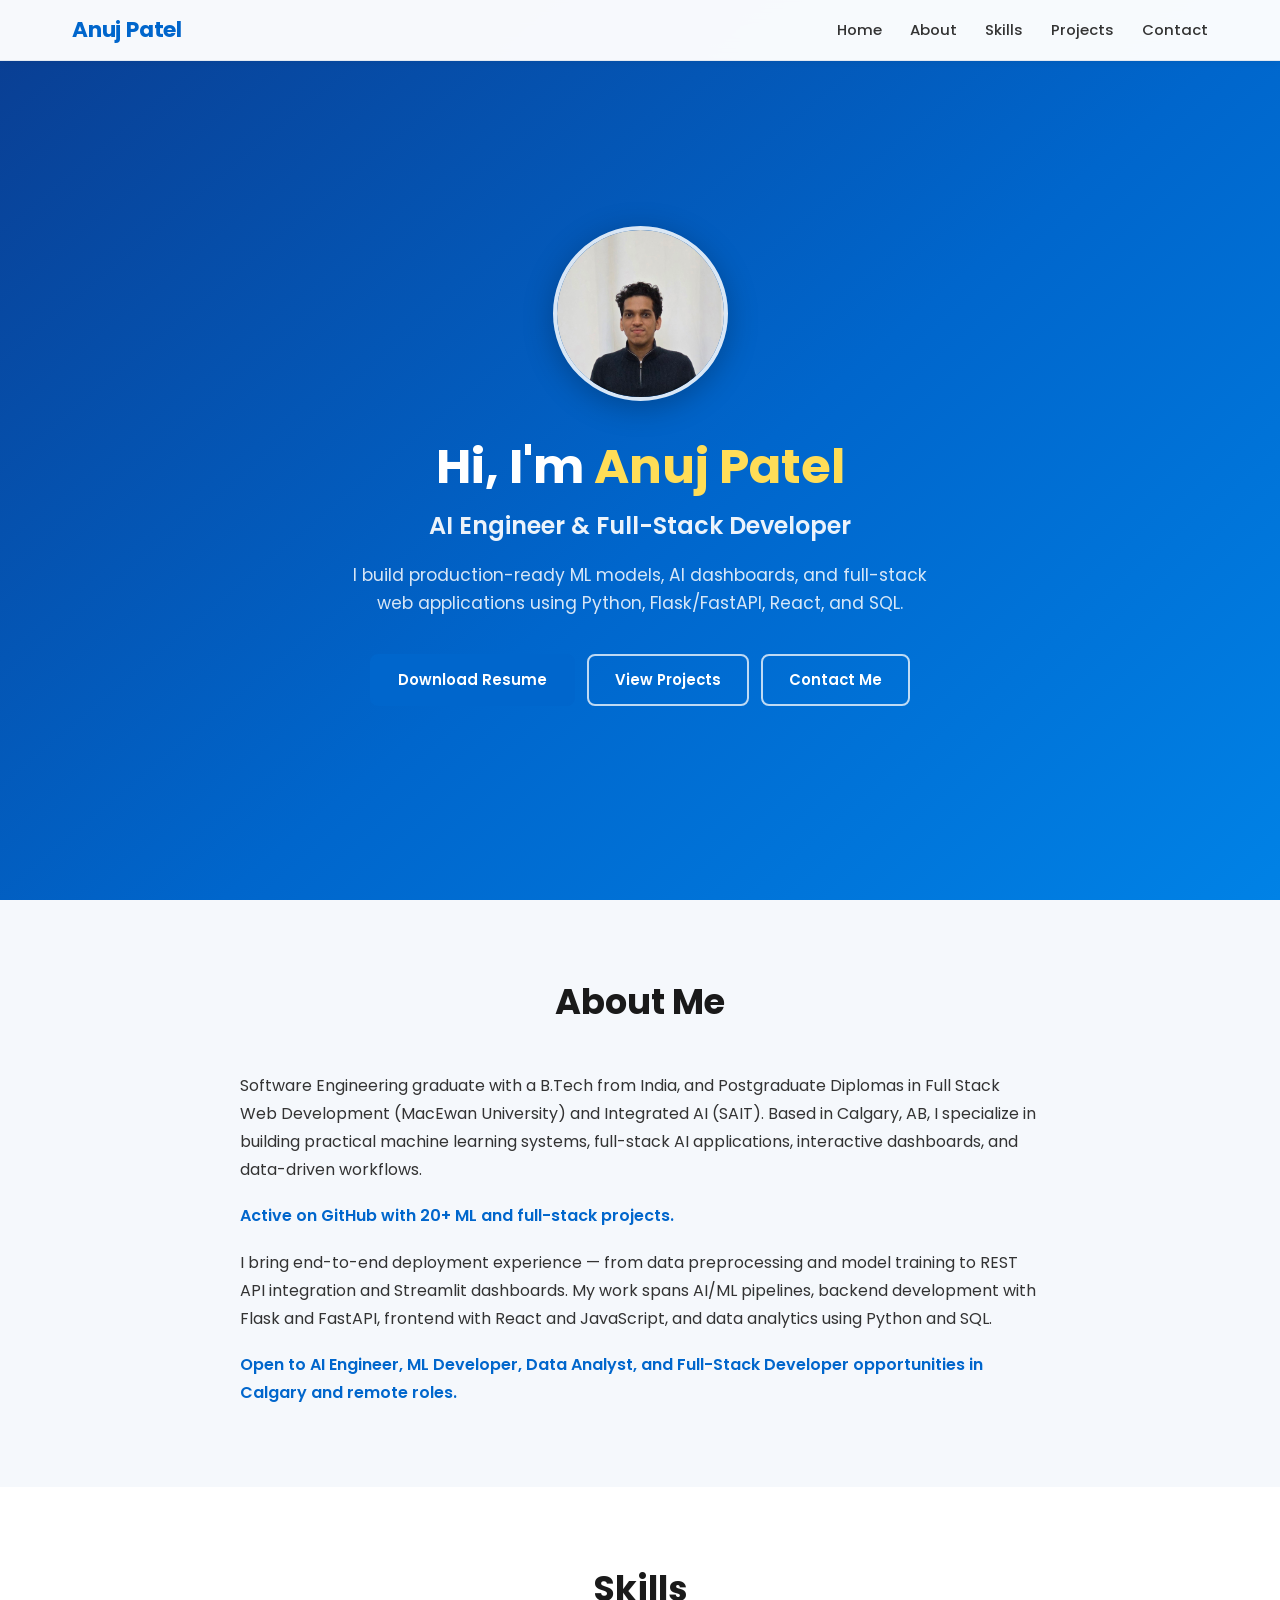
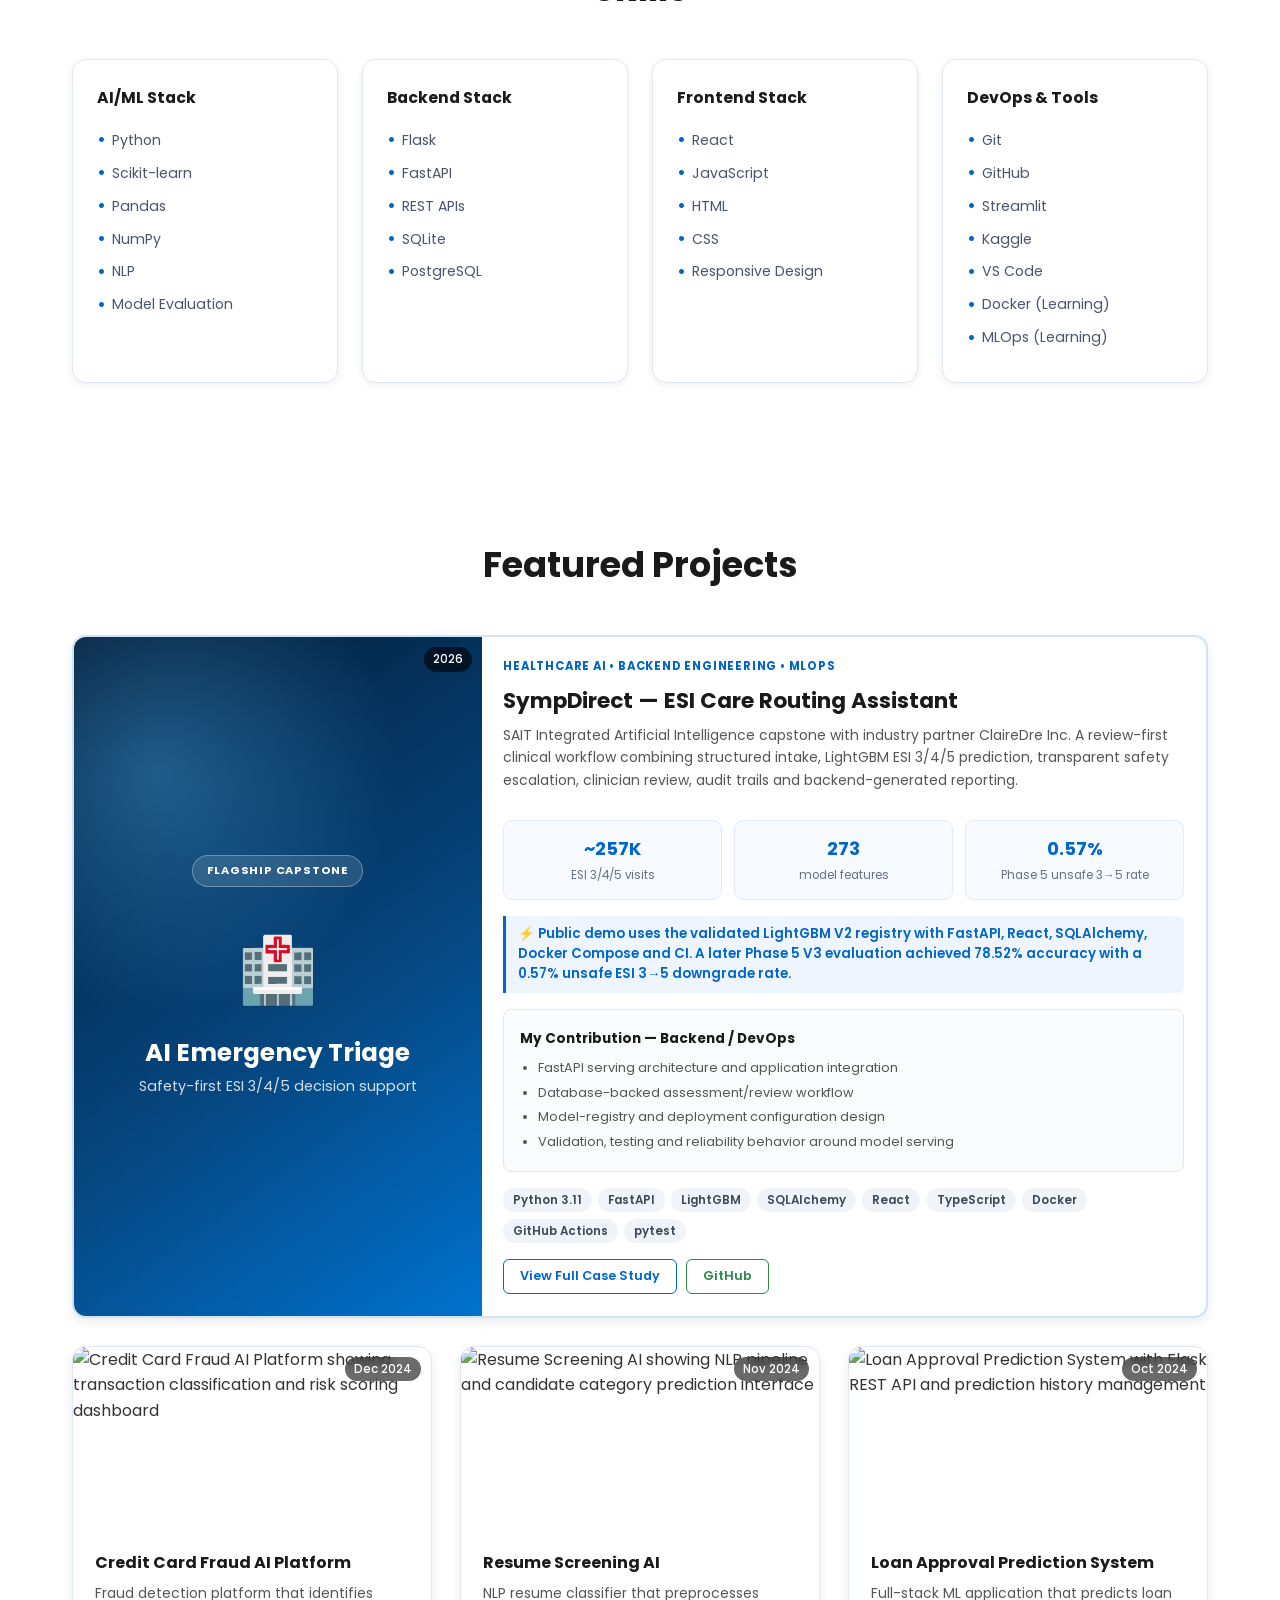
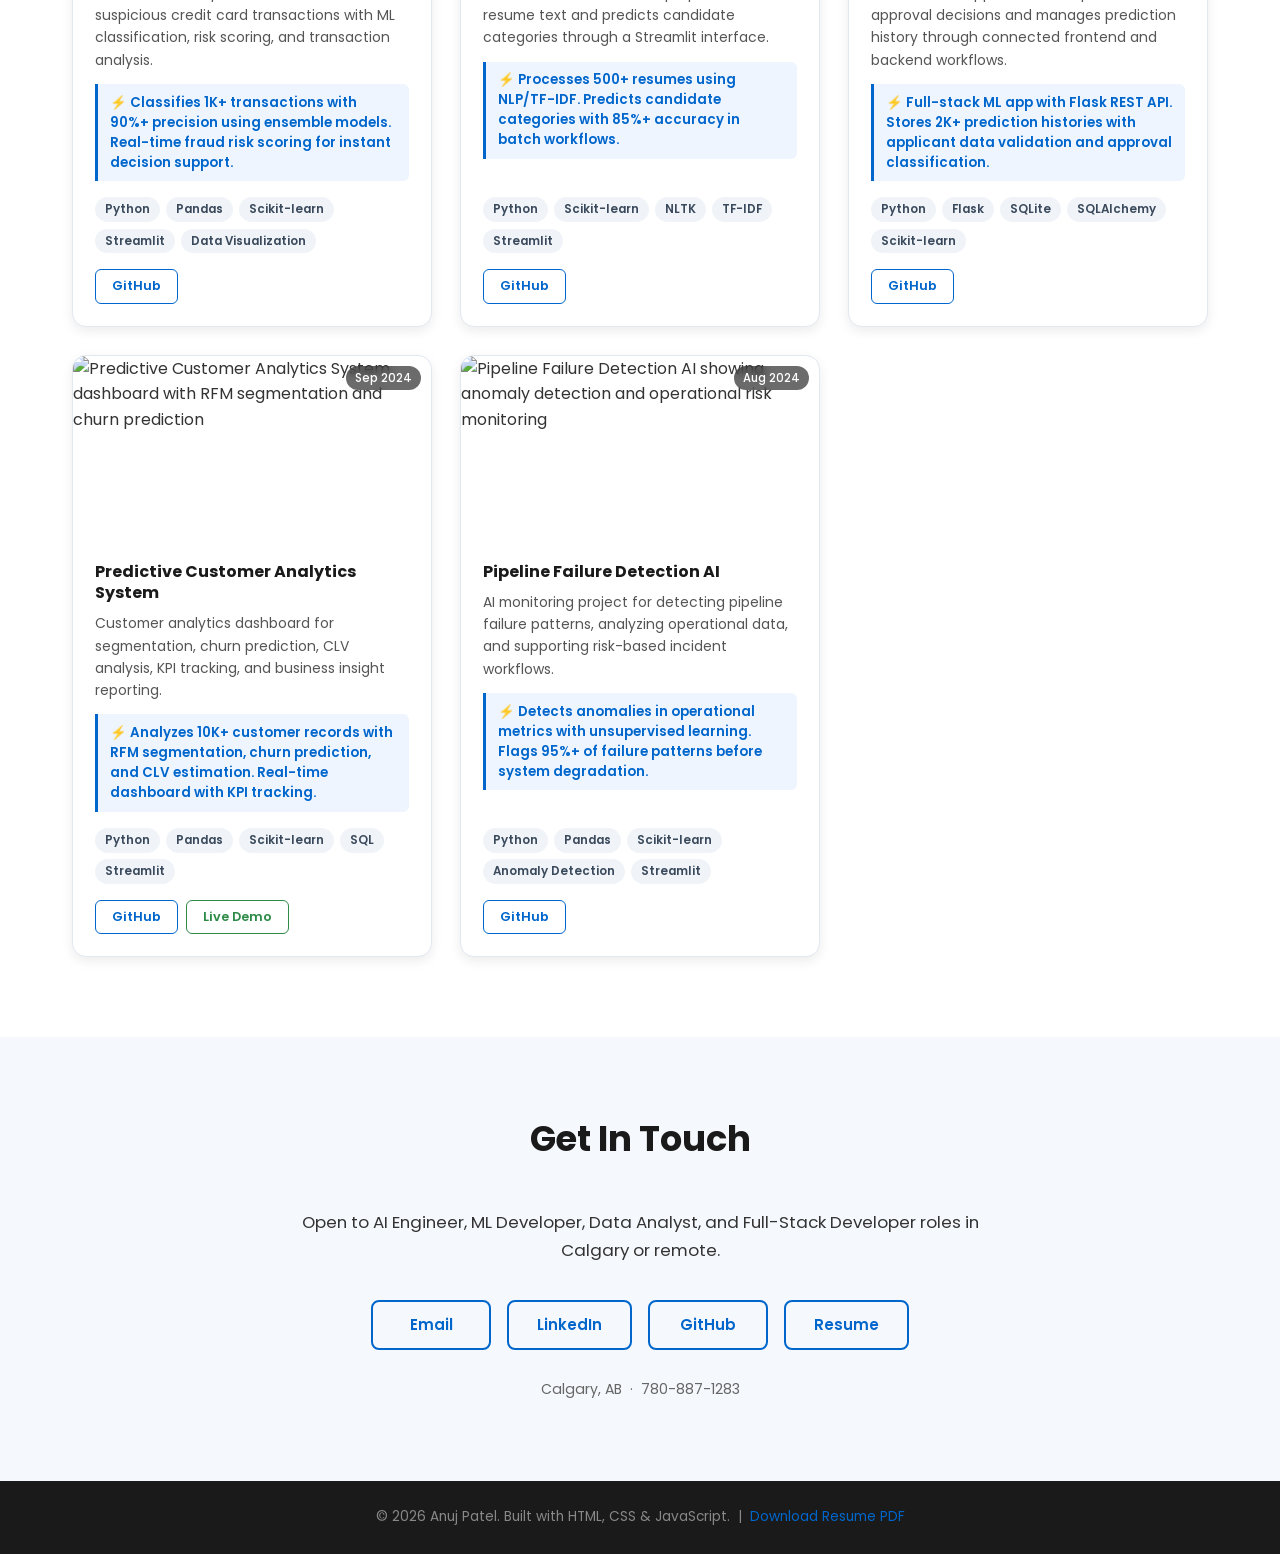
==== index.html @ 4b247e13 "Update Open Graph title for better SEO" ====
<!DOCTYPE html>
<html lang="en">
<head>
    <meta charset="UTF-8">
    <meta name="viewport" content="width=device-width, initial-scale=1.0">
    <title>Anuj Patel | AI Engineer & Data Scientist</title>
    <meta name="description" content="Anuj Patel – AI Engineer & Full-Stack Developer based in Calgary. Portfolio featuring production-ready ML models, REST APIs, dashboards, and full-stack applications.">
    <meta name="keywords" content="AI Engineer, Machine Learning, Python, Flask, FastAPI, React, Full-Stack Developer, Data Science, Calgary, Streamlit, NLP, Scikit-learn">
    <meta property="og:title" content="Anuj Patel | AI Engineer & Data Scientist">
    <meta property="og:description" content="Portfolio featuring production-ready ML models, AI dashboards, REST APIs, and full-stack applications.">
    <link rel="stylesheet" href="styles.css">
    <link rel="stylesheet" href="capstone.css">
    <link href="https://fonts.googleapis.com/css2?family=Poppins:wght@300;400;600;700&display=swap" rel="stylesheet">
</head>
<body>
<nav class="navbar"><div class="nav-container"><div class="logo">Anuj Patel</div><ul class="nav-menu"><li><a href="#home">Home</a></li><li><a href="#about">About</a></li><li><a href="#skills">Skills</a></li><li><a href="#projects">Projects</a></li><li><a href="#contact">Contact</a></li></ul><div class="hamburger"><span></span><span></span><span></span></div></div></nav>
<section id="home" class="hero"><div class="hero-content"><img src="images.jpg" alt="Anuj Patel – AI Engineer and Full-Stack Developer" class="profile-img"><h1>Hi, I'm <span class="highlight">Anuj Patel</span></h1><p class="hero-subtitle">AI Engineer &amp; Full-Stack Developer</p><p class="hero-desc">I build production-ready ML models, AI dashboards, and full-stack web applications using Python, Flask/FastAPI, React, and SQL.</p><div class="hero-buttons"><a href="Resume1.pdf" class="btn btn-primary" target="_blank" rel="noopener">Download Resume</a><a href="#projects" class="btn btn-outline">View Projects</a><a href="#contact" class="btn btn-outline">Contact Me</a></div></div></section>
<section id="about" class="about"><h2>About Me</h2><div class="about-content"><div class="about-text"><p>Software Engineering graduate with a B.Tech from India, and Postgraduate Diplomas in Full Stack Web Development (MacEwan University) and Integrated AI (SAIT). Based in Calgary, AB, I specialize in building practical machine learning systems, full-stack AI applications, interactive dashboards, and data-driven workflows.</p><p class="about-highlight">Active on GitHub with 20+ ML and full-stack projects.</p><p>I bring end-to-end deployment experience — from data preprocessing and model training to REST API integration and Streamlit dashboards. My work spans AI/ML pipelines, backend development with Flask and FastAPI, frontend with React and JavaScript, and data analytics using Python and SQL.</p><p class="about-cta">Open to AI Engineer, ML Developer, Data Analyst, and Full-Stack Developer opportunities in Calgary and remote roles.</p></div></div></section>
<section id="skills" class="skills"><h2>Skills</h2><div class="skills-grid"><div class="skill-card"><h3>AI/ML Stack</h3><ul><li>Python</li><li>Scikit-learn</li><li>Pandas</li><li>NumPy</li><li>NLP</li><li>Model Evaluation</li></ul></div><div class="skill-card"><h3>Backend Stack</h3><ul><li>Flask</li><li>FastAPI</li><li>REST APIs</li><li>SQLite</li><li>PostgreSQL</li></ul></div><div class="skill-card"><h3>Frontend Stack</h3><ul><li>React</li><li>JavaScript</li><li>HTML</li><li>CSS</li><li>Responsive Design</li></ul></div><div class="skill-card"><h3>DevOps &amp; Tools</h3><ul><li>Git</li><li>GitHub</li><li>Streamlit</li><li>Kaggle</li><li>VS Code</li><li>Docker (Learning)</li><li>MLOps (Learning)</li></ul></div></div></section>
<section id="projects" class="projects"><h2>Featured Projects</h2><div class="projects-grid">
<div class="project-card flagship-project"><div class="project-img-wrap capstone-visual"><div class="capstone-overlay"><span class="flagship-badge">Flagship Capstone</span><div class="capstone-icon">🏥</div><h3>AI Emergency Triage</h3><p>Safety-first ESI 3/4/5 decision support</p></div><span class="date-badge">2026</span></div><div class="project-body"><div class="project-category">Healthcare AI • Backend Engineering • MLOps</div><h3>SympDirect — ESI Care Routing Assistant</h3><p class="project-desc">SAIT Integrated Artificial Intelligence capstone with industry partner ClaireDre Inc. A review-first clinical workflow combining structured intake, LightGBM ESI 3/4/5 prediction, transparent safety escalation, clinician review, audit trails and backend-generated reporting.</p><div class="capstone-stats"><div class="capstone-stat"><strong>~257K</strong><span>ESI 3/4/5 visits</span></div><div class="capstone-stat"><strong>273</strong><span>model features</span></div><div class="capstone-stat"><strong>0.57%</strong><span>Phase 5 unsafe 3→5 rate</span></div></div><p class="project-impact">⚡ Public demo uses the validated LightGBM V2 registry with FastAPI, React, SQLAlchemy, Docker Compose and CI. A later Phase 5 V3 evaluation achieved 78.52% accuracy with a 0.57% unsafe ESI 3→5 downgrade rate.</p><div class="my-contribution"><strong>My Contribution — Backend / DevOps</strong><ul><li>FastAPI serving architecture and application integration</li><li>Database-backed assessment/review workflow</li><li>Model-registry and deployment configuration design</li><li>Validation, testing and reliability behavior around model serving</li></ul></div><div class="tech-badges"><span>Python 3.11</span><span>FastAPI</span><span>LightGBM</span><span>SQLAlchemy</span><span>React</span><span>TypeScript</span><span>Docker</span><span>GitHub Actions</span><span>pytest</span></div><div class="project-links"><a href="sympdirect.html" class="btn-link btn-github">View Full Case Study</a><a href="https://github.com/chintan-02/triageai-esi-care-routing" target="_blank" rel="noopener" class="btn-link btn-demo">GitHub</a></div></div></div>
<div class="project-card"><div class="project-img-wrap"><img src="https://picsum.photos/400/225?random=7" alt="Credit Card Fraud AI Platform showing transaction classification and risk scoring dashboard"><span class="date-badge">Dec 2024</span></div><div class="project-body"><h3>Credit Card Fraud AI Platform</h3><p class="project-desc">Fraud detection platform that identifies suspicious credit card transactions with ML classification, risk scoring, and transaction analysis.</p><p class="project-impact">⚡ Classifies 1K+ transactions with 90%+ precision using ensemble models. Real-time fraud risk scoring for instant decision support.</p><div class="tech-badges"><span>Python</span><span>Pandas</span><span>Scikit-learn</span><span>Streamlit</span><span>Data Visualization</span></div><div class="project-links"><a href="https://github.com/AnujPatel089/credit-card-fraud-ai-platform" target="_blank" rel="noopener" class="btn-link btn-github">GitHub</a></div></div></div>
<div class="project-card"><div class="project-img-wrap"><img src="https://picsum.photos/400/225?random=1" alt="Resume Screening AI showing NLP pipeline and candidate category prediction interface"><span class="date-badge">Nov 2024</span></div><div class="project-body"><h3>Resume Screening AI</h3><p class="project-desc">NLP resume classifier that preprocesses resume text and predicts candidate categories through a Streamlit interface.</p><p class="project-impact">⚡ Processes 500+ resumes using NLP/TF-IDF. Predicts candidate categories with 85%+ accuracy in batch workflows.</p><div class="tech-badges"><span>Python</span><span>Scikit-learn</span><span>NLTK</span><span>TF-IDF</span><span>Streamlit</span></div><div class="project-links"><a href="https://github.com/AnujPatel089/resume-screening-ai" target="_blank" rel="noopener" class="btn-link btn-github">GitHub</a></div></div></div>
<div class="project-card"><div class="project-img-wrap"><img src="https://picsum.photos/400/225?random=2" alt="Loan Approval Prediction System with Flask REST API and prediction history management"><span class="date-badge">Oct 2024</span></div><div class="project-body"><h3>Loan Approval Prediction System</h3><p class="project-desc">Full-stack ML application that predicts loan approval decisions and manages prediction history through connected frontend and backend workflows.</p><p class="project-impact">⚡ Full-stack ML app with Flask REST API. Stores 2K+ prediction histories with applicant data validation and approval classification.</p><div class="tech-badges"><span>Python</span><span>Flask</span><span>SQLite</span><span>SQLAlchemy</span><span>Scikit-learn</span></div><div class="project-links"><a href="https://github.com/AnujPatel089/loan-approval-prediction-system" target="_blank" rel="noopener" class="btn-link btn-github">GitHub</a></div></div></div>
<div class="project-card"><div class="project-img-wrap"><img src="https://picsum.photos/400/225?random=3" alt="Predictive Customer Analytics System dashboard with RFM segmentation and churn prediction"><span class="date-badge">Sep 2024</span></div><div class="project-body"><h3>Predictive Customer Analytics System</h3><p class="project-desc">Customer analytics dashboard for segmentation, churn prediction, CLV analysis, KPI tracking, and business insight reporting.</p><p class="project-impact">⚡ Analyzes 10K+ customer records with RFM segmentation, churn prediction, and CLV estimation. Real-time dashboard with KPI tracking.</p><div class="tech-badges"><span>Python</span><span>Pandas</span><span>Scikit-learn</span><span>SQL</span><span>Streamlit</span></div><div class="project-links"><a href="https://github.com/AnujPatel089/customer-intelligence-system" target="_blank" rel="noopener" class="btn-link btn-github">GitHub</a><a href="https://customer-intelligence-system-xshymtunan7ubdpxnwzs5q.streamlit.app/" target="_blank" rel="noopener" class="btn-link btn-demo">Live Demo</a></div></div></div>
<div class="project-card"><div class="project-img-wrap"><img src="https://picsum.photos/400/225?random=4" alt="Pipeline Failure Detection AI showing anomaly detection and operational risk monitoring"><span class="date-badge">Aug 2024</span></div><div class="project-body"><h3>Pipeline Failure Detection AI</h3><p class="project-desc">AI monitoring project for detecting pipeline failure patterns, analyzing operational data, and supporting risk-based incident workflows.</p><p class="project-impact">⚡ Detects anomalies in operational metrics with unsupervised learning. Flags 95%+ of failure patterns before system degradation.</p><div class="tech-badges"><span>Python</span><span>Pandas</span><span>Scikit-learn</span><span>Anomaly Detection</span><span>Streamlit</span></div><div class="project-links"><a href="https://github.com/AnujPatel089/pipeline-failure-detection-ai" target="_blank" rel="noopener" class="btn-link btn-github">GitHub</a></div></div></div>
</div></section>
<section id="contact" class="contact"><h2>Get In Touch</h2><div class="contact-content"><p class="contact-intro">Open to AI Engineer, ML Developer, Data Analyst, and Full-Stack Developer roles in Calgary or remote.</p><div class="contact-links"><a href="mailto:panuj7883@gmail.com" class="btn-contact">Email</a><a href="https://www.linkedin.com/in/anujpatel8591" target="_blank" rel="noopener" class="btn-contact">LinkedIn</a><a href="https://github.com/AnujPatel089" target="_blank" rel="noopener" class="btn-contact">GitHub</a><a href="Resume1.pdf" target="_blank" rel="noopener" class="btn-contact">Resume</a></div><p class="contact-info">Calgary, AB &nbsp;&middot;&nbsp; 780-887-1283</p></div></section>
<footer><p>&copy; 2026 Anuj Patel. Built with HTML, CSS &amp; JavaScript. &nbsp;|&nbsp; <a href="Resume.pdf" target="_blank" rel="noopener">Download Resume PDF</a></p></footer>
<script>const hamburger=document.querySelector('.hamburger');const navMenu=document.querySelector('.nav-menu');hamburger.addEventListener('click',()=>{hamburger.classList.toggle('active');navMenu.classList.toggle('active')});document.querySelectorAll('a[href^="#"]').forEach(anchor=>{anchor.addEventListener('click',function(e){e.preventDefault();document.querySelector(this.getAttribute('href')).scrollIntoView({behavior:'smooth'})})});</script>
</body>
</html>
---- styles.css ----
/* ============================================================
   Portfolio Styles – Anuj Patel | AI Engineer & Full-Stack Dev
   ============================================================ */

:root {
    --primary:    #0066cc;
    --primary-dk: #00509e;
    --heading:    #1a1a1a;
    --body:       #333333;
    --muted:      #666666;
    --bg-alt:     #f5f8fc;
    --border:     #e2e8f0;
    --radius:     10px;
    --radius-lg:  14px;
    --shadow-sm:  0 2px 8px rgba(0, 0, 0, 0.07);
    --shadow-md:  0 4px 16px rgba(0, 0, 0, 0.10);
    --shadow-lg:  0 8px 28px rgba(0, 0, 0, 0.14);
    --ease:       0.2s ease;
}

* {
    margin: 0;
    padding: 0;
    box-sizing: border-box;
}

html { scroll-behavior: smooth; }

body {
    font-family: 'Poppins', -apple-system, BlinkMacSystemFont, 'Segoe UI', sans-serif;
    color: var(--body);
    line-height: 1.6;
    background: #fff;
}

h1, h2, h3 {
    font-weight: 700;
    line-height: 1.25;
}

/* ─── NAVIGATION ───────────────────────────────────────────── */

.navbar {
    position: fixed;
    top: 0;
    width: 100%;
    background: rgba(255, 255, 255, 0.97);
    backdrop-filter: blur(10px);
    border-bottom: 1px solid var(--border);
    box-shadow: 0 1px 10px rgba(0, 0, 0, 0.07);
    z-index: 1000;
    padding: 0.8rem 0;
}

.nav-container {
    max-width: 1200px;
    margin: 0 auto;
    padding: 0 2rem;
    display: flex;
    justify-content: space-between;
    align-items: center;
}

.logo {
    font-size: 1.35rem;
    font-weight: 700;
    color: var(--primary);
    letter-spacing: -0.2px;
}

.nav-menu {
    display: flex;
    list-style: none;
    gap: 1.75rem;
}

.nav-menu a {
    text-decoration: none;
    color: var(--body);
    font-weight: 500;
    font-size: 0.93rem;
    transition: color var(--ease);
}

.nav-menu a:hover { color: var(--primary); }

.hamburger {
    display: none;
    flex-direction: column;
    cursor: pointer;
    gap: 5px;
}

.hamburger span {
    display: block;
    width: 24px;
    height: 2px;
    background: var(--heading);
    border-radius: 2px;
    transition: 0.3s;
}

/* ─── HERO ─────────────────────────────────────────────────── */

.hero {
    min-height: 100vh;
    display: flex;
    align-items: center;
    justify-content: center;
    text-align: center;
    padding: 6rem 2rem 4rem;
    background: linear-gradient(140deg, #0a3d91 0%, #0066cc 55%, #0082e6 100%);
    color: #fff;
}

.hero-content { max-width: 740px; }

.profile-img {
    width: 175px;
    height: 175px;
    border-radius: 50%;
    border: 4px solid rgba(255, 255, 255, 0.85);
    margin-bottom: 1.75rem;
    box-shadow: 0 6px 30px rgba(0, 0, 0, 0.25);
    object-fit: cover;
}

.hero h1 {
    font-size: clamp(2rem, 5vw, 3rem);
    margin-bottom: 0.6rem;
    color: #fff;
}

.highlight { color: #ffdd57; }

.hero-subtitle {
    font-size: clamp(1.1rem, 2.5vw, 1.5rem);
    font-weight: 600;
    color: rgba(255, 255, 255, 0.92);
    margin-bottom: 1rem;
}

.hero-desc {
    font-size: clamp(0.95rem, 1.8vw, 1.08rem);
    color: rgba(255, 255, 255, 0.84);
    max-width: 600px;
    margin: 0 auto 2.25rem;
    line-height: 1.65;
}

.hero-buttons {
    display: flex;
    flex-wrap: wrap;
    justify-content: center;
    gap: 12px;
}

/* ─── BUTTONS ──────────────────────────────────────────────── */

.btn {
    display: inline-flex;
    align-items: center;
    justify-content: center;
    padding: 12px 26px;
    border-radius: 8px;
    text-decoration: none;
    font-weight: 600;
    font-size: 0.93rem;
    min-height: 46px;
    transition: all var(--ease);
    cursor: pointer;
    white-space: nowrap;
}

.btn-primary {
    background: var(--primary);
    color: #fff;
    border: 2px solid var(--primary);
}

.btn-primary:hover {
    background: var(--primary-dk);
    border-color: var(--primary-dk);
}

.btn-outline {
    background: transparent;
    color: #fff;
    border: 2px solid rgba(255, 255, 255, 0.75);
}

.btn-outline:hover {
    background: rgba(255, 255, 255, 0.15);
    border-color: #fff;
}

/* ─── SECTION BASE ─────────────────────────────────────────── */

section { padding: 5rem 2rem; }

section h2 {
    text-align: center;
    font-size: clamp(1.7rem, 3.5vw, 2.2rem);
    color: var(--heading);
    margin-bottom: 3rem;
}

/* ─── ABOUT ────────────────────────────────────────────────── */

.about { background: var(--bg-alt); }

.about-content {
    max-width: 800px;
    margin: 0 auto;
}

.about-text { font-size: 1rem; }

.about-text p {
    margin-bottom: 1.15rem;
    line-height: 1.75;
    color: var(--body);
}

.about-text p:last-child { margin-bottom: 0; }

.about-highlight {
    font-weight: 600;
    color: var(--primary) !important;
}

.about-cta {
    font-weight: 600;
    color: var(--primary) !important;
}

/* ─── SKILLS ───────────────────────────────────────────────── */

.skills {
    max-width: 1200px;
    margin: 0 auto;
}

.skills-grid {
    display: grid;
    grid-template-columns: repeat(4, 1fr);
    gap: 1.5rem;
}

.skill-card {
    background: #fff;
    border: 1px solid var(--border);
    border-radius: var(--radius-lg);
    padding: 1.75rem 1.5rem;
    box-shadow: var(--shadow-sm);
    transition: transform var(--ease), box-shadow var(--ease);
    min-height: 255px;
}

.skill-card:hover {
    transform: translateY(-3px);
    box-shadow: var(--shadow-md);
}

.skill-icon {
    font-size: 1.65rem;
    margin-bottom: 0.65rem;
}

.skill-card h3 {
    font-size: 0.98rem;
    font-weight: 700;
    color: var(--heading);
    margin-bottom: 1rem;
}

.skill-card ul { list-style: none; }

.skill-card li {
    display: flex;
    align-items: center;
    gap: 6px;
    font-size: 0.88rem;
    color: #4a5568;
    padding: 0.28rem 0;
    line-height: 1.5;
}

.skill-card li::before {
    content: "•";
    color: var(--primary);
    font-weight: 700;
    font-size: 1rem;
    flex-shrink: 0;
}

.learning-tag {
    background: #e6f4ea;
    color: #277a3a;
    font-size: 0.68rem;
    font-weight: 700;
    padding: 1px 7px;
    border-radius: 20px;
    letter-spacing: 0.2px;
}

/* ─── PROJECTS ─────────────────────────────────────────────── */

.projects {
    max-width: 1200px;
    margin: 0 auto;
}

.projects-grid {
    display: grid;
    grid-template-columns: repeat(3, 1fr);
    gap: 1.75rem;
}

.project-card {
    background: #fff;
    border: 1px solid var(--border);
    border-radius: var(--radius-lg);
    overflow: hidden;
    box-shadow: 0 4px 12px rgba(0, 0, 0, 0.08);
    transition: transform 0.25s ease, box-shadow 0.25s ease;
    display: flex;
    flex-direction: column;
    min-height: 500px;
}

.project-card:hover {
    transform: translateY(-4px);
    box-shadow: var(--shadow-lg);
}

.project-img-wrap {
    position: relative;
    overflow: hidden;
    flex-shrink: 0;
}

.project-img-wrap img {
    width: 100%;
    height: 185px;
    object-fit: cover;
    display: block;
    transition: transform 0.3s ease;
}

.project-card:hover .project-img-wrap img {
    transform: scale(1.04);
}

.date-badge {
    position: absolute;
    top: 10px;
    right: 10px;
    background: rgba(0, 0, 0, 0.58);
    color: #fff;
    font-size: 0.72rem;
    font-weight: 500;
    padding: 3px 9px;
    border-radius: 20px;
    backdrop-filter: blur(4px);
}

.project-body {
    padding: 1.25rem 1.35rem 1.35rem;
    display: flex;
    flex-direction: column;
    flex: 1;
}

.project-body h3 {
    font-size: 1rem;
    font-weight: 700;
    color: var(--heading);
    margin-bottom: 0.55rem;
    line-height: 1.35;
}

.project-desc {
    font-size: 0.87rem;
    color: #555;
    line-height: 1.6;
    margin-bottom: 0.8rem;
}

.project-impact {
    font-size: 0.835rem;
    font-weight: 600;
    color: var(--primary);
    line-height: 1.5;
    padding: 0.55rem 0.75rem;
    background: #eef5ff;
    border-left: 3px solid var(--primary);
    border-radius: 0 6px 6px 0;
    margin-bottom: 1rem;
}

.tech-badges {
    display: flex;
    flex-wrap: wrap;
    gap: 0.38rem;
    margin-top: auto;
    margin-bottom: 1rem;
}

.tech-badges span {
    background: #f0f4f8;
    color: #3a4a5c;
    border-radius: 20px;
    font-size: 0.74rem;
    font-weight: 600;
    padding: 3px 10px;
}

.project-links {
    display: flex;
    flex-wrap: wrap;
    gap: 0.55rem;
}

.btn-link {
    display: inline-flex;
    align-items: center;
    justify-content: center;
    padding: 6px 16px;
    border-radius: 6px;
    font-size: 0.8rem;
    font-weight: 600;
    text-decoration: none;
    border: 1.5px solid;
    min-height: 32px;
    transition: all var(--ease);
    white-space: nowrap;
}

.btn-github {
    color: var(--primary);
    border-color: var(--primary);
    background: transparent;
}

.btn-github:hover {
    background: var(--primary);
    color: #fff;
}

.btn-demo {
    color: #2d8a47;
    border-color: #2d8a47;
    background: transparent;
}

.btn-demo:hover {
    background: #2d8a47;
    color: #fff;
}

/* ─── CONTACT ──────────────────────────────────────────────── */

.contact {
    background: var(--bg-alt);
    text-align: center;
}

.contact-content {
    max-width: 680px;
    margin: 0 auto;
}

.contact-intro {
    font-size: 1.05rem;
    color: var(--body);
    line-height: 1.65;
    margin-bottom: 2.25rem;
}

.contact-links {
    display: flex;
    justify-content: center;
    flex-wrap: wrap;
    gap: 1rem;
    margin-bottom: 1.75rem;
}

.btn-contact {
    display: inline-flex;
    align-items: center;
    justify-content: center;
    padding: 11px 28px;
    border: 2px solid var(--primary);
    border-radius: 8px;
    color: var(--primary);
    background: transparent;
    font-weight: 600;
    font-size: 0.93rem;
    text-decoration: none;
    min-height: 46px;
    min-width: 120px;
    transition: all var(--ease);
    white-space: nowrap;
}

.btn-contact:hover {
    background: var(--primary);
    color: #fff;
}

.contact-info {
    font-size: 0.88rem;
    color: var(--muted);
}

/* ─── FOOTER ───────────────────────────────────────────────── */

footer {
    background: #1a1a1a;
    color: #888;
    text-align: center;
    padding: 1.6rem 2rem;
    font-size: 0.85rem;
}

footer a {
    color: var(--primary);
    text-decoration: none;
}

footer a:hover { text-decoration: underline; }

/* ─── RESPONSIVE: 1024px ───────────────────────────────────── */

@media (max-width: 1024px) {
    .skills-grid {
        grid-template-columns: repeat(2, 1fr);
    }

    .projects-grid {
        grid-template-columns: repeat(2, 1fr);
    }
}

/* ─── RESPONSIVE: 768px ────────────────────────────────────── */

@media (max-width: 768px) {
    .hamburger { display: flex; }

    .nav-menu {
        position: fixed;
        top: 58px;
        left: -100%;
        flex-direction: column;
        width: 100%;
        background: #fff;
        border-top: 1px solid var(--border);
        box-shadow: 0 8px 20px rgba(0, 0, 0, 0.08);
        padding: 1.25rem 0 1.5rem;
        gap: 0;
        transition: left 0.3s;
        text-align: center;
    }

    .nav-menu.active { left: 0; }
    .nav-menu li { padding: 0.7rem 0; }

    .hero { padding: 5rem 1.5rem 3rem; }

    .hero-buttons {
        flex-direction: column;
        align-items: center;
    }

    .btn { width: 220px; }

    section { padding: 3.5rem 1.25rem; }

    .skills-grid {
        grid-template-columns: repeat(2, 1fr);
        gap: 1rem;
    }

    .skill-card { min-height: auto; }

    .projects-grid { grid-template-columns: 1fr; }

    .project-card { min-height: auto; }

    .contact-links {
        flex-direction: column;
        align-items: center;
    }

    .btn-contact { width: 240px; }
}

/* ─── RESPONSIVE: 480px ────────────────────────────────────── */

@media (max-width: 480px) {
    .nav-container { padding: 0 1rem; }

    .profile-img {
        width: 140px;
        height: 140px;
    }

    .skills-grid { grid-template-columns: 1fr; }

    .btn {
        width: 100%;
        max-width: 260px;
    }

    .project-body { padding: 1rem 1.1rem; }

    .project-img-wrap img { height: 160px; }
}

/* ─── HAMBURGER ANIMATION ──────────────────────────────────── */

.hamburger.active span:nth-child(1) {
    transform: rotate(-45deg) translate(-5px, 5px);
}

.hamburger.active span:nth-child(2) { opacity: 0; }

.hamburger.active span:nth-child(3) {
    transform: rotate(45deg) translate(-5px, -5px);
}
---- capstone.css ----
/* SympDirect flagship project and case-study styles */

.flagship-project {
    grid-column: 1 / -1;
    display: grid;
    grid-template-columns: minmax(300px, 0.9fr) 1.6fr;
    min-height: auto;
    border: 2px solid rgba(0, 102, 204, 0.18);
}

.flagship-project .project-img-wrap { min-height: 100%; }

.capstone-visual {
    min-height: 430px;
    display: flex;
    align-items: center;
    justify-content: center;
    color: #fff;
    background:
        radial-gradient(circle at 20% 20%, rgba(86, 190, 255, 0.34), transparent 38%),
        linear-gradient(145deg, #031a33, #06457d 56%, #0072ce);
}

.capstone-overlay { text-align: center; padding: 3rem 2rem; }
.capstone-icon { font-size: 4rem; margin-bottom: 1rem; }
.capstone-overlay h3 { color: #fff; font-size: 1.55rem; margin-bottom: 0.4rem; }
.capstone-overlay p { color: rgba(255,255,255,.82); font-size: .9rem; }

.flagship-badge,
.status-badge {
    display: inline-block;
    padding: 6px 14px;
    border-radius: 999px;
    font-size: .7rem;
    font-weight: 700;
    letter-spacing: .8px;
    text-transform: uppercase;
}

.flagship-badge {
    margin-bottom: 2rem;
    color: #fff;
    border: 1px solid rgba(255,255,255,.3);
    background: rgba(255,255,255,.12);
}

.project-category {
    color: var(--primary);
    font-size: .72rem;
    font-weight: 700;
    text-transform: uppercase;
    letter-spacing: .8px;
    margin-bottom: .65rem;
}

.flagship-project .project-body h3 { font-size: 1.35rem; }

.capstone-stats {
    display: grid;
    grid-template-columns: repeat(3, 1fr);
    gap: .75rem;
    margin: 1rem 0;
}

.capstone-stat {
    padding: .9rem;
    text-align: center;
    background: #f7faff;
    border: 1px solid #e1ecf8;
    border-radius: 9px;
}

.capstone-stat strong { display: block; color: var(--primary); font-size: 1.12rem; }
.capstone-stat span { display: block; margin-top: 2px; color: #667085; font-size: .72rem; }

.my-contribution {
    margin-bottom: 1rem;
    padding: .9rem 1rem;
    background: #fafbfc;
    border: 1px solid var(--border);
    border-radius: 8px;
}

.my-contribution strong { color: var(--heading); font-size: .85rem; }
.my-contribution ul { margin: .5rem 0 0 1.1rem; }
.my-contribution li { margin-bottom: .25rem; color: #555; font-size: .8rem; }

.case-study-body { background: #f7f9fc; }
.case-navbar .logo a { color: var(--primary); text-decoration: none; }

.case-hero {
    padding: 8.5rem 2rem 5rem;
    color: #fff;
    background:
        radial-gradient(circle at 85% 10%, rgba(73, 185, 255, .28), transparent 32%),
        linear-gradient(135deg, #061b31, #063e70 55%, #0066cc);
}

.case-hero-inner,
.case-section-inner { max-width: 1120px; margin: 0 auto; }
.case-kicker { font-size: .8rem; font-weight: 700; letter-spacing: 1.4px; text-transform: uppercase; color: #9ed7ff; margin-bottom: 1rem; }
.case-hero h1 { font-size: clamp(2.25rem, 6vw, 4.4rem); max-width: 900px; color: #fff; margin-bottom: 1rem; }
.case-hero-lead { max-width: 900px; font-size: 1.05rem; color: rgba(255,255,255,.84); line-height: 1.8; }
.case-hero-actions { display: flex; gap: .8rem; flex-wrap: wrap; margin-top: 2rem; }
.case-hero .btn-primary { background: #fff; color: #06457d; border-color: #fff; }

.case-metrics {
    display: grid;
    grid-template-columns: repeat(4, 1fr);
    gap: 1rem;
    margin-top: 3rem;
}

.case-metric {
    padding: 1rem;
    border: 1px solid rgba(255,255,255,.18);
    background: rgba(255,255,255,.08);
    border-radius: 12px;
    backdrop-filter: blur(8px);
}
.case-metric strong { display: block; font-size: 1.35rem; }
.case-metric span { color: rgba(255,255,255,.72); font-size: .8rem; }
.role-strip { margin-top: 1rem; color: rgba(255,255,255,.78); font-size: .88rem; }
.role-strip span { margin: 0 .5rem; opacity: .6; }

.case-section { padding: 5rem 2rem; }
.case-section.alt { background: #fff; }
.case-section h2 { text-align: left; margin-bottom: 1.2rem; }
.case-section-intro { max-width: 880px; color: #5a6472; line-height: 1.8; margin-bottom: 2rem; }
.section-eyebrow { color: var(--primary); text-transform: uppercase; font-size: .72rem; font-weight: 700; letter-spacing: 1.1px; margin-bottom: .6rem; }

.case-grid-2,
.case-grid-3 {
    display: grid;
    gap: 1.25rem;
}
.case-grid-2 { grid-template-columns: repeat(2, 1fr); }
.case-grid-3 { grid-template-columns: repeat(3, 1fr); }

.case-card,
.flow-node {
    background: #fff;
    border: 1px solid var(--border);
    border-radius: 14px;
    padding: 1.4rem;
    box-shadow: var(--shadow-sm);
}
.case-card h3 { margin-bottom: .65rem; font-size: 1rem; }
.case-card p, .case-card li { color: #566171; font-size: .9rem; line-height: 1.7; }
.case-card ul { margin-left: 1.15rem; }

.model-table {
    width: 100%;
    border-collapse: collapse;
    background: #fff;
    border-radius: 12px;
    overflow: hidden;
    box-shadow: var(--shadow-sm);
}
.model-table th, .model-table td { padding: .95rem 1rem; border-bottom: 1px solid var(--border); text-align: left; font-size: .86rem; }
.model-table th { background: #eef5ff; color: #24415c; }
.model-table td { color: #566171; }

.safety-callout,
.registry-note,
.limitation-callout {
    margin-top: 1.25rem;
    padding: 1rem 1.1rem;
    border-radius: 10px;
    font-size: .88rem;
    line-height: 1.65;
}
.safety-callout { background: #eef8f1; color: #275b36; border-left: 4px solid #2f8b4e; }
.registry-note { background: #eef5ff; color: #31516f; border-left: 4px solid var(--primary); }
.limitation-callout { background: #fff4e5; color: #744a11; border-left: 4px solid #d79325; }

.flow-pipeline {
    display: grid;
    grid-template-columns: 1fr auto 1fr auto 1fr auto 1fr;
    gap: .65rem;
    align-items: center;
}
.flow-pipeline-wide { display: flex; gap: .65rem; align-items: center; overflow-x: auto; padding-bottom: .75rem; }
.flow-node { min-width: 150px; text-align: center; }
.flow-node.small { min-width: 128px; }
.flow-node strong { display: block; color: #24415c; font-size: .84rem; }
.flow-node span { display: block; color: #718096; font-size: .72rem; margin-top: .3rem; }
.flow-arrow { color: var(--primary); font-weight: 700; text-align: center; }
.tech-stack-grid { margin-top: 1.5rem; }

.screenshot-grid {
    display: grid;
    grid-template-columns: repeat(2, minmax(0, 1fr));
    gap: 1.25rem;
}
.screenshot-card {
    margin: 0;
    overflow: hidden;
    background: #fff;
    border: 1px solid var(--border);
    border-radius: 14px;
    box-shadow: var(--shadow-sm);
}
.screenshot-card img {
    display: block;
    width: 100%;
    aspect-ratio: 16 / 9;
    object-fit: cover;
    object-position: top;
    background: #eef2f6;
}
.screenshot-card figcaption { padding: 1rem 1.1rem 1.15rem; }
.screenshot-card figcaption strong { display: block; color: var(--heading); font-size: .92rem; }
.screenshot-card figcaption span { display: block; color: #667085; font-size: .8rem; margin-top: .25rem; line-height: 1.5; }
.version-card strong { color: var(--primary); }
.engineering-extra { margin-top: 1.25rem; }
.case-github-links { margin-top: 1.5rem; }

.case-footer-cta { text-align: center; padding: 4rem 2rem; background: #071a2d; color: #fff; }
.case-footer-cta h2 { color: #fff; margin-bottom: .8rem; }
.case-footer-cta p { color: rgba(255,255,255,.72); margin: 0 auto 1.4rem; max-width: 800px; }

@media (max-width: 900px) {
    .flagship-project { grid-template-columns: 1fr; }
    .capstone-visual { min-height: 300px; }
    .case-metrics { grid-template-columns: repeat(2, 1fr); }
    .case-grid-3 { grid-template-columns: 1fr; }
    .screenshot-grid { grid-template-columns: 1fr; }
}

@media (max-width: 650px) {
    .capstone-stats,
    .case-metrics,
    .case-grid-2 { grid-template-columns: 1fr; }
    .case-hero { padding-top: 7rem; }
    .flagship-project .project-body h3 { font-size: 1.15rem; }
    .model-table { display: block; overflow-x: auto; }
    .case-hero h1 { font-size: 2.2rem; }
}
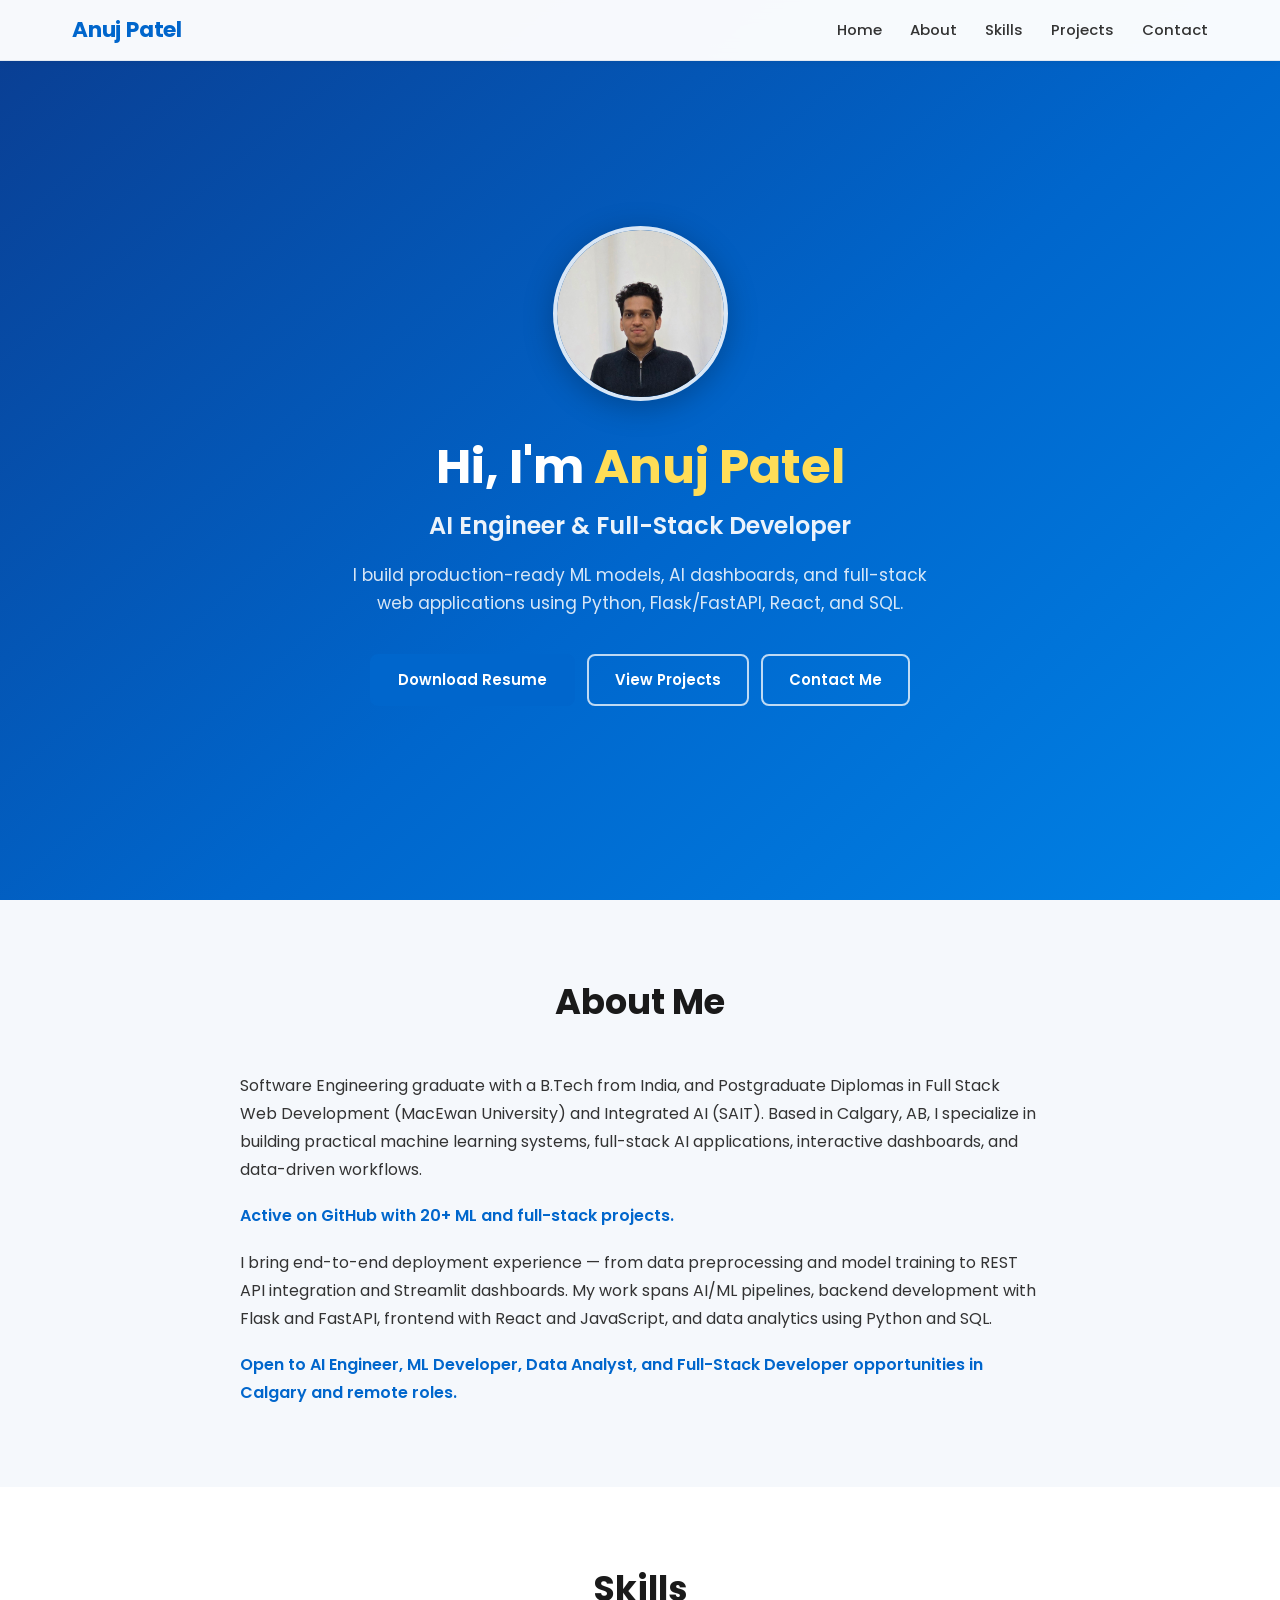
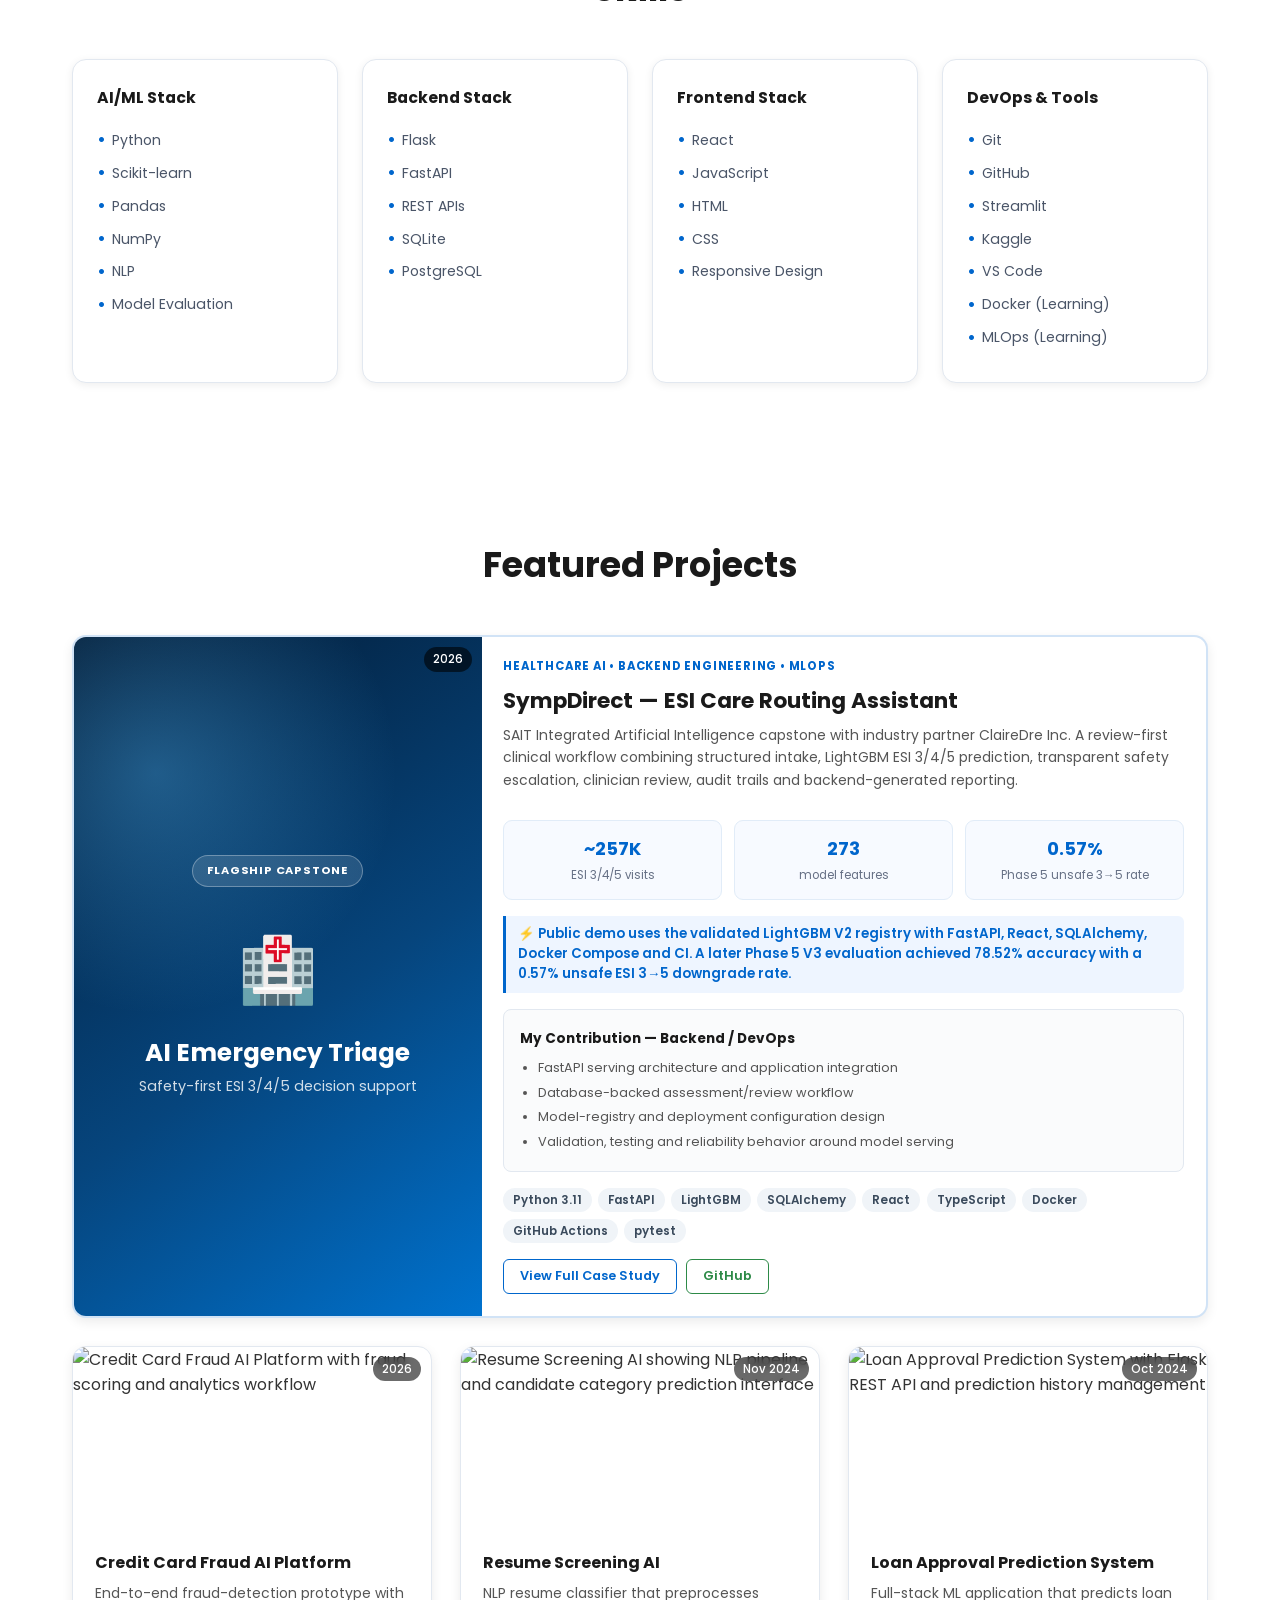
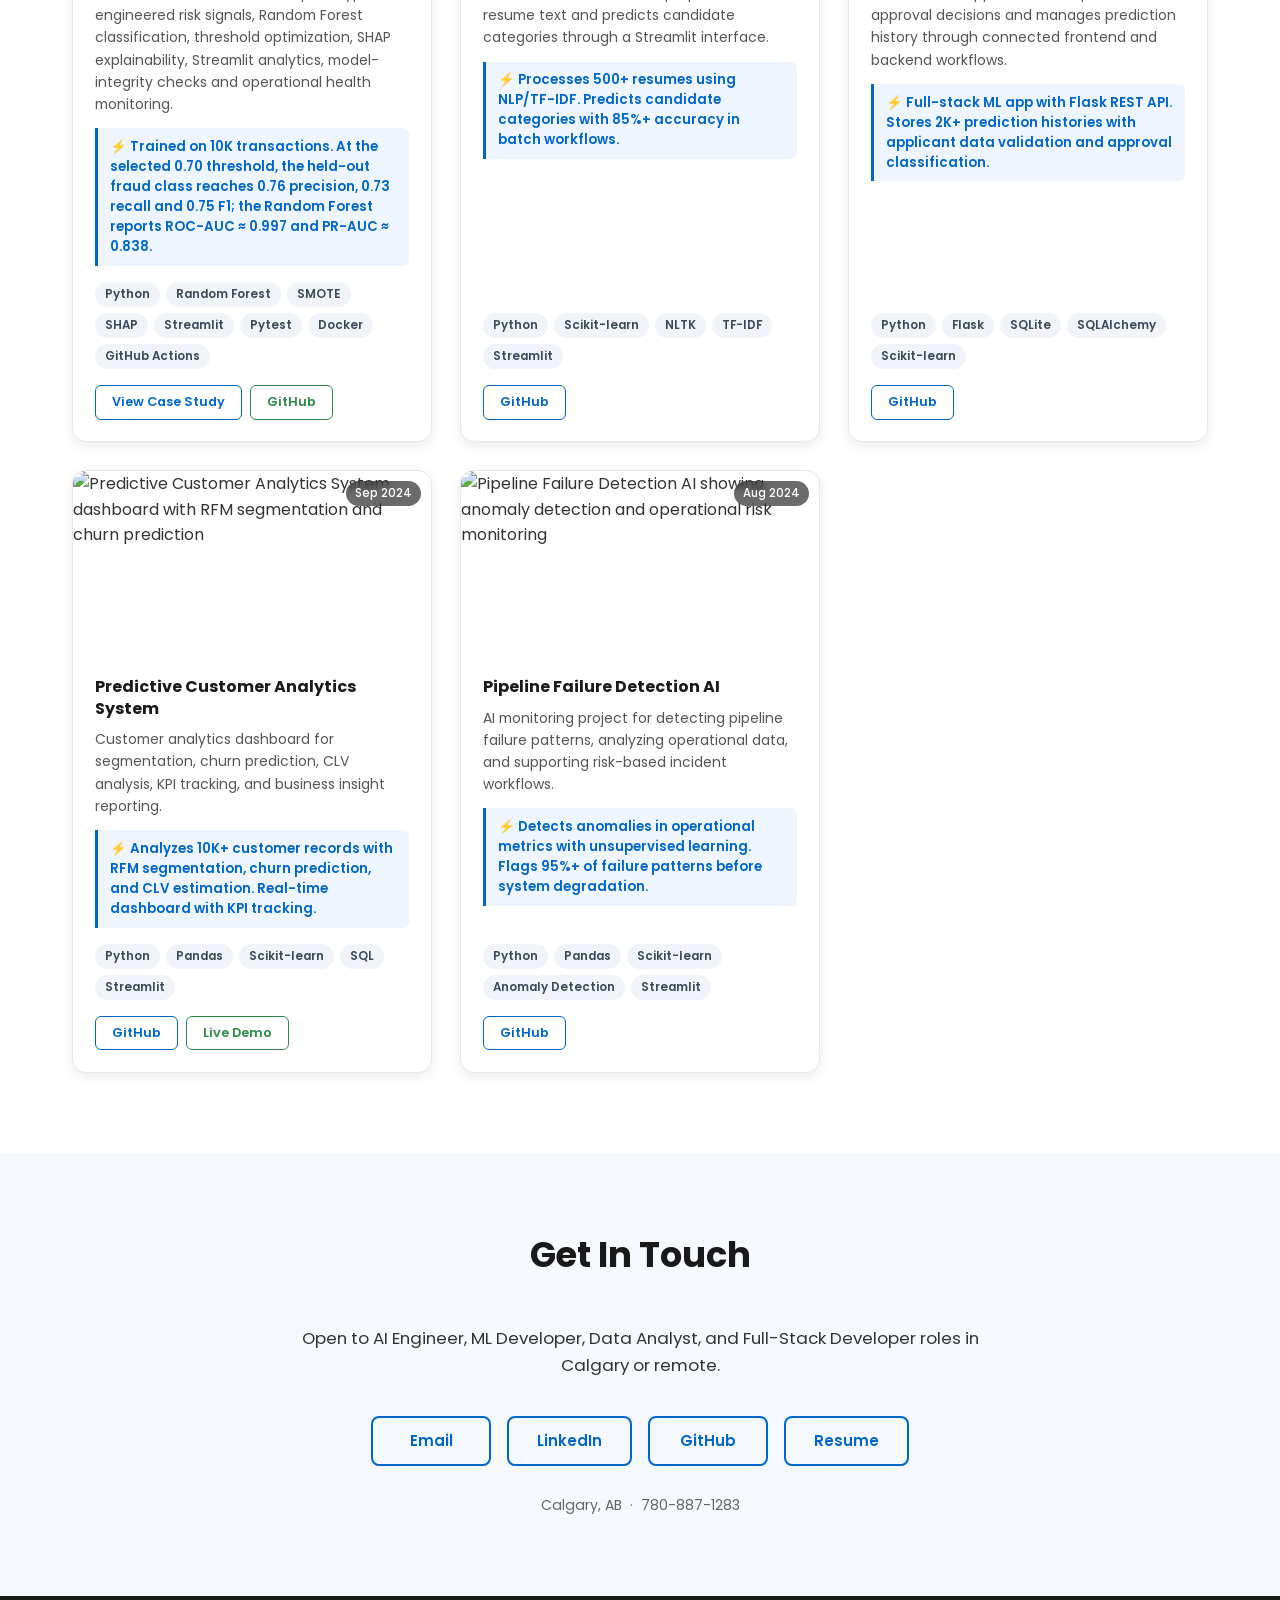
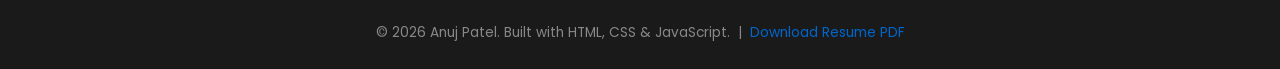
==== commit fd768010: "Link verified fraud case study from homepage" ====
--- a/index.html
+++ b/index.html
@@ -19,7 +19,7 @@
 <section id="skills" class="skills"><h2>Skills</h2><div class="skills-grid"><div class="skill-card"><h3>AI/ML Stack</h3><ul><li>Python</li><li>Scikit-learn</li><li>Pandas</li><li>NumPy</li><li>NLP</li><li>Model Evaluation</li></ul></div><div class="skill-card"><h3>Backend Stack</h3><ul><li>Flask</li><li>FastAPI</li><li>REST APIs</li><li>SQLite</li><li>PostgreSQL</li></ul></div><div class="skill-card"><h3>Frontend Stack</h3><ul><li>React</li><li>JavaScript</li><li>HTML</li><li>CSS</li><li>Responsive Design</li></ul></div><div class="skill-card"><h3>DevOps &amp; Tools</h3><ul><li>Git</li><li>GitHub</li><li>Streamlit</li><li>Kaggle</li><li>VS Code</li><li>Docker (Learning)</li><li>MLOps (Learning)</li></ul></div></div></section>
 <section id="projects" class="projects"><h2>Featured Projects</h2><div class="projects-grid">
 <div class="project-card flagship-project"><div class="project-img-wrap capstone-visual"><div class="capstone-overlay"><span class="flagship-badge">Flagship Capstone</span><div class="capstone-icon">🏥</div><h3>AI Emergency Triage</h3><p>Safety-first ESI 3/4/5 decision support</p></div><span class="date-badge">2026</span></div><div class="project-body"><div class="project-category">Healthcare AI • Backend Engineering • MLOps</div><h3>SympDirect — ESI Care Routing Assistant</h3><p class="project-desc">SAIT Integrated Artificial Intelligence capstone with industry partner ClaireDre Inc. A review-first clinical workflow combining structured intake, LightGBM ESI 3/4/5 prediction, transparent safety escalation, clinician review, audit trails and backend-generated reporting.</p><div class="capstone-stats"><div class="capstone-stat"><strong>~257K</strong><span>ESI 3/4/5 visits</span></div><div class="capstone-stat"><strong>273</strong><span>model features</span></div><div class="capstone-stat"><strong>0.57%</strong><span>Phase 5 unsafe 3→5 rate</span></div></div><p class="project-impact">⚡ Public demo uses the validated LightGBM V2 registry with FastAPI, React, SQLAlchemy, Docker Compose and CI. A later Phase 5 V3 evaluation achieved 78.52% accuracy with a 0.57% unsafe ESI 3→5 downgrade rate.</p><div class="my-contribution"><strong>My Contribution — Backend / DevOps</strong><ul><li>FastAPI serving architecture and application integration</li><li>Database-backed assessment/review workflow</li><li>Model-registry and deployment configuration design</li><li>Validation, testing and reliability behavior around model serving</li></ul></div><div class="tech-badges"><span>Python 3.11</span><span>FastAPI</span><span>LightGBM</span><span>SQLAlchemy</span><span>React</span><span>TypeScript</span><span>Docker</span><span>GitHub Actions</span><span>pytest</span></div><div class="project-links"><a href="sympdirect.html" class="btn-link btn-github">View Full Case Study</a><a href="https://github.com/chintan-02/triageai-esi-care-routing" target="_blank" rel="noopener" class="btn-link btn-demo">GitHub</a></div></div></div>
-<div class="project-card"><div class="project-img-wrap"><img src="https://picsum.photos/400/225?random=7" alt="Credit Card Fraud AI Platform showing transaction classification and risk scoring dashboard"><span class="date-badge">Dec 2024</span></div><div class="project-body"><h3>Credit Card Fraud AI Platform</h3><p class="project-desc">Fraud detection platform that identifies suspicious credit card transactions with ML classification, risk scoring, and transaction analysis.</p><p class="project-impact">⚡ Classifies 1K+ transactions with 90%+ precision using ensemble models. Real-time fraud risk scoring for instant decision support.</p><div class="tech-badges"><span>Python</span><span>Pandas</span><span>Scikit-learn</span><span>Streamlit</span><span>Data Visualization</span></div><div class="project-links"><a href="https://github.com/AnujPatel089/credit-card-fraud-ai-platform" target="_blank" rel="noopener" class="btn-link btn-github">GitHub</a></div></div></div>
+<div class="project-card"><div class="project-img-wrap"><img src="https://picsum.photos/400/225?random=7" alt="Credit Card Fraud AI Platform with fraud scoring and analytics workflow"><span class="date-badge">2026</span></div><div class="project-body"><h3>Credit Card Fraud AI Platform</h3><p class="project-desc">End-to-end fraud-detection prototype with engineered risk signals, Random Forest classification, threshold optimization, SHAP explainability, Streamlit analytics, model-integrity checks and operational health monitoring.</p><p class="project-impact">⚡ Trained on 10K transactions. At the selected 0.70 threshold, the held-out fraud class reaches 0.76 precision, 0.73 recall and 0.75 F1; the Random Forest reports ROC-AUC ≈ 0.997 and PR-AUC ≈ 0.838.</p><div class="tech-badges"><span>Python</span><span>Random Forest</span><span>SMOTE</span><span>SHAP</span><span>Streamlit</span><span>Pytest</span><span>Docker</span><span>GitHub Actions</span></div><div class="project-links"><a href="credit-card-fraud.html" class="btn-link btn-github">View Case Study</a><a href="https://github.com/AnujPatel089/credit-card-fraud-ai-platform" target="_blank" rel="noopener" class="btn-link btn-demo">GitHub</a></div></div></div>
 <div class="project-card"><div class="project-img-wrap"><img src="https://picsum.photos/400/225?random=1" alt="Resume Screening AI showing NLP pipeline and candidate category prediction interface"><span class="date-badge">Nov 2024</span></div><div class="project-body"><h3>Resume Screening AI</h3><p class="project-desc">NLP resume classifier that preprocesses resume text and predicts candidate categories through a Streamlit interface.</p><p class="project-impact">⚡ Processes 500+ resumes using NLP/TF-IDF. Predicts candidate categories with 85%+ accuracy in batch workflows.</p><div class="tech-badges"><span>Python</span><span>Scikit-learn</span><span>NLTK</span><span>TF-IDF</span><span>Streamlit</span></div><div class="project-links"><a href="https://github.com/AnujPatel089/resume-screening-ai" target="_blank" rel="noopener" class="btn-link btn-github">GitHub</a></div></div></div>
 <div class="project-card"><div class="project-img-wrap"><img src="https://picsum.photos/400/225?random=2" alt="Loan Approval Prediction System with Flask REST API and prediction history management"><span class="date-badge">Oct 2024</span></div><div class="project-body"><h3>Loan Approval Prediction System</h3><p class="project-desc">Full-stack ML application that predicts loan approval decisions and manages prediction history through connected frontend and backend workflows.</p><p class="project-impact">⚡ Full-stack ML app with Flask REST API. Stores 2K+ prediction histories with applicant data validation and approval classification.</p><div class="tech-badges"><span>Python</span><span>Flask</span><span>SQLite</span><span>SQLAlchemy</span><span>Scikit-learn</span></div><div class="project-links"><a href="https://github.com/AnujPatel089/loan-approval-prediction-system" target="_blank" rel="noopener" class="btn-link btn-github">GitHub</a></div></div></div>
 <div class="project-card"><div class="project-img-wrap"><img src="https://picsum.photos/400/225?random=3" alt="Predictive Customer Analytics System dashboard with RFM segmentation and churn prediction"><span class="date-badge">Sep 2024</span></div><div class="project-body"><h3>Predictive Customer Analytics System</h3><p class="project-desc">Customer analytics dashboard for segmentation, churn prediction, CLV analysis, KPI tracking, and business insight reporting.</p><p class="project-impact">⚡ Analyzes 10K+ customer records with RFM segmentation, churn prediction, and CLV estimation. Real-time dashboard with KPI tracking.</p><div class="tech-badges"><span>Python</span><span>Pandas</span><span>Scikit-learn</span><span>SQL</span><span>Streamlit</span></div><div class="project-links"><a href="https://github.com/AnujPatel089/customer-intelligence-system" target="_blank" rel="noopener" class="btn-link btn-github">GitHub</a><a href="https://customer-intelligence-system-xshymtunan7ubdpxnwzs5q.streamlit.app/" target="_blank" rel="noopener" class="btn-link btn-demo">Live Demo</a></div></div></div>
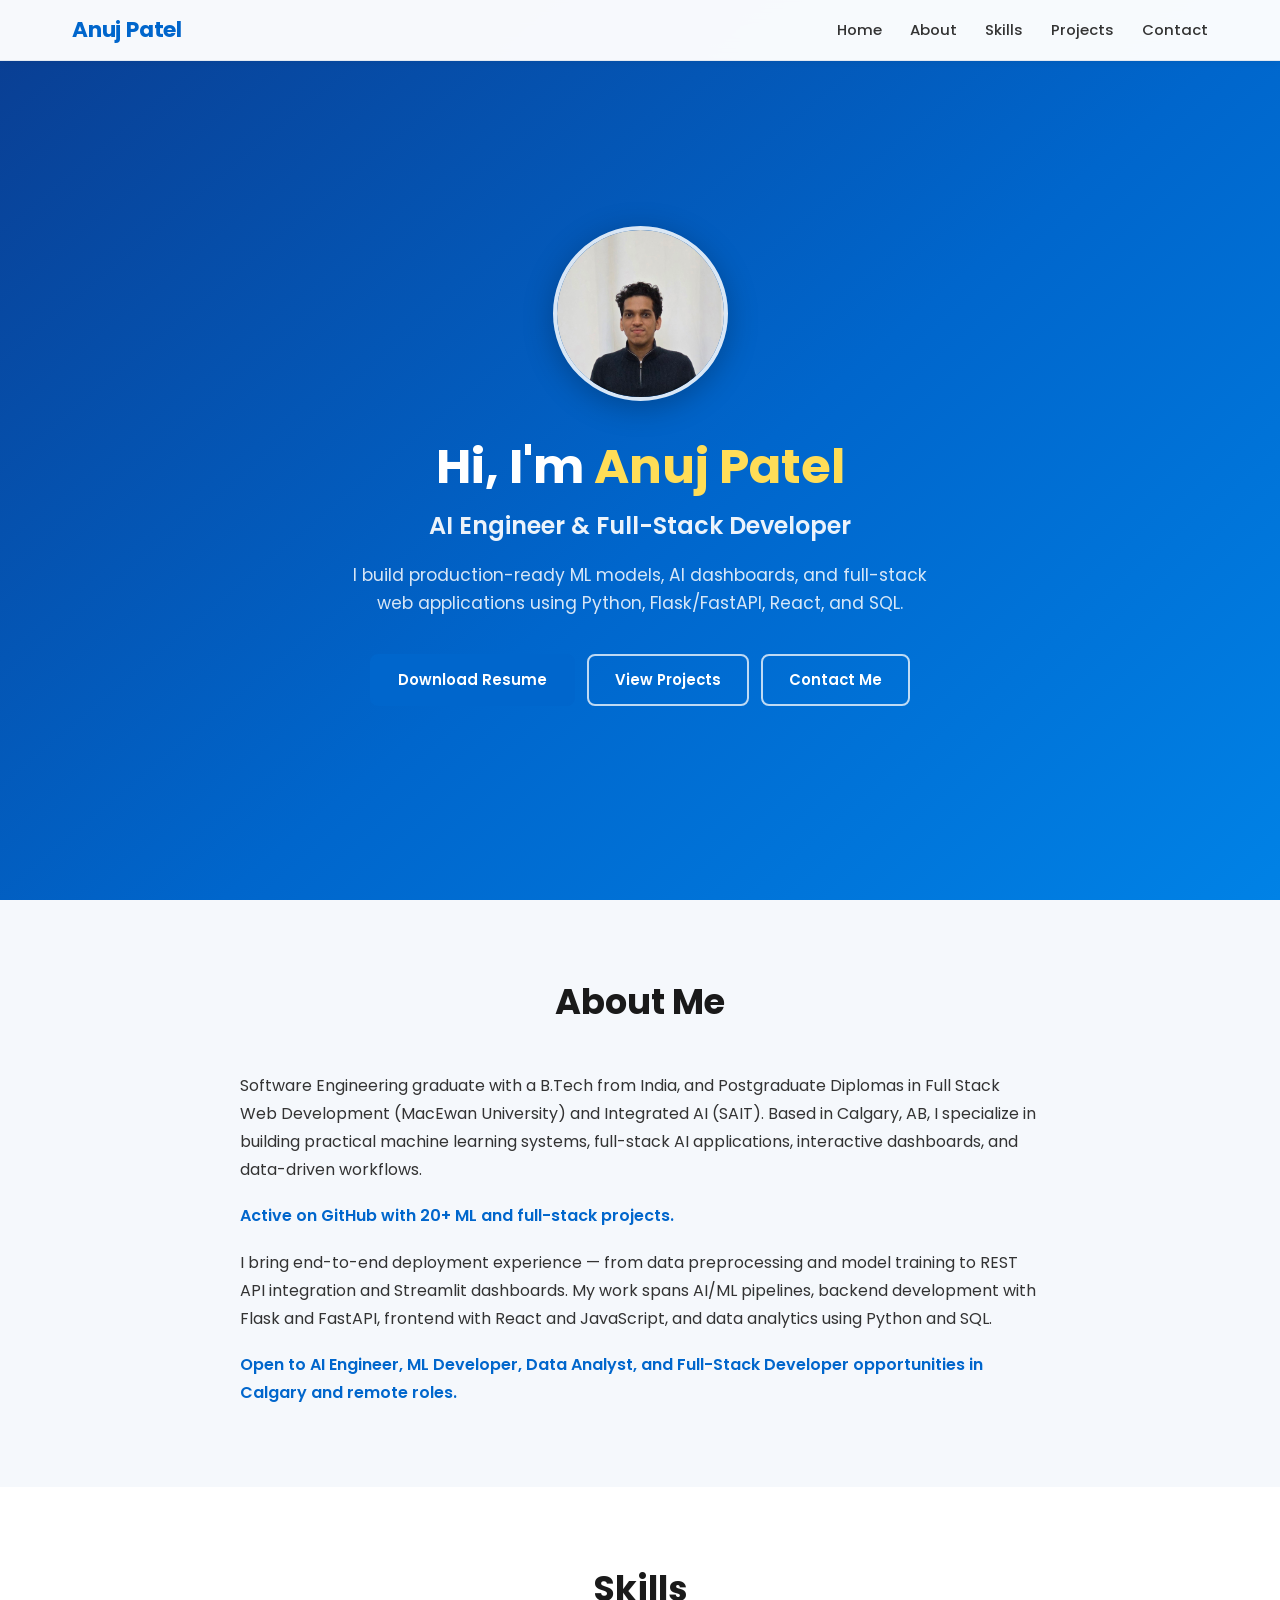
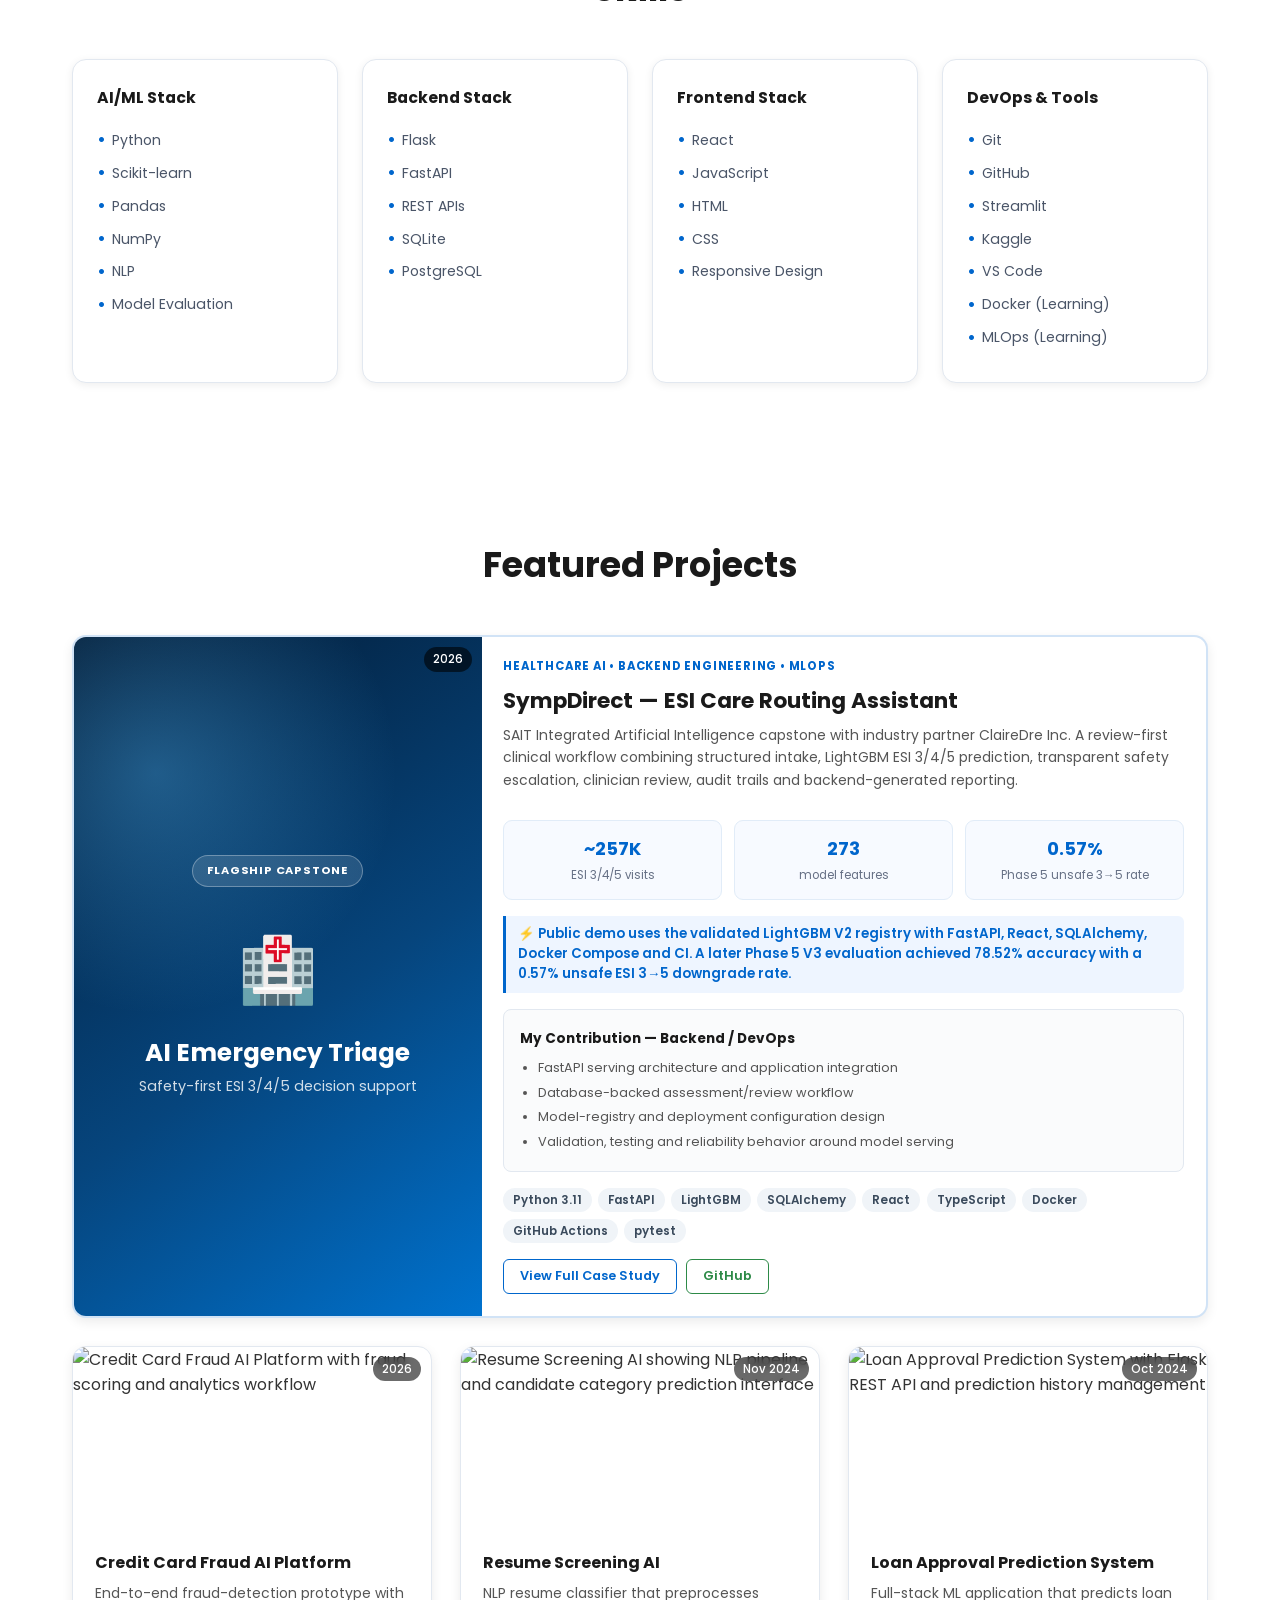
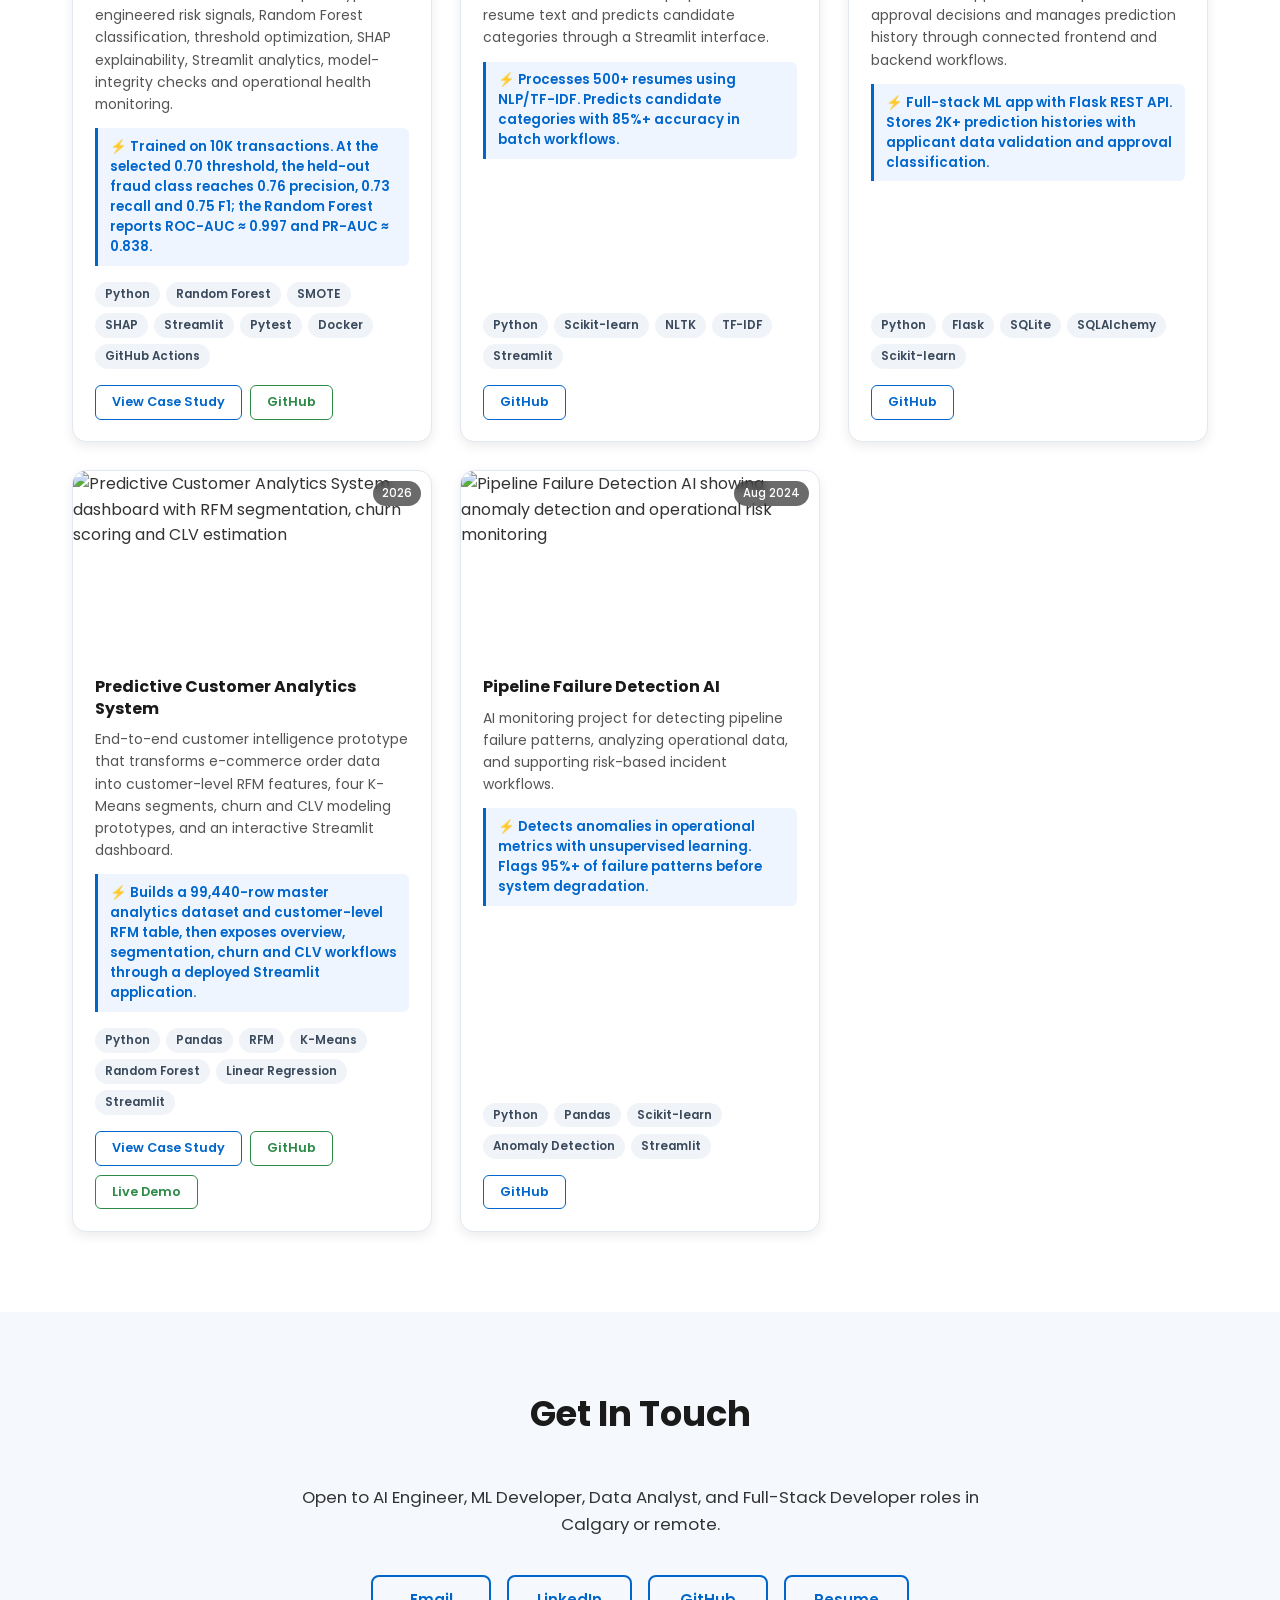
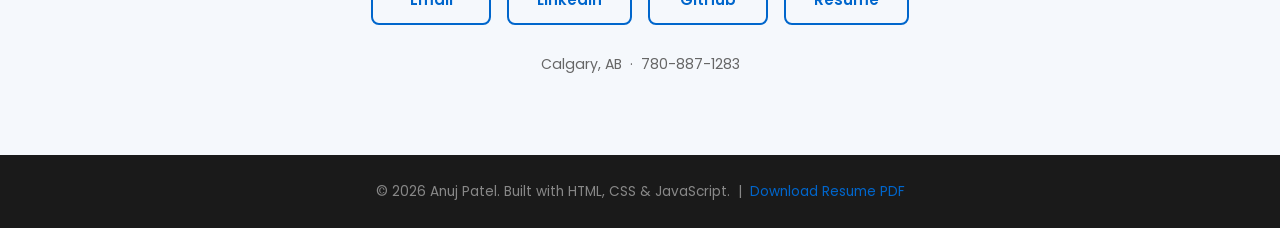
==== commit 934da3a5: "Add Customer Intelligence case study link" ====
--- a/index.html
+++ b/index.html
@@ -22,11 +22,11 @@
 <div class="project-card"><div class="project-img-wrap"><img src="https://picsum.photos/400/225?random=7" alt="Credit Card Fraud AI Platform with fraud scoring and analytics workflow"><span class="date-badge">2026</span></div><div class="project-body"><h3>Credit Card Fraud AI Platform</h3><p class="project-desc">End-to-end fraud-detection prototype with engineered risk signals, Random Forest classification, threshold optimization, SHAP explainability, Streamlit analytics, model-integrity checks and operational health monitoring.</p><p class="project-impact">⚡ Trained on 10K transactions. At the selected 0.70 threshold, the held-out fraud class reaches 0.76 precision, 0.73 recall and 0.75 F1; the Random Forest reports ROC-AUC ≈ 0.997 and PR-AUC ≈ 0.838.</p><div class="tech-badges"><span>Python</span><span>Random Forest</span><span>SMOTE</span><span>SHAP</span><span>Streamlit</span><span>Pytest</span><span>Docker</span><span>GitHub Actions</span></div><div class="project-links"><a href="credit-card-fraud.html" class="btn-link btn-github">View Case Study</a><a href="https://github.com/AnujPatel089/credit-card-fraud-ai-platform" target="_blank" rel="noopener" class="btn-link btn-demo">GitHub</a></div></div></div>
 <div class="project-card"><div class="project-img-wrap"><img src="https://picsum.photos/400/225?random=1" alt="Resume Screening AI showing NLP pipeline and candidate category prediction interface"><span class="date-badge">Nov 2024</span></div><div class="project-body"><h3>Resume Screening AI</h3><p class="project-desc">NLP resume classifier that preprocesses resume text and predicts candidate categories through a Streamlit interface.</p><p class="project-impact">⚡ Processes 500+ resumes using NLP/TF-IDF. Predicts candidate categories with 85%+ accuracy in batch workflows.</p><div class="tech-badges"><span>Python</span><span>Scikit-learn</span><span>NLTK</span><span>TF-IDF</span><span>Streamlit</span></div><div class="project-links"><a href="https://github.com/AnujPatel089/resume-screening-ai" target="_blank" rel="noopener" class="btn-link btn-github">GitHub</a></div></div></div>
 <div class="project-card"><div class="project-img-wrap"><img src="https://picsum.photos/400/225?random=2" alt="Loan Approval Prediction System with Flask REST API and prediction history management"><span class="date-badge">Oct 2024</span></div><div class="project-body"><h3>Loan Approval Prediction System</h3><p class="project-desc">Full-stack ML application that predicts loan approval decisions and manages prediction history through connected frontend and backend workflows.</p><p class="project-impact">⚡ Full-stack ML app with Flask REST API. Stores 2K+ prediction histories with applicant data validation and approval classification.</p><div class="tech-badges"><span>Python</span><span>Flask</span><span>SQLite</span><span>SQLAlchemy</span><span>Scikit-learn</span></div><div class="project-links"><a href="https://github.com/AnujPatel089/loan-approval-prediction-system" target="_blank" rel="noopener" class="btn-link btn-github">GitHub</a></div></div></div>
-<div class="project-card"><div class="project-img-wrap"><img src="https://picsum.photos/400/225?random=3" alt="Predictive Customer Analytics System dashboard with RFM segmentation and churn prediction"><span class="date-badge">Sep 2024</span></div><div class="project-body"><h3>Predictive Customer Analytics System</h3><p class="project-desc">Customer analytics dashboard for segmentation, churn prediction, CLV analysis, KPI tracking, and business insight reporting.</p><p class="project-impact">⚡ Analyzes 10K+ customer records with RFM segmentation, churn prediction, and CLV estimation. Real-time dashboard with KPI tracking.</p><div class="tech-badges"><span>Python</span><span>Pandas</span><span>Scikit-learn</span><span>SQL</span><span>Streamlit</span></div><div class="project-links"><a href="https://github.com/AnujPatel089/customer-intelligence-system" target="_blank" rel="noopener" class="btn-link btn-github">GitHub</a><a href="https://customer-intelligence-system-xshymtunan7ubdpxnwzs5q.streamlit.app/" target="_blank" rel="noopener" class="btn-link btn-demo">Live Demo</a></div></div></div>
+<div class="project-card"><div class="project-img-wrap"><img src="https://picsum.photos/400/225?random=3" alt="Predictive Customer Analytics System dashboard with RFM segmentation, churn scoring and CLV estimation"><span class="date-badge">2026</span></div><div class="project-body"><h3>Predictive Customer Analytics System</h3><p class="project-desc">End-to-end customer intelligence prototype that transforms e-commerce order data into customer-level RFM features, four K-Means segments, churn and CLV modeling prototypes, and an interactive Streamlit dashboard.</p><p class="project-impact">⚡ Builds a 99,440-row master analytics dataset and customer-level RFM table, then exposes overview, segmentation, churn and CLV workflows through a deployed Streamlit application.</p><div class="tech-badges"><span>Python</span><span>Pandas</span><span>RFM</span><span>K-Means</span><span>Random Forest</span><span>Linear Regression</span><span>Streamlit</span></div><div class="project-links"><a href="customer-intelligence.html" class="btn-link btn-github">View Case Study</a><a href="https://github.com/AnujPatel089/customer-intelligence-system" target="_blank" rel="noopener" class="btn-link btn-demo">GitHub</a><a href="https://customer-intelligence-system-xshymtunan7ubdpxnwzs5q.streamlit.app/" target="_blank" rel="noopener" class="btn-link btn-demo">Live Demo</a></div></div></div>
 <div class="project-card"><div class="project-img-wrap"><img src="https://picsum.photos/400/225?random=4" alt="Pipeline Failure Detection AI showing anomaly detection and operational risk monitoring"><span class="date-badge">Aug 2024</span></div><div class="project-body"><h3>Pipeline Failure Detection AI</h3><p class="project-desc">AI monitoring project for detecting pipeline failure patterns, analyzing operational data, and supporting risk-based incident workflows.</p><p class="project-impact">⚡ Detects anomalies in operational metrics with unsupervised learning. Flags 95%+ of failure patterns before system degradation.</p><div class="tech-badges"><span>Python</span><span>Pandas</span><span>Scikit-learn</span><span>Anomaly Detection</span><span>Streamlit</span></div><div class="project-links"><a href="https://github.com/AnujPatel089/pipeline-failure-detection-ai" target="_blank" rel="noopener" class="btn-link btn-github">GitHub</a></div></div></div>
 </div></section>
 <section id="contact" class="contact"><h2>Get In Touch</h2><div class="contact-content"><p class="contact-intro">Open to AI Engineer, ML Developer, Data Analyst, and Full-Stack Developer roles in Calgary or remote.</p><div class="contact-links"><a href="mailto:panuj7883@gmail.com" class="btn-contact">Email</a><a href="https://www.linkedin.com/in/anujpatel8591" target="_blank" rel="noopener" class="btn-contact">LinkedIn</a><a href="https://github.com/AnujPatel089" target="_blank" rel="noopener" class="btn-contact">GitHub</a><a href="Resume1.pdf" target="_blank" rel="noopener" class="btn-contact">Resume</a></div><p class="contact-info">Calgary, AB &nbsp;&middot;&nbsp; 780-887-1283</p></div></section>
 <footer><p>&copy; 2026 Anuj Patel. Built with HTML, CSS &amp; JavaScript. &nbsp;|&nbsp; <a href="Resume.pdf" target="_blank" rel="noopener">Download Resume PDF</a></p></footer>
 <script>const hamburger=document.querySelector('.hamburger');const navMenu=document.querySelector('.nav-menu');hamburger.addEventListener('click',()=>{hamburger.classList.toggle('active');navMenu.classList.toggle('active')});document.querySelectorAll('a[href^="#"]').forEach(anchor=>{anchor.addEventListener('click',function(e){e.preventDefault();document.querySelector(this.getAttribute('href')).scrollIntoView({behavior:'smooth'})})});</script>
 </body>
-</html>
+</html>
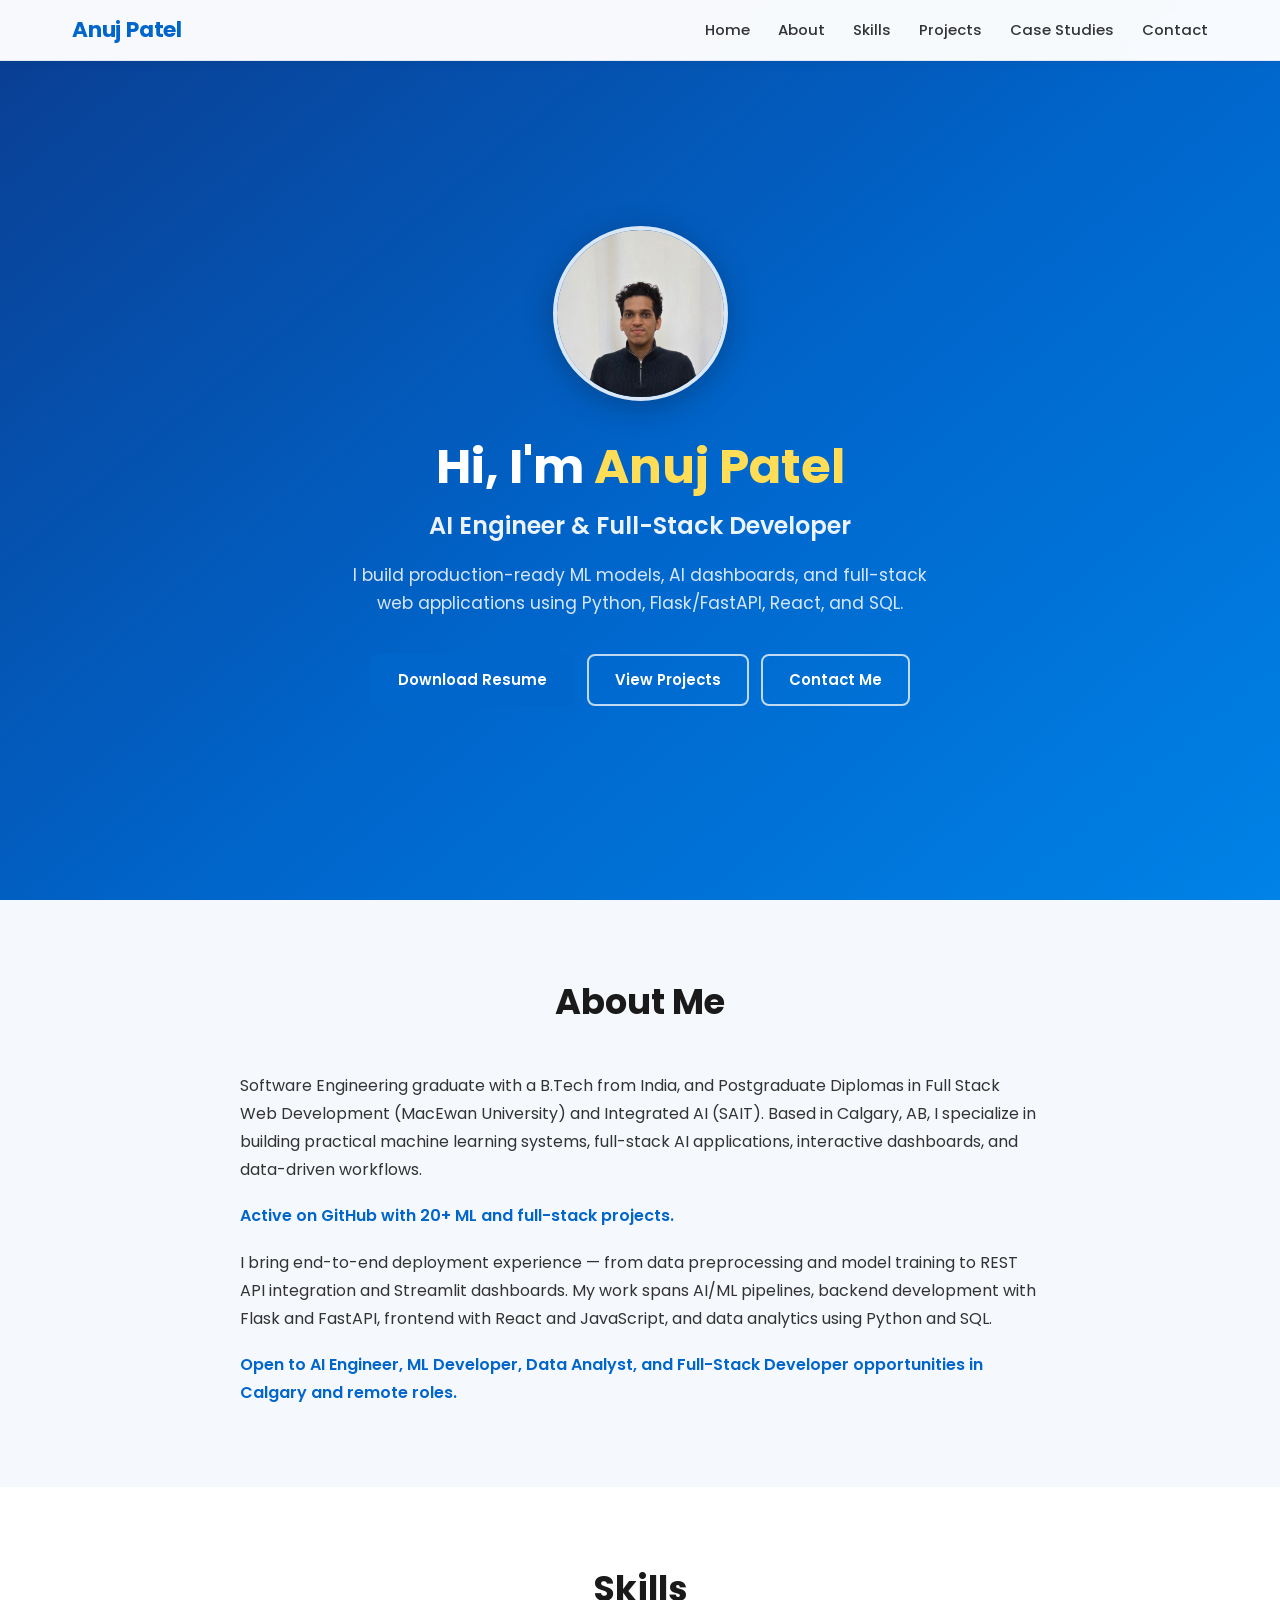
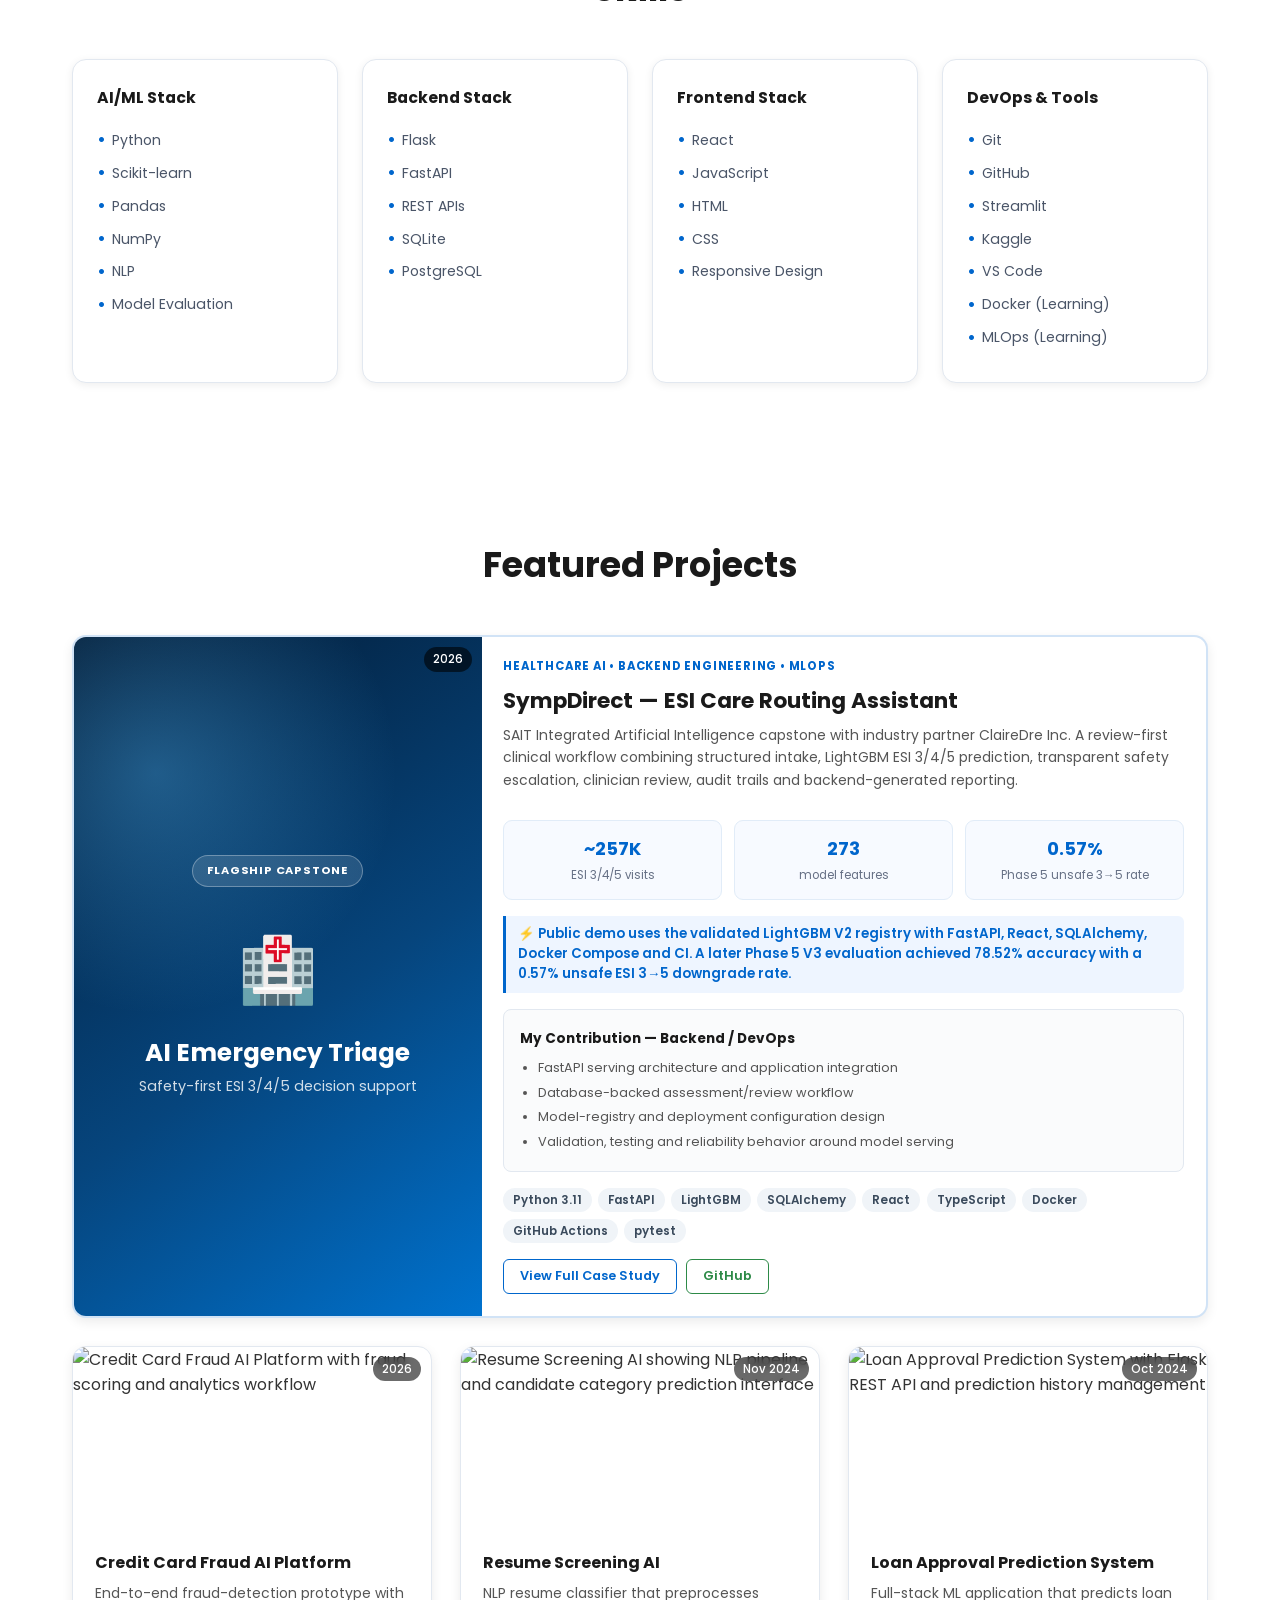
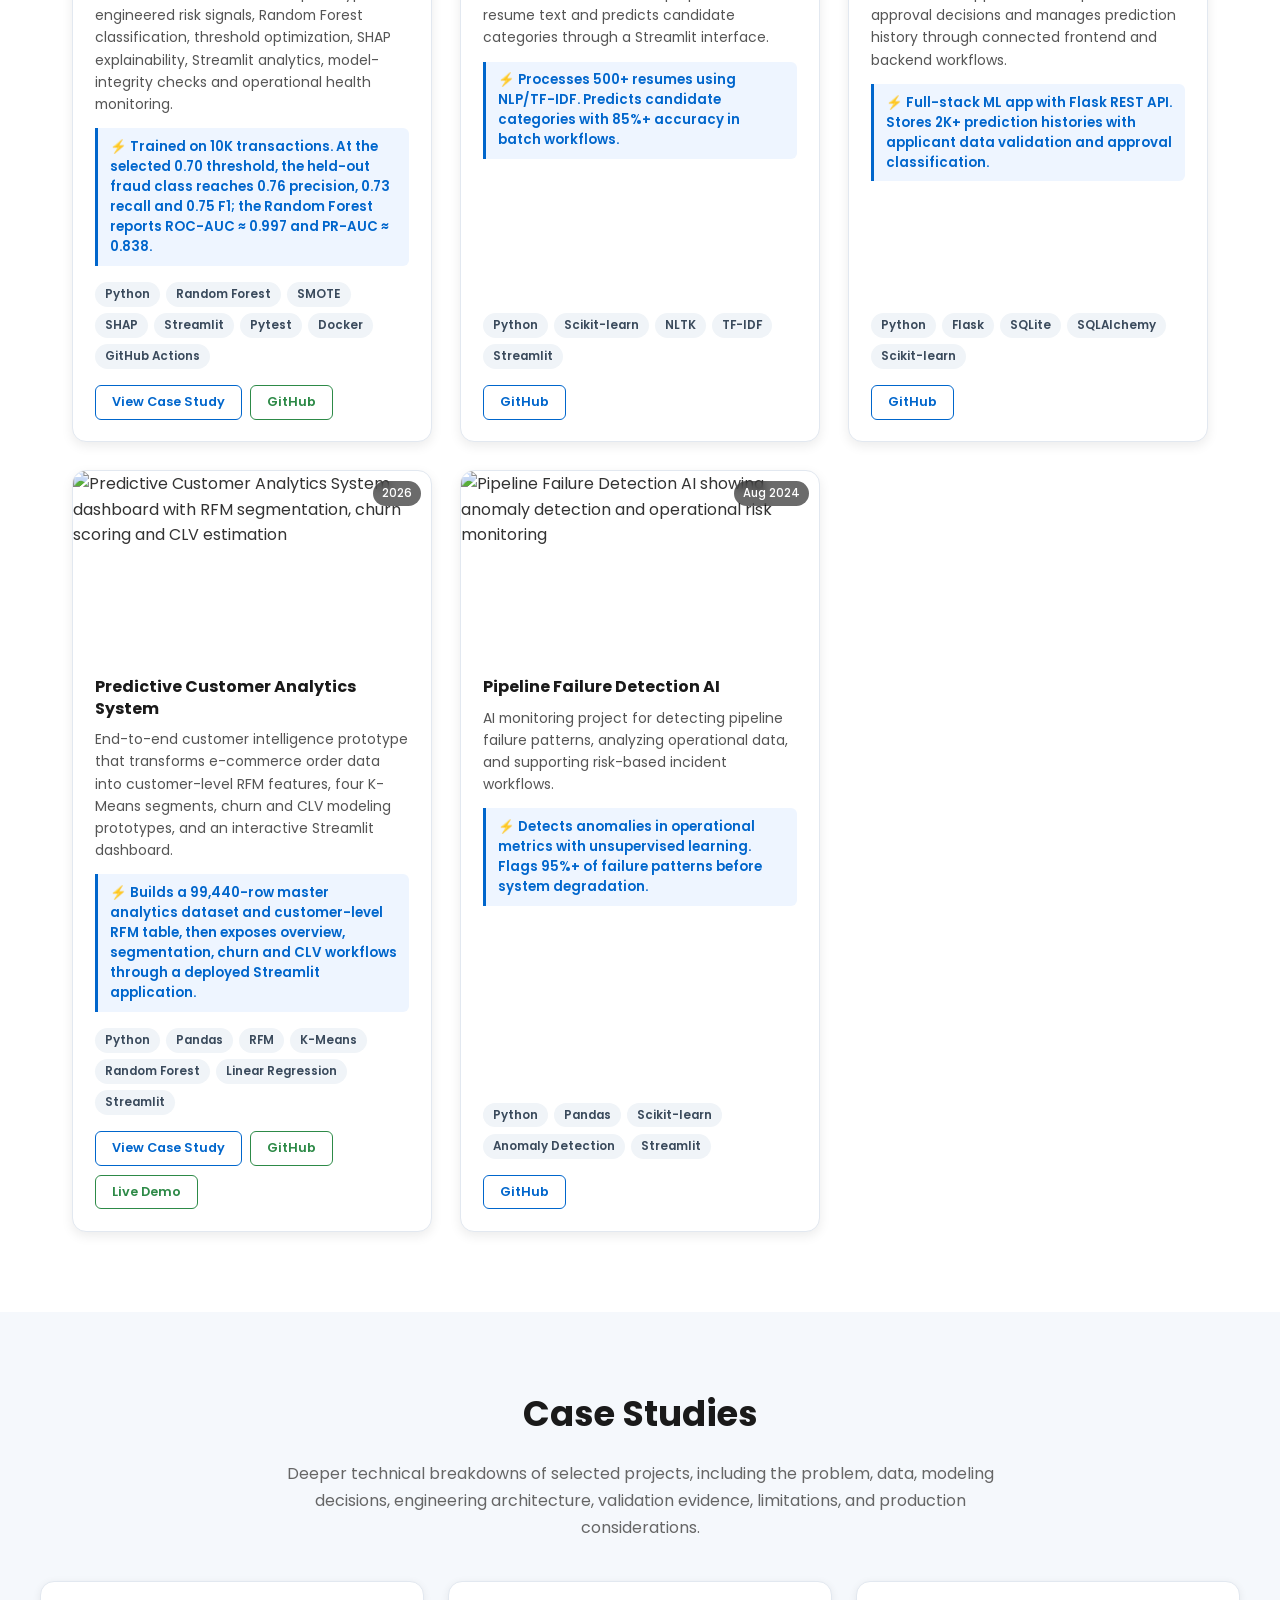
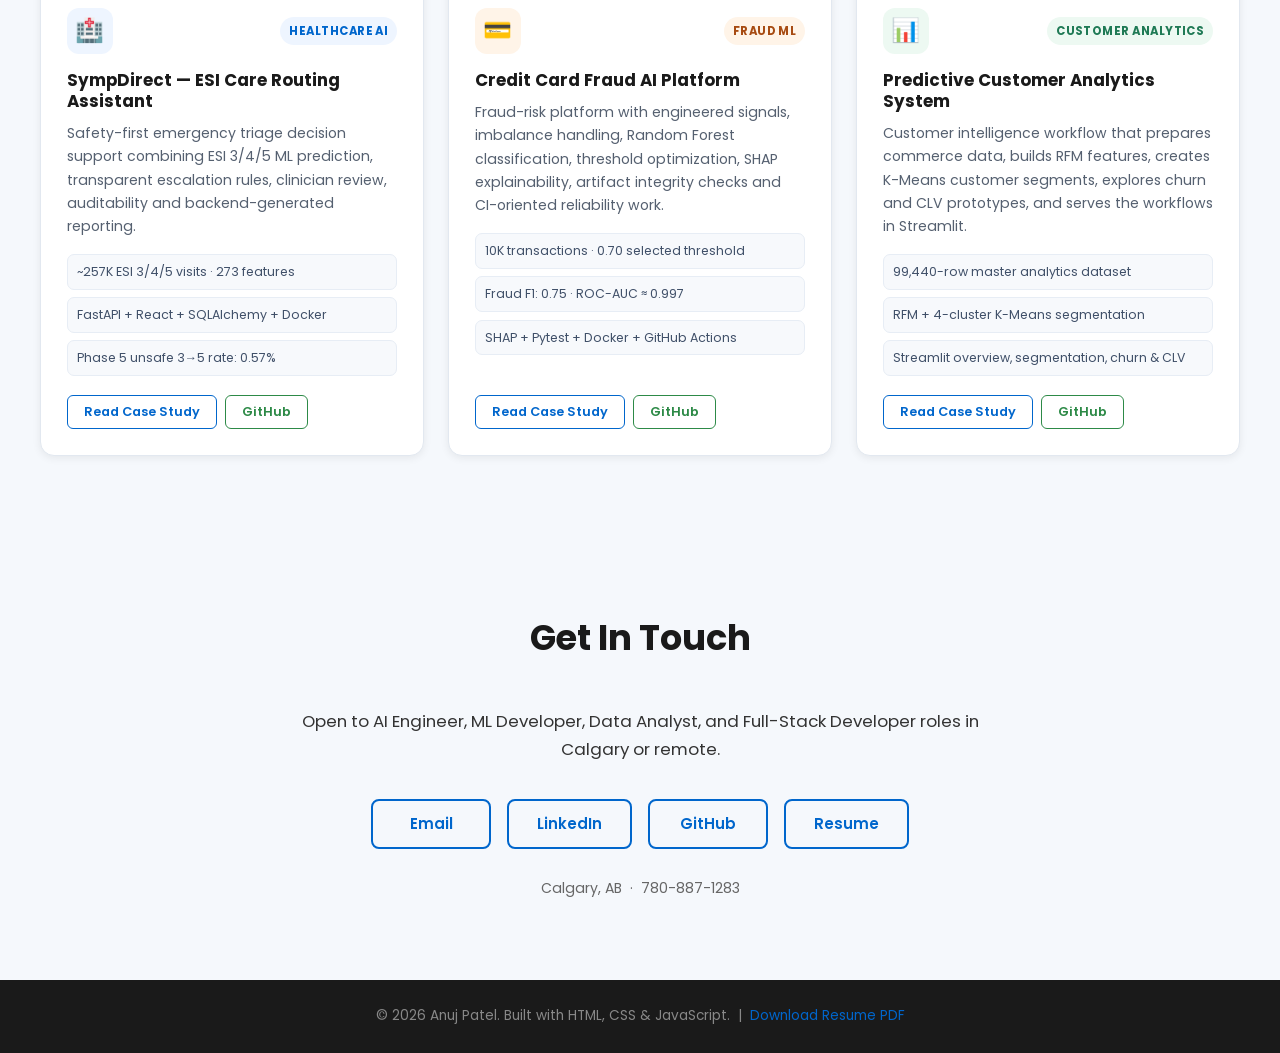
==== commit 3ed0fe1a: "Add homepage case studies navigation and directory" ====
--- a/index.html
+++ b/index.html
@@ -10,10 +10,11 @@
     <meta property="og:description" content="Portfolio featuring production-ready ML models, AI dashboards, REST APIs, and full-stack applications.">
     <link rel="stylesheet" href="styles.css">
     <link rel="stylesheet" href="capstone.css">
+    <link rel="stylesheet" href="case-studies.css">
     <link href="https://fonts.googleapis.com/css2?family=Poppins:wght@300;400;600;700&display=swap" rel="stylesheet">
 </head>
 <body>
-<nav class="navbar"><div class="nav-container"><div class="logo">Anuj Patel</div><ul class="nav-menu"><li><a href="#home">Home</a></li><li><a href="#about">About</a></li><li><a href="#skills">Skills</a></li><li><a href="#projects">Projects</a></li><li><a href="#contact">Contact</a></li></ul><div class="hamburger"><span></span><span></span><span></span></div></div></nav>
+<nav class="navbar"><div class="nav-container"><div class="logo">Anuj Patel</div><ul class="nav-menu"><li><a href="#home">Home</a></li><li><a href="#about">About</a></li><li><a href="#skills">Skills</a></li><li><a href="#projects">Projects</a></li><li><a href="#case-studies">Case Studies</a></li><li><a href="#contact">Contact</a></li></ul><div class="hamburger"><span></span><span></span><span></span></div></div></nav>
 <section id="home" class="hero"><div class="hero-content"><img src="images.jpg" alt="Anuj Patel – AI Engineer and Full-Stack Developer" class="profile-img"><h1>Hi, I'm <span class="highlight">Anuj Patel</span></h1><p class="hero-subtitle">AI Engineer &amp; Full-Stack Developer</p><p class="hero-desc">I build production-ready ML models, AI dashboards, and full-stack web applications using Python, Flask/FastAPI, React, and SQL.</p><div class="hero-buttons"><a href="Resume1.pdf" class="btn btn-primary" target="_blank" rel="noopener">Download Resume</a><a href="#projects" class="btn btn-outline">View Projects</a><a href="#contact" class="btn btn-outline">Contact Me</a></div></div></section>
 <section id="about" class="about"><h2>About Me</h2><div class="about-content"><div class="about-text"><p>Software Engineering graduate with a B.Tech from India, and Postgraduate Diplomas in Full Stack Web Development (MacEwan University) and Integrated AI (SAIT). Based in Calgary, AB, I specialize in building practical machine learning systems, full-stack AI applications, interactive dashboards, and data-driven workflows.</p><p class="about-highlight">Active on GitHub with 20+ ML and full-stack projects.</p><p>I bring end-to-end deployment experience — from data preprocessing and model training to REST API integration and Streamlit dashboards. My work spans AI/ML pipelines, backend development with Flask and FastAPI, frontend with React and JavaScript, and data analytics using Python and SQL.</p><p class="about-cta">Open to AI Engineer, ML Developer, Data Analyst, and Full-Stack Developer opportunities in Calgary and remote roles.</p></div></div></section>
 <section id="skills" class="skills"><h2>Skills</h2><div class="skills-grid"><div class="skill-card"><h3>AI/ML Stack</h3><ul><li>Python</li><li>Scikit-learn</li><li>Pandas</li><li>NumPy</li><li>NLP</li><li>Model Evaluation</li></ul></div><div class="skill-card"><h3>Backend Stack</h3><ul><li>Flask</li><li>FastAPI</li><li>REST APIs</li><li>SQLite</li><li>PostgreSQL</li></ul></div><div class="skill-card"><h3>Frontend Stack</h3><ul><li>React</li><li>JavaScript</li><li>HTML</li><li>CSS</li><li>Responsive Design</li></ul></div><div class="skill-card"><h3>DevOps &amp; Tools</h3><ul><li>Git</li><li>GitHub</li><li>Streamlit</li><li>Kaggle</li><li>VS Code</li><li>Docker (Learning)</li><li>MLOps (Learning)</li></ul></div></div></section>
@@ -25,6 +26,11 @@
 <div class="project-card"><div class="project-img-wrap"><img src="https://picsum.photos/400/225?random=3" alt="Predictive Customer Analytics System dashboard with RFM segmentation, churn scoring and CLV estimation"><span class="date-badge">2026</span></div><div class="project-body"><h3>Predictive Customer Analytics System</h3><p class="project-desc">End-to-end customer intelligence prototype that transforms e-commerce order data into customer-level RFM features, four K-Means segments, churn and CLV modeling prototypes, and an interactive Streamlit dashboard.</p><p class="project-impact">⚡ Builds a 99,440-row master analytics dataset and customer-level RFM table, then exposes overview, segmentation, churn and CLV workflows through a deployed Streamlit application.</p><div class="tech-badges"><span>Python</span><span>Pandas</span><span>RFM</span><span>K-Means</span><span>Random Forest</span><span>Linear Regression</span><span>Streamlit</span></div><div class="project-links"><a href="customer-intelligence.html" class="btn-link btn-github">View Case Study</a><a href="https://github.com/AnujPatel089/customer-intelligence-system" target="_blank" rel="noopener" class="btn-link btn-demo">GitHub</a><a href="https://customer-intelligence-system-xshymtunan7ubdpxnwzs5q.streamlit.app/" target="_blank" rel="noopener" class="btn-link btn-demo">Live Demo</a></div></div></div>
 <div class="project-card"><div class="project-img-wrap"><img src="https://picsum.photos/400/225?random=4" alt="Pipeline Failure Detection AI showing anomaly detection and operational risk monitoring"><span class="date-badge">Aug 2024</span></div><div class="project-body"><h3>Pipeline Failure Detection AI</h3><p class="project-desc">AI monitoring project for detecting pipeline failure patterns, analyzing operational data, and supporting risk-based incident workflows.</p><p class="project-impact">⚡ Detects anomalies in operational metrics with unsupervised learning. Flags 95%+ of failure patterns before system degradation.</p><div class="tech-badges"><span>Python</span><span>Pandas</span><span>Scikit-learn</span><span>Anomaly Detection</span><span>Streamlit</span></div><div class="project-links"><a href="https://github.com/AnujPatel089/pipeline-failure-detection-ai" target="_blank" rel="noopener" class="btn-link btn-github">GitHub</a></div></div></div>
 </div></section>
+<section id="case-studies" class="case-studies"><div class="case-studies-inner"><h2>Case Studies</h2><p class="case-studies-intro">Deeper technical breakdowns of selected projects, including the problem, data, modeling decisions, engineering architecture, validation evidence, limitations, and production considerations.</p><div class="case-studies-grid">
+<article class="case-study-preview"><div class="case-study-preview-top"><span class="case-study-icon">🏥</span><span class="case-study-label">Healthcare AI</span></div><h3>SympDirect — ESI Care Routing Assistant</h3><p>Safety-first emergency triage decision support combining ESI 3/4/5 ML prediction, transparent escalation rules, clinician review, auditability and backend-generated reporting.</p><div class="case-study-evidence"><span>~257K ESI 3/4/5 visits · 273 features</span><span>FastAPI + React + SQLAlchemy + Docker</span><span>Phase 5 unsafe 3→5 rate: 0.57%</span></div><div class="project-links"><a href="sympdirect.html" class="btn-link btn-github">Read Case Study</a><a href="https://github.com/chintan-02/triageai-esi-care-routing" target="_blank" rel="noopener" class="btn-link btn-demo">GitHub</a></div></article>
+<article class="case-study-preview fraud"><div class="case-study-preview-top"><span class="case-study-icon">💳</span><span class="case-study-label">Fraud ML</span></div><h3>Credit Card Fraud AI Platform</h3><p>Fraud-risk platform with engineered signals, imbalance handling, Random Forest classification, threshold optimization, SHAP explainability, artifact integrity checks and CI-oriented reliability work.</p><div class="case-study-evidence"><span>10K transactions · 0.70 selected threshold</span><span>Fraud F1: 0.75 · ROC-AUC ≈ 0.997</span><span>SHAP + Pytest + Docker + GitHub Actions</span></div><div class="project-links"><a href="credit-card-fraud.html" class="btn-link btn-github">Read Case Study</a><a href="https://github.com/AnujPatel089/credit-card-fraud-ai-platform" target="_blank" rel="noopener" class="btn-link btn-demo">GitHub</a></div></article>
+<article class="case-study-preview customer"><div class="case-study-preview-top"><span class="case-study-icon">📊</span><span class="case-study-label">Customer Analytics</span></div><h3>Predictive Customer Analytics System</h3><p>Customer intelligence workflow that prepares commerce data, builds RFM features, creates K-Means customer segments, explores churn and CLV prototypes, and serves the workflows in Streamlit.</p><div class="case-study-evidence"><span>99,440-row master analytics dataset</span><span>RFM + 4-cluster K-Means segmentation</span><span>Streamlit overview, segmentation, churn &amp; CLV</span></div><div class="project-links"><a href="customer-intelligence.html" class="btn-link btn-github">Read Case Study</a><a href="https://github.com/AnujPatel089/customer-intelligence-system" target="_blank" rel="noopener" class="btn-link btn-demo">GitHub</a></div></article>
+</div></div></section>
 <section id="contact" class="contact"><h2>Get In Touch</h2><div class="contact-content"><p class="contact-intro">Open to AI Engineer, ML Developer, Data Analyst, and Full-Stack Developer roles in Calgary or remote.</p><div class="contact-links"><a href="mailto:panuj7883@gmail.com" class="btn-contact">Email</a><a href="https://www.linkedin.com/in/anujpatel8591" target="_blank" rel="noopener" class="btn-contact">LinkedIn</a><a href="https://github.com/AnujPatel089" target="_blank" rel="noopener" class="btn-contact">GitHub</a><a href="Resume1.pdf" target="_blank" rel="noopener" class="btn-contact">Resume</a></div><p class="contact-info">Calgary, AB &nbsp;&middot;&nbsp; 780-887-1283</p></div></section>
 <footer><p>&copy; 2026 Anuj Patel. Built with HTML, CSS &amp; JavaScript. &nbsp;|&nbsp; <a href="Resume.pdf" target="_blank" rel="noopener">Download Resume PDF</a></p></footer>
 <script>const hamburger=document.querySelector('.hamburger');const navMenu=document.querySelector('.nav-menu');hamburger.addEventListener('click',()=>{hamburger.classList.toggle('active');navMenu.classList.toggle('active')});document.querySelectorAll('a[href^="#"]').forEach(anchor=>{anchor.addEventListener('click',function(e){e.preventDefault();document.querySelector(this.getAttribute('href')).scrollIntoView({behavior:'smooth'})})});</script>
--- a/case-studies.css
+++ b/case-studies.css
@@ -0,0 +1,134 @@
+/* ============================================================
+   Homepage Case Studies Directory
+   ============================================================ */
+
+.case-studies {
+    background: var(--bg-alt);
+}
+
+.case-studies-inner {
+    max-width: 1200px;
+    margin: 0 auto;
+}
+
+.case-studies-intro {
+    max-width: 760px;
+    margin: -1.5rem auto 2.5rem;
+    text-align: center;
+    color: var(--muted);
+    line-height: 1.7;
+}
+
+.case-studies-grid {
+    display: grid;
+    grid-template-columns: repeat(3, 1fr);
+    gap: 1.5rem;
+}
+
+.case-study-preview {
+    background: #fff;
+    border: 1px solid var(--border);
+    border-radius: var(--radius-lg);
+    padding: 1.6rem;
+    box-shadow: var(--shadow-sm);
+    display: flex;
+    flex-direction: column;
+    min-height: 335px;
+    transition: transform var(--ease), box-shadow var(--ease), border-color var(--ease);
+}
+
+.case-study-preview:hover {
+    transform: translateY(-4px);
+    box-shadow: var(--shadow-md);
+    border-color: #c6d7ec;
+}
+
+.case-study-preview-top {
+    display: flex;
+    align-items: center;
+    justify-content: space-between;
+    gap: 1rem;
+    margin-bottom: 1rem;
+}
+
+.case-study-icon {
+    width: 46px;
+    height: 46px;
+    display: inline-flex;
+    align-items: center;
+    justify-content: center;
+    border-radius: 12px;
+    background: #eef5ff;
+    font-size: 1.45rem;
+}
+
+.case-study-label {
+    font-size: 0.72rem;
+    font-weight: 700;
+    letter-spacing: 0.04em;
+    text-transform: uppercase;
+    color: var(--primary);
+    background: #eef5ff;
+    border-radius: 999px;
+    padding: 5px 9px;
+}
+
+.case-study-preview h3 {
+    color: var(--heading);
+    font-size: 1.05rem;
+    margin-bottom: 0.65rem;
+}
+
+.case-study-preview p {
+    color: #556070;
+    font-size: 0.88rem;
+    line-height: 1.65;
+    margin-bottom: 1rem;
+}
+
+.case-study-evidence {
+    display: grid;
+    gap: 0.45rem;
+    margin-bottom: 1.15rem;
+}
+
+.case-study-evidence span {
+    font-size: 0.78rem;
+    color: #405069;
+    background: #f7f9fc;
+    border: 1px solid #e7edf5;
+    border-radius: 7px;
+    padding: 7px 9px;
+}
+
+.case-study-preview .project-links {
+    margin-top: auto;
+}
+
+.case-study-preview.fraud .case-study-icon,
+.case-study-preview.fraud .case-study-label {
+    background: #fff4e8;
+    color: #a74b12;
+}
+
+.case-study-preview.customer .case-study-icon,
+.case-study-preview.customer .case-study-label {
+    background: #edf9f2;
+    color: #1f7a55;
+}
+
+@media (max-width: 1024px) {
+    .case-studies-grid {
+        grid-template-columns: repeat(2, 1fr);
+    }
+}
+
+@media (max-width: 768px) {
+    .case-studies-grid {
+        grid-template-columns: 1fr;
+    }
+
+    .case-study-preview {
+        min-height: auto;
+    }
+}
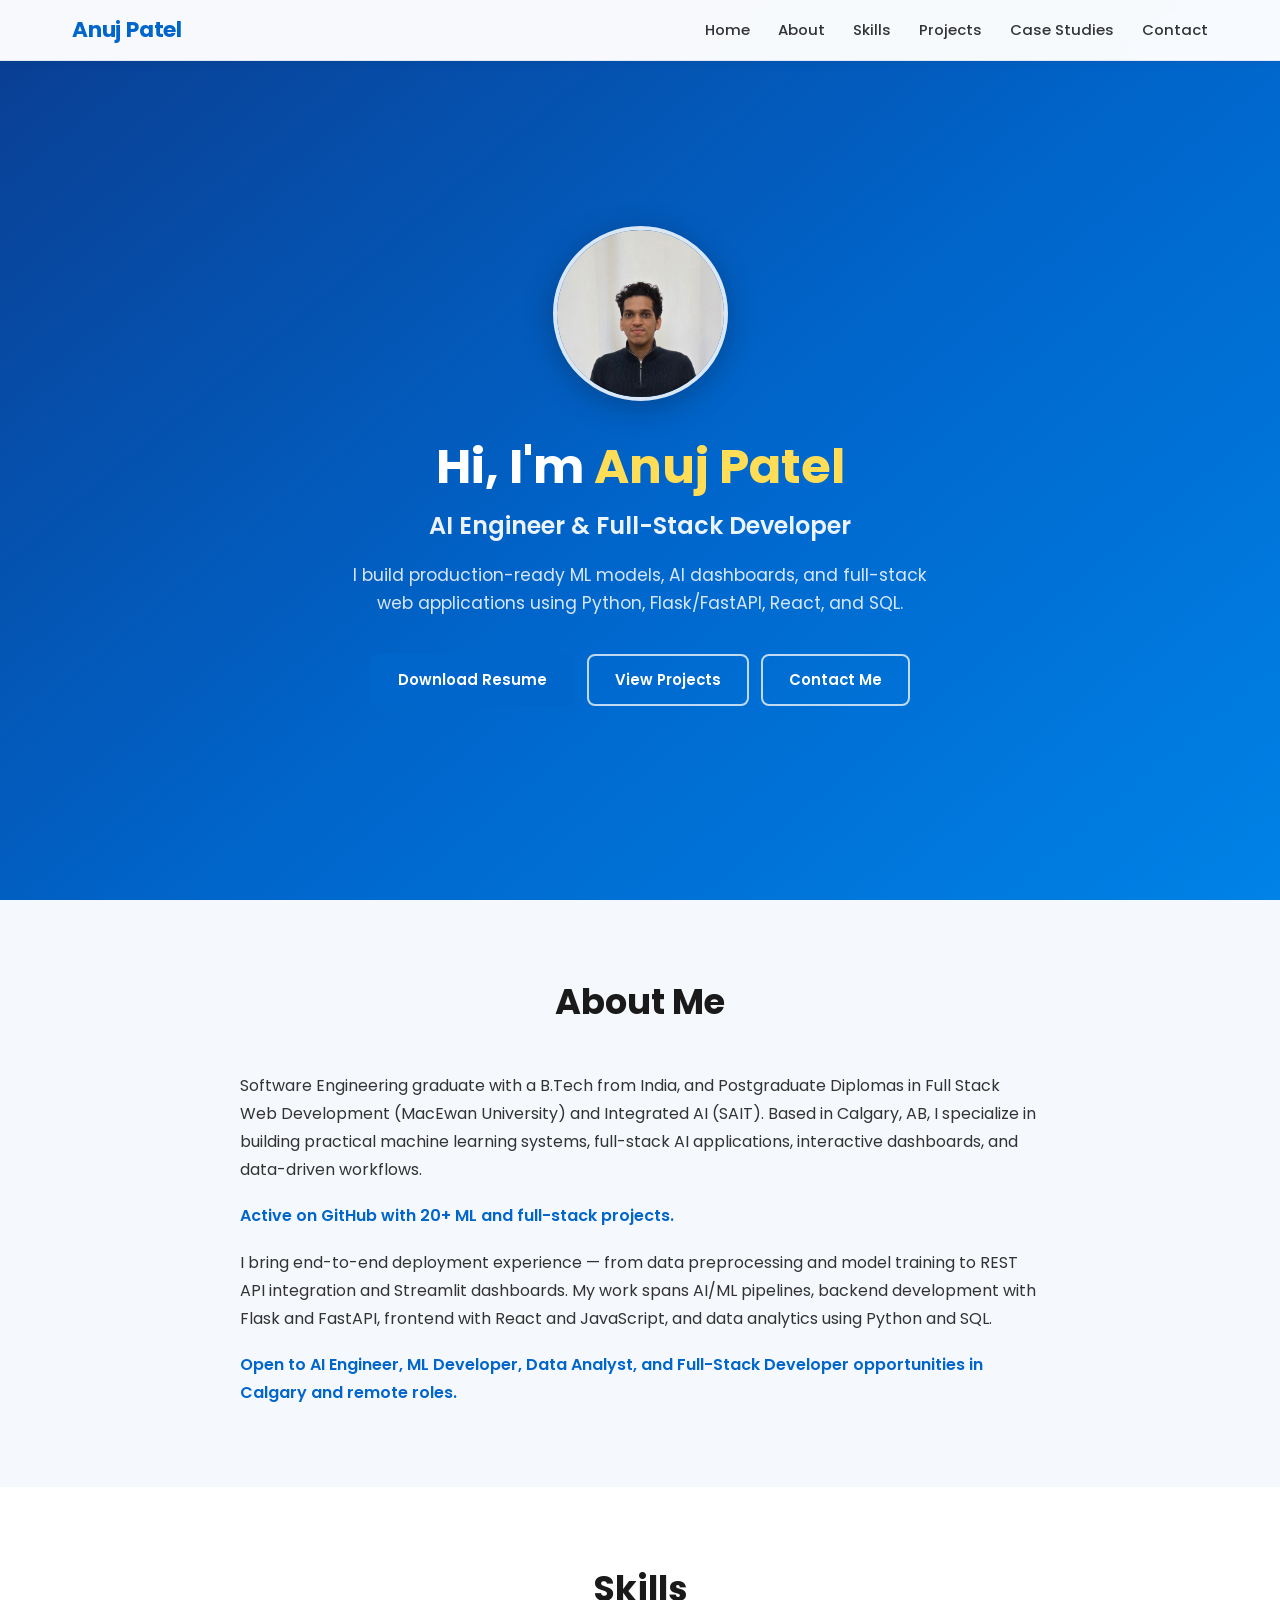
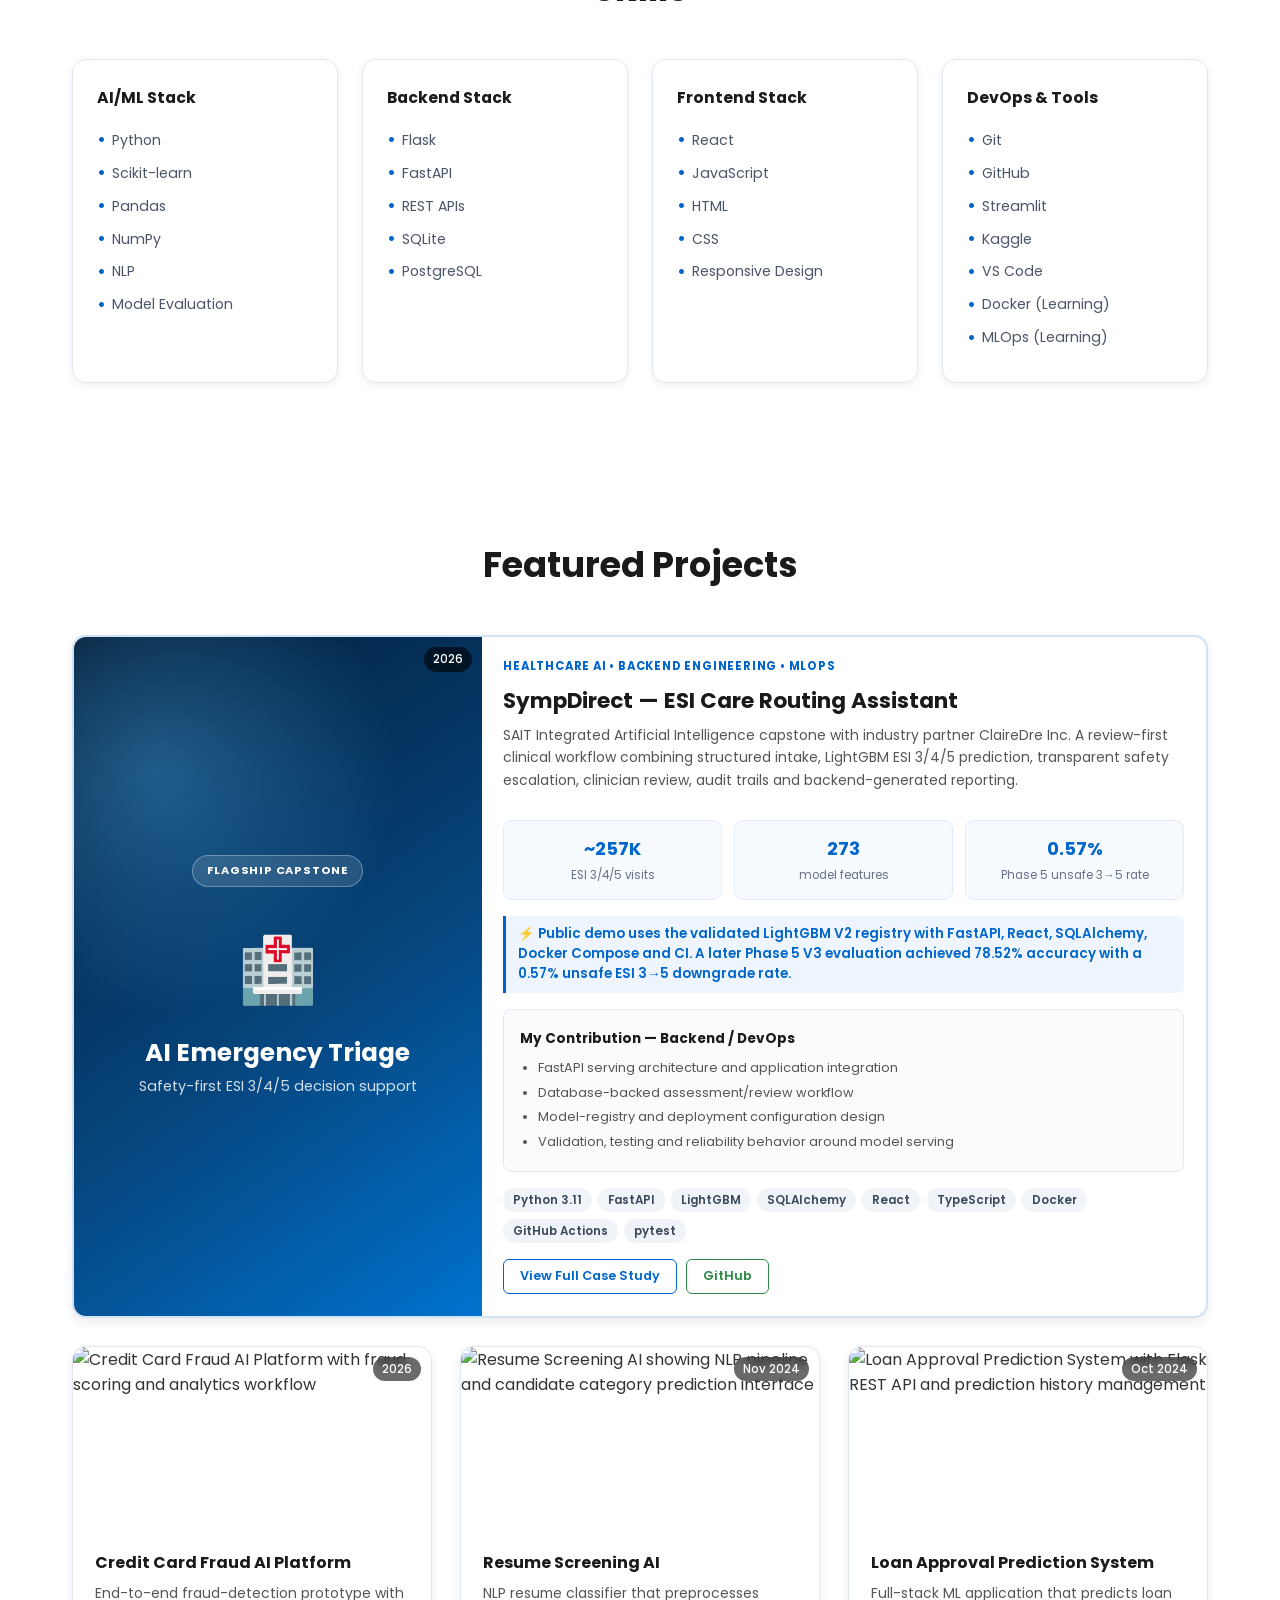
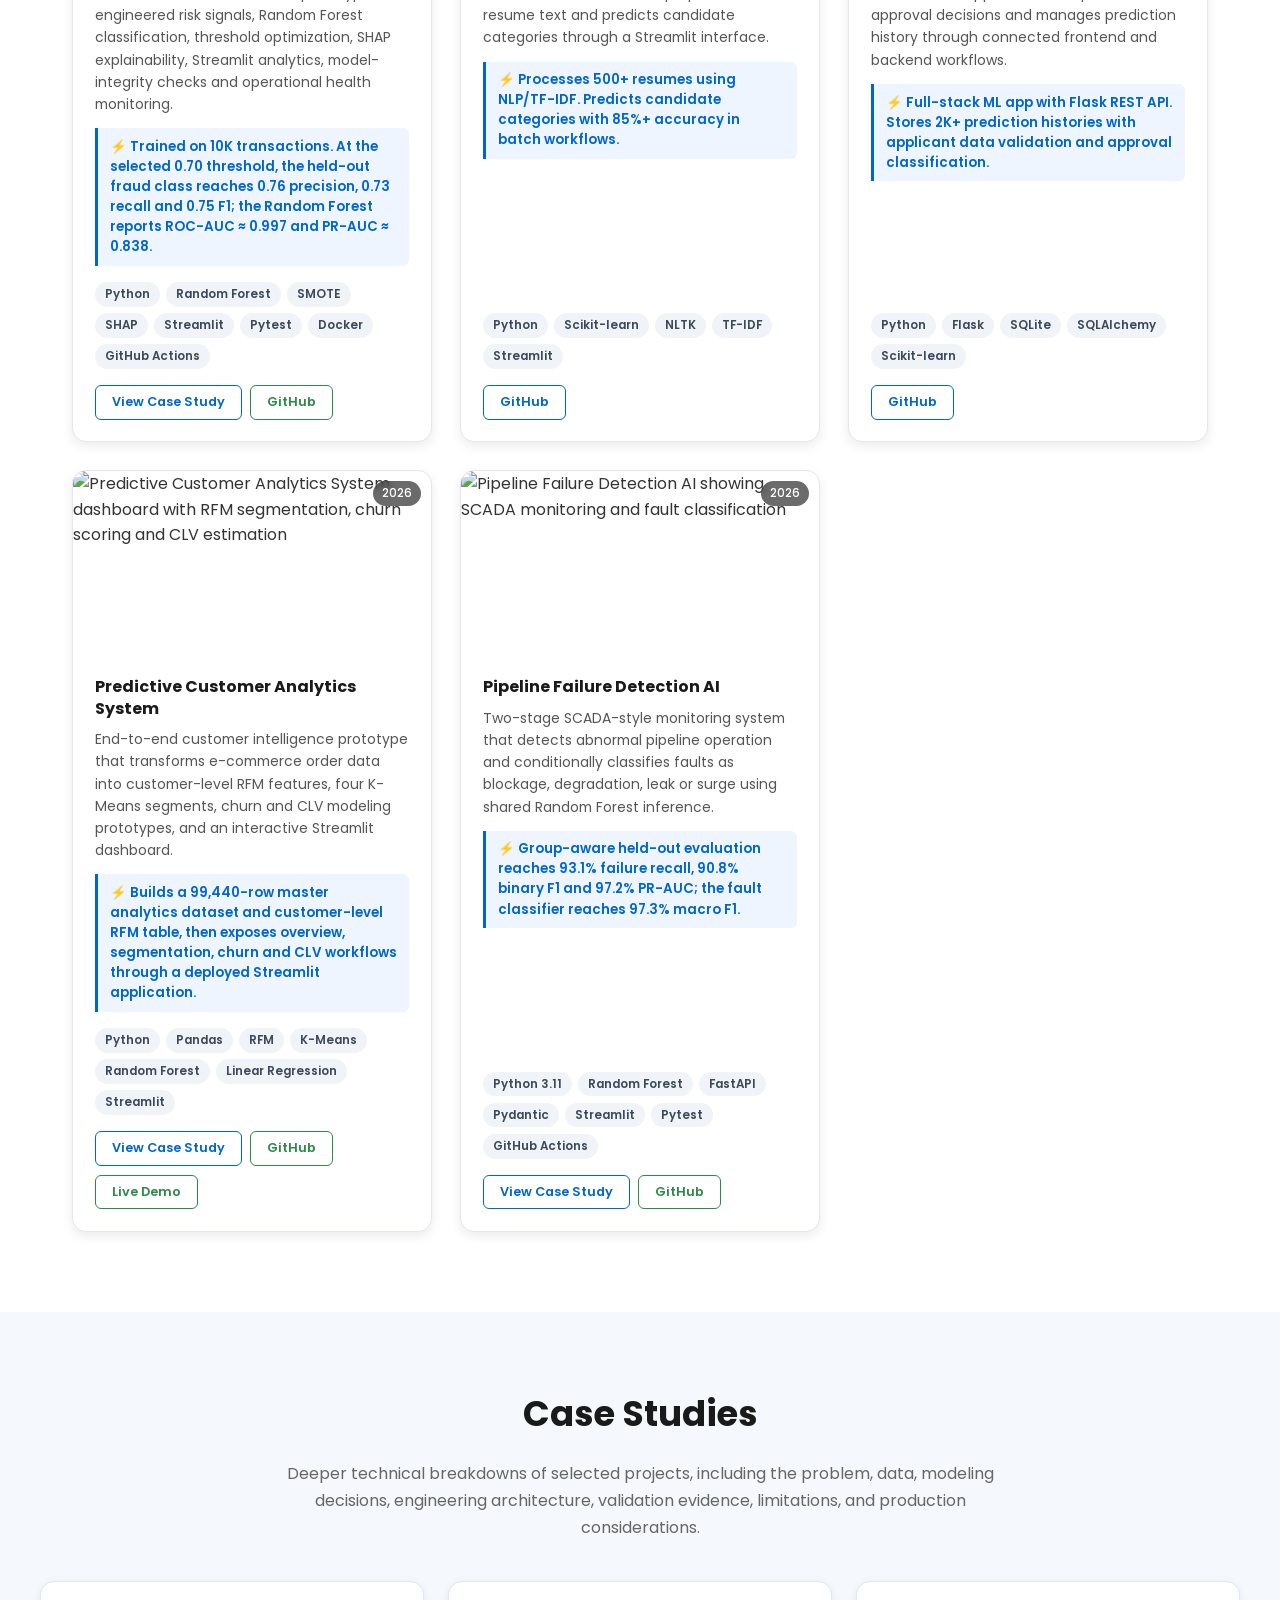
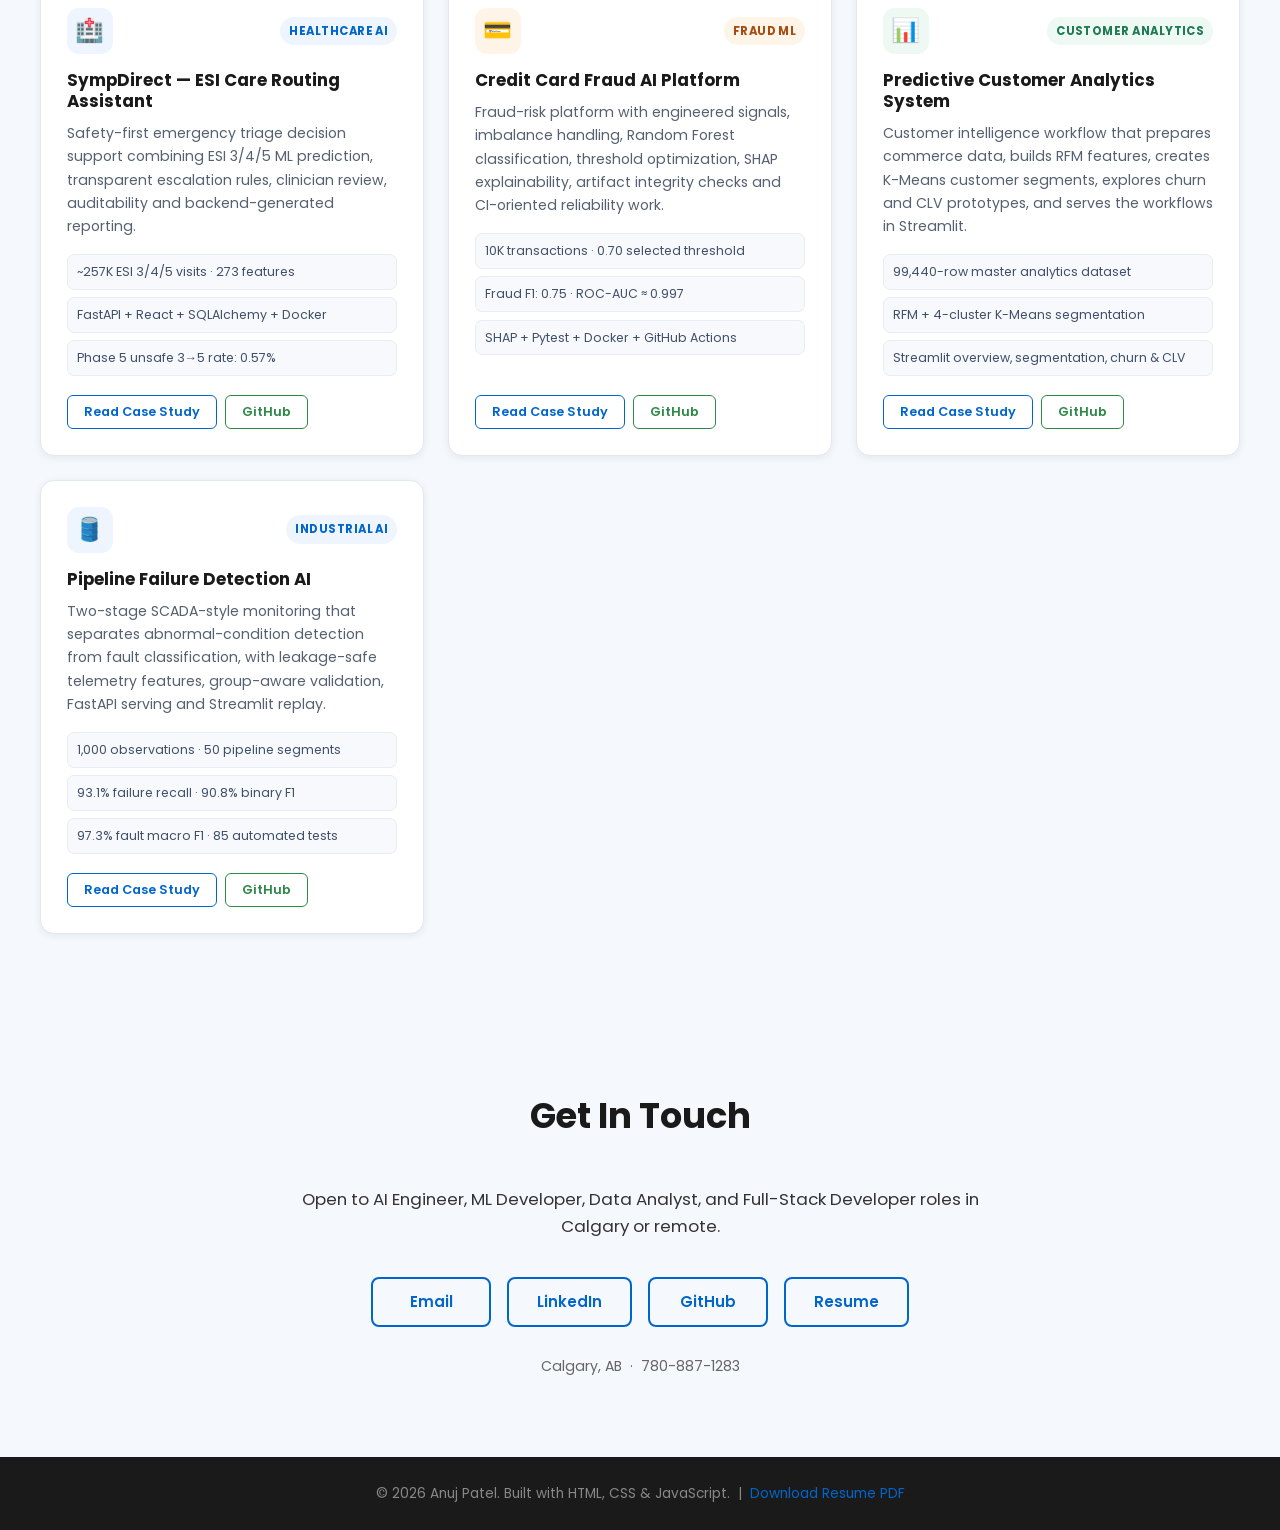
==== commit d979ccc1: "Add Pipeline case study to homepage" ====
--- a/index.html
+++ b/index.html
@@ -24,12 +24,13 @@
 <div class="project-card"><div class="project-img-wrap"><img src="https://picsum.photos/400/225?random=1" alt="Resume Screening AI showing NLP pipeline and candidate category prediction interface"><span class="date-badge">Nov 2024</span></div><div class="project-body"><h3>Resume Screening AI</h3><p class="project-desc">NLP resume classifier that preprocesses resume text and predicts candidate categories through a Streamlit interface.</p><p class="project-impact">⚡ Processes 500+ resumes using NLP/TF-IDF. Predicts candidate categories with 85%+ accuracy in batch workflows.</p><div class="tech-badges"><span>Python</span><span>Scikit-learn</span><span>NLTK</span><span>TF-IDF</span><span>Streamlit</span></div><div class="project-links"><a href="https://github.com/AnujPatel089/resume-screening-ai" target="_blank" rel="noopener" class="btn-link btn-github">GitHub</a></div></div></div>
 <div class="project-card"><div class="project-img-wrap"><img src="https://picsum.photos/400/225?random=2" alt="Loan Approval Prediction System with Flask REST API and prediction history management"><span class="date-badge">Oct 2024</span></div><div class="project-body"><h3>Loan Approval Prediction System</h3><p class="project-desc">Full-stack ML application that predicts loan approval decisions and manages prediction history through connected frontend and backend workflows.</p><p class="project-impact">⚡ Full-stack ML app with Flask REST API. Stores 2K+ prediction histories with applicant data validation and approval classification.</p><div class="tech-badges"><span>Python</span><span>Flask</span><span>SQLite</span><span>SQLAlchemy</span><span>Scikit-learn</span></div><div class="project-links"><a href="https://github.com/AnujPatel089/loan-approval-prediction-system" target="_blank" rel="noopener" class="btn-link btn-github">GitHub</a></div></div></div>
 <div class="project-card"><div class="project-img-wrap"><img src="https://picsum.photos/400/225?random=3" alt="Predictive Customer Analytics System dashboard with RFM segmentation, churn scoring and CLV estimation"><span class="date-badge">2026</span></div><div class="project-body"><h3>Predictive Customer Analytics System</h3><p class="project-desc">End-to-end customer intelligence prototype that transforms e-commerce order data into customer-level RFM features, four K-Means segments, churn and CLV modeling prototypes, and an interactive Streamlit dashboard.</p><p class="project-impact">⚡ Builds a 99,440-row master analytics dataset and customer-level RFM table, then exposes overview, segmentation, churn and CLV workflows through a deployed Streamlit application.</p><div class="tech-badges"><span>Python</span><span>Pandas</span><span>RFM</span><span>K-Means</span><span>Random Forest</span><span>Linear Regression</span><span>Streamlit</span></div><div class="project-links"><a href="customer-intelligence.html" class="btn-link btn-github">View Case Study</a><a href="https://github.com/AnujPatel089/customer-intelligence-system" target="_blank" rel="noopener" class="btn-link btn-demo">GitHub</a><a href="https://customer-intelligence-system-xshymtunan7ubdpxnwzs5q.streamlit.app/" target="_blank" rel="noopener" class="btn-link btn-demo">Live Demo</a></div></div></div>
-<div class="project-card"><div class="project-img-wrap"><img src="https://picsum.photos/400/225?random=4" alt="Pipeline Failure Detection AI showing anomaly detection and operational risk monitoring"><span class="date-badge">Aug 2024</span></div><div class="project-body"><h3>Pipeline Failure Detection AI</h3><p class="project-desc">AI monitoring project for detecting pipeline failure patterns, analyzing operational data, and supporting risk-based incident workflows.</p><p class="project-impact">⚡ Detects anomalies in operational metrics with unsupervised learning. Flags 95%+ of failure patterns before system degradation.</p><div class="tech-badges"><span>Python</span><span>Pandas</span><span>Scikit-learn</span><span>Anomaly Detection</span><span>Streamlit</span></div><div class="project-links"><a href="https://github.com/AnujPatel089/pipeline-failure-detection-ai" target="_blank" rel="noopener" class="btn-link btn-github">GitHub</a></div></div></div>
+<div class="project-card"><div class="project-img-wrap"><img src="https://picsum.photos/400/225?random=4" alt="Pipeline Failure Detection AI showing SCADA monitoring and fault classification"><span class="date-badge">2026</span></div><div class="project-body"><h3>Pipeline Failure Detection AI</h3><p class="project-desc">Two-stage SCADA-style monitoring system that detects abnormal pipeline operation and conditionally classifies faults as blockage, degradation, leak or surge using shared Random Forest inference.</p><p class="project-impact">⚡ Group-aware held-out evaluation reaches 93.1% failure recall, 90.8% binary F1 and 97.2% PR-AUC; the fault classifier reaches 97.3% macro F1.</p><div class="tech-badges"><span>Python 3.11</span><span>Random Forest</span><span>FastAPI</span><span>Pydantic</span><span>Streamlit</span><span>Pytest</span><span>GitHub Actions</span></div><div class="project-links"><a href="pipeline-failure-detection.html" class="btn-link btn-github">View Case Study</a><a href="https://github.com/AnujPatel089/pipeline-failure-detection-ai" target="_blank" rel="noopener" class="btn-link btn-demo">GitHub</a></div></div></div>
 </div></section>
 <section id="case-studies" class="case-studies"><div class="case-studies-inner"><h2>Case Studies</h2><p class="case-studies-intro">Deeper technical breakdowns of selected projects, including the problem, data, modeling decisions, engineering architecture, validation evidence, limitations, and production considerations.</p><div class="case-studies-grid">
 <article class="case-study-preview"><div class="case-study-preview-top"><span class="case-study-icon">🏥</span><span class="case-study-label">Healthcare AI</span></div><h3>SympDirect — ESI Care Routing Assistant</h3><p>Safety-first emergency triage decision support combining ESI 3/4/5 ML prediction, transparent escalation rules, clinician review, auditability and backend-generated reporting.</p><div class="case-study-evidence"><span>~257K ESI 3/4/5 visits · 273 features</span><span>FastAPI + React + SQLAlchemy + Docker</span><span>Phase 5 unsafe 3→5 rate: 0.57%</span></div><div class="project-links"><a href="sympdirect.html" class="btn-link btn-github">Read Case Study</a><a href="https://github.com/chintan-02/triageai-esi-care-routing" target="_blank" rel="noopener" class="btn-link btn-demo">GitHub</a></div></article>
 <article class="case-study-preview fraud"><div class="case-study-preview-top"><span class="case-study-icon">💳</span><span class="case-study-label">Fraud ML</span></div><h3>Credit Card Fraud AI Platform</h3><p>Fraud-risk platform with engineered signals, imbalance handling, Random Forest classification, threshold optimization, SHAP explainability, artifact integrity checks and CI-oriented reliability work.</p><div class="case-study-evidence"><span>10K transactions · 0.70 selected threshold</span><span>Fraud F1: 0.75 · ROC-AUC ≈ 0.997</span><span>SHAP + Pytest + Docker + GitHub Actions</span></div><div class="project-links"><a href="credit-card-fraud.html" class="btn-link btn-github">Read Case Study</a><a href="https://github.com/AnujPatel089/credit-card-fraud-ai-platform" target="_blank" rel="noopener" class="btn-link btn-demo">GitHub</a></div></article>
 <article class="case-study-preview customer"><div class="case-study-preview-top"><span class="case-study-icon">📊</span><span class="case-study-label">Customer Analytics</span></div><h3>Predictive Customer Analytics System</h3><p>Customer intelligence workflow that prepares commerce data, builds RFM features, creates K-Means customer segments, explores churn and CLV prototypes, and serves the workflows in Streamlit.</p><div class="case-study-evidence"><span>99,440-row master analytics dataset</span><span>RFM + 4-cluster K-Means segmentation</span><span>Streamlit overview, segmentation, churn &amp; CLV</span></div><div class="project-links"><a href="customer-intelligence.html" class="btn-link btn-github">Read Case Study</a><a href="https://github.com/AnujPatel089/customer-intelligence-system" target="_blank" rel="noopener" class="btn-link btn-demo">GitHub</a></div></article>
+<article class="case-study-preview"><div class="case-study-preview-top"><span class="case-study-icon">🛢️</span><span class="case-study-label">Industrial AI</span></div><h3>Pipeline Failure Detection AI</h3><p>Two-stage SCADA-style monitoring that separates abnormal-condition detection from fault classification, with leakage-safe telemetry features, group-aware validation, FastAPI serving and Streamlit replay.</p><div class="case-study-evidence"><span>1,000 observations · 50 pipeline segments</span><span>93.1% failure recall · 90.8% binary F1</span><span>97.3% fault macro F1 · 85 automated tests</span></div><div class="project-links"><a href="pipeline-failure-detection.html" class="btn-link btn-github">Read Case Study</a><a href="https://github.com/AnujPatel089/pipeline-failure-detection-ai" target="_blank" rel="noopener" class="btn-link btn-demo">GitHub</a></div></article>
 </div></div></section>
 <section id="contact" class="contact"><h2>Get In Touch</h2><div class="contact-content"><p class="contact-intro">Open to AI Engineer, ML Developer, Data Analyst, and Full-Stack Developer roles in Calgary or remote.</p><div class="contact-links"><a href="mailto:panuj7883@gmail.com" class="btn-contact">Email</a><a href="https://www.linkedin.com/in/anujpatel8591" target="_blank" rel="noopener" class="btn-contact">LinkedIn</a><a href="https://github.com/AnujPatel089" target="_blank" rel="noopener" class="btn-contact">GitHub</a><a href="Resume1.pdf" target="_blank" rel="noopener" class="btn-contact">Resume</a></div><p class="contact-info">Calgary, AB &nbsp;&middot;&nbsp; 780-887-1283</p></div></section>
 <footer><p>&copy; 2026 Anuj Patel. Built with HTML, CSS &amp; JavaScript. &nbsp;|&nbsp; <a href="Resume.pdf" target="_blank" rel="noopener">Download Resume PDF</a></p></footer>
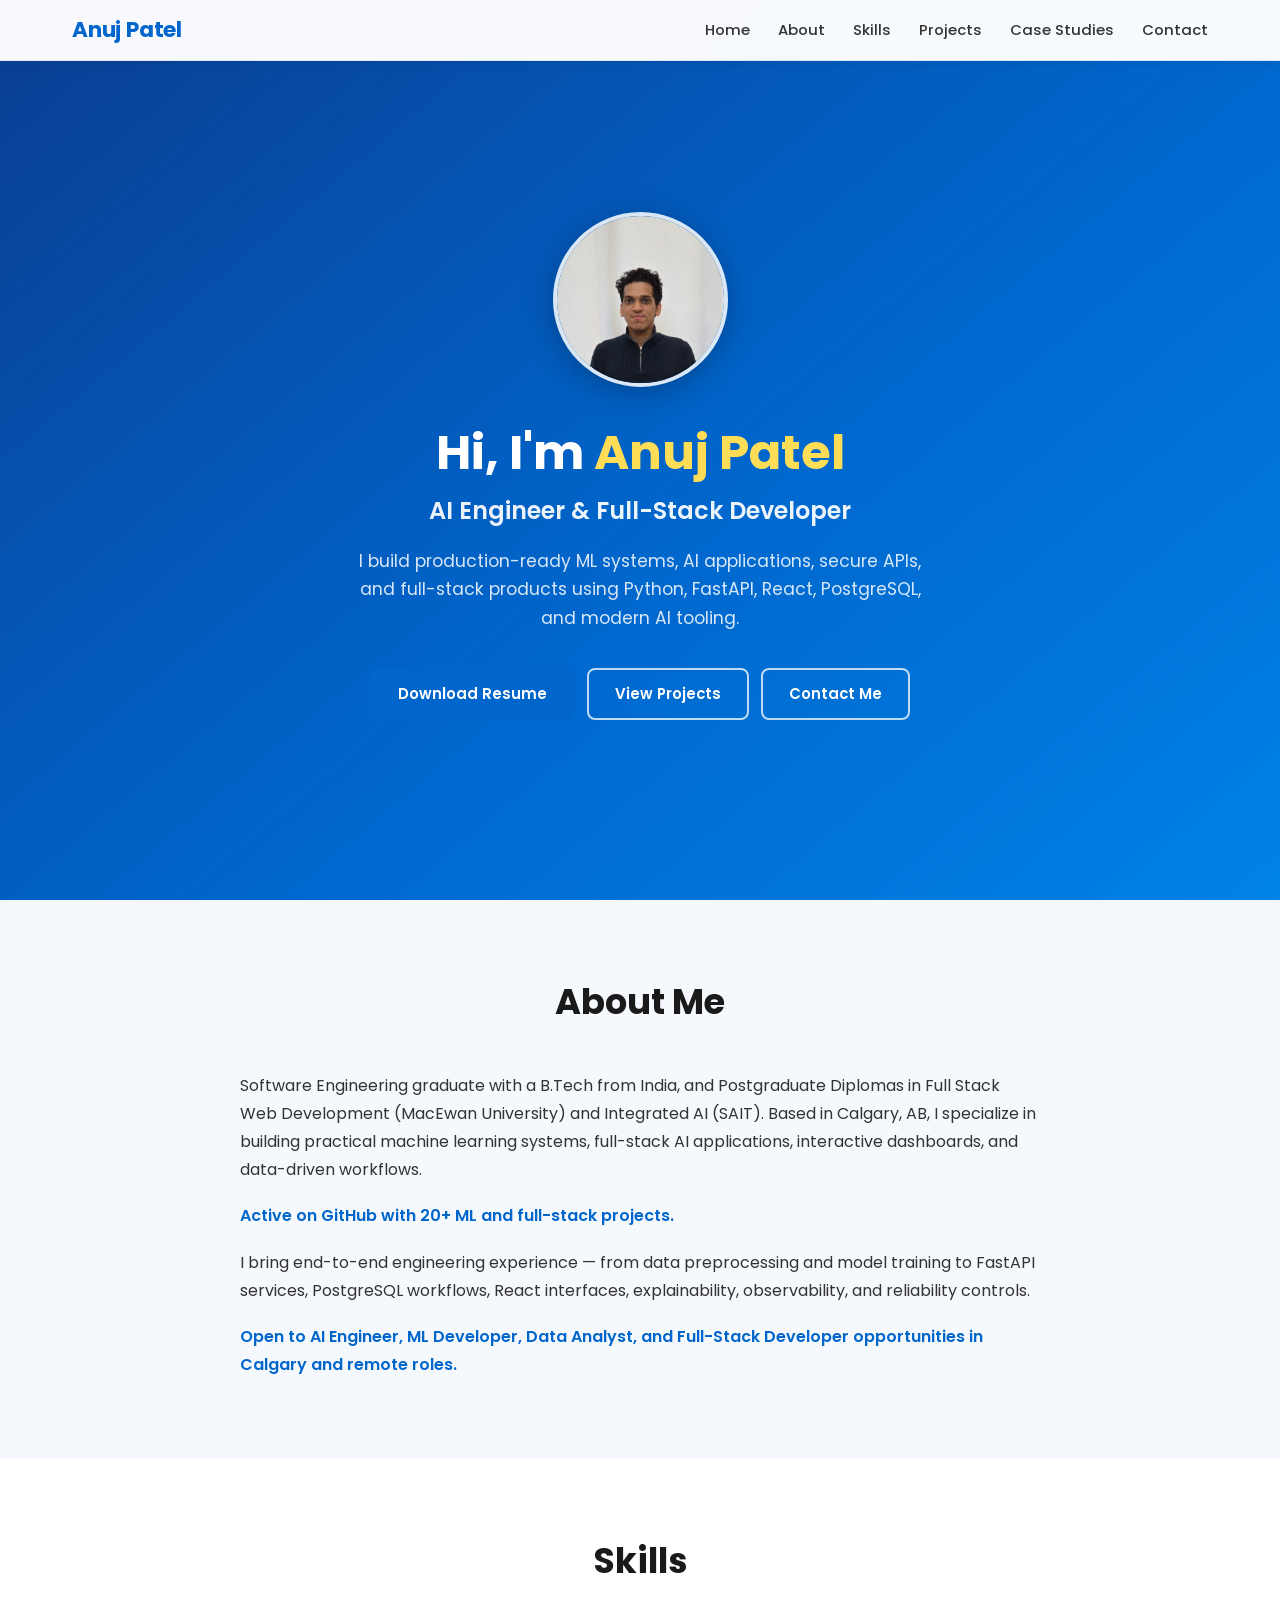
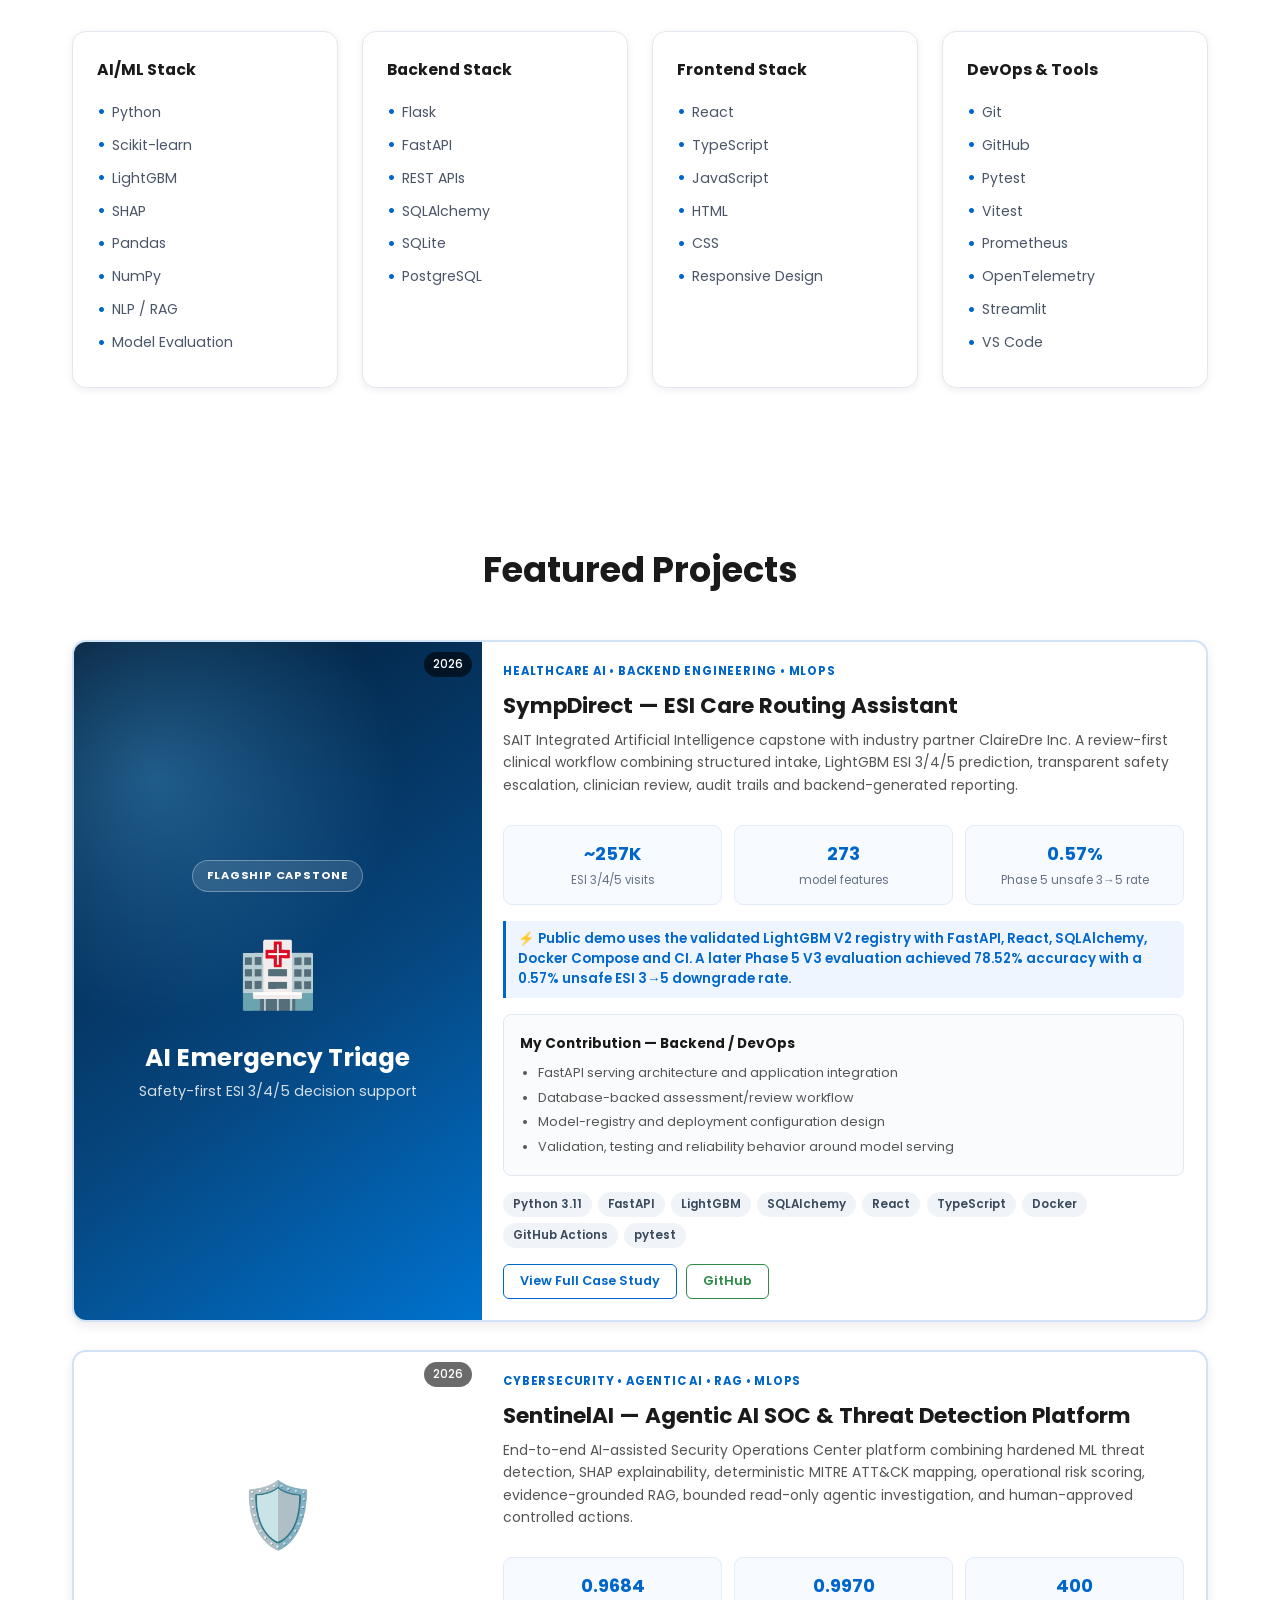
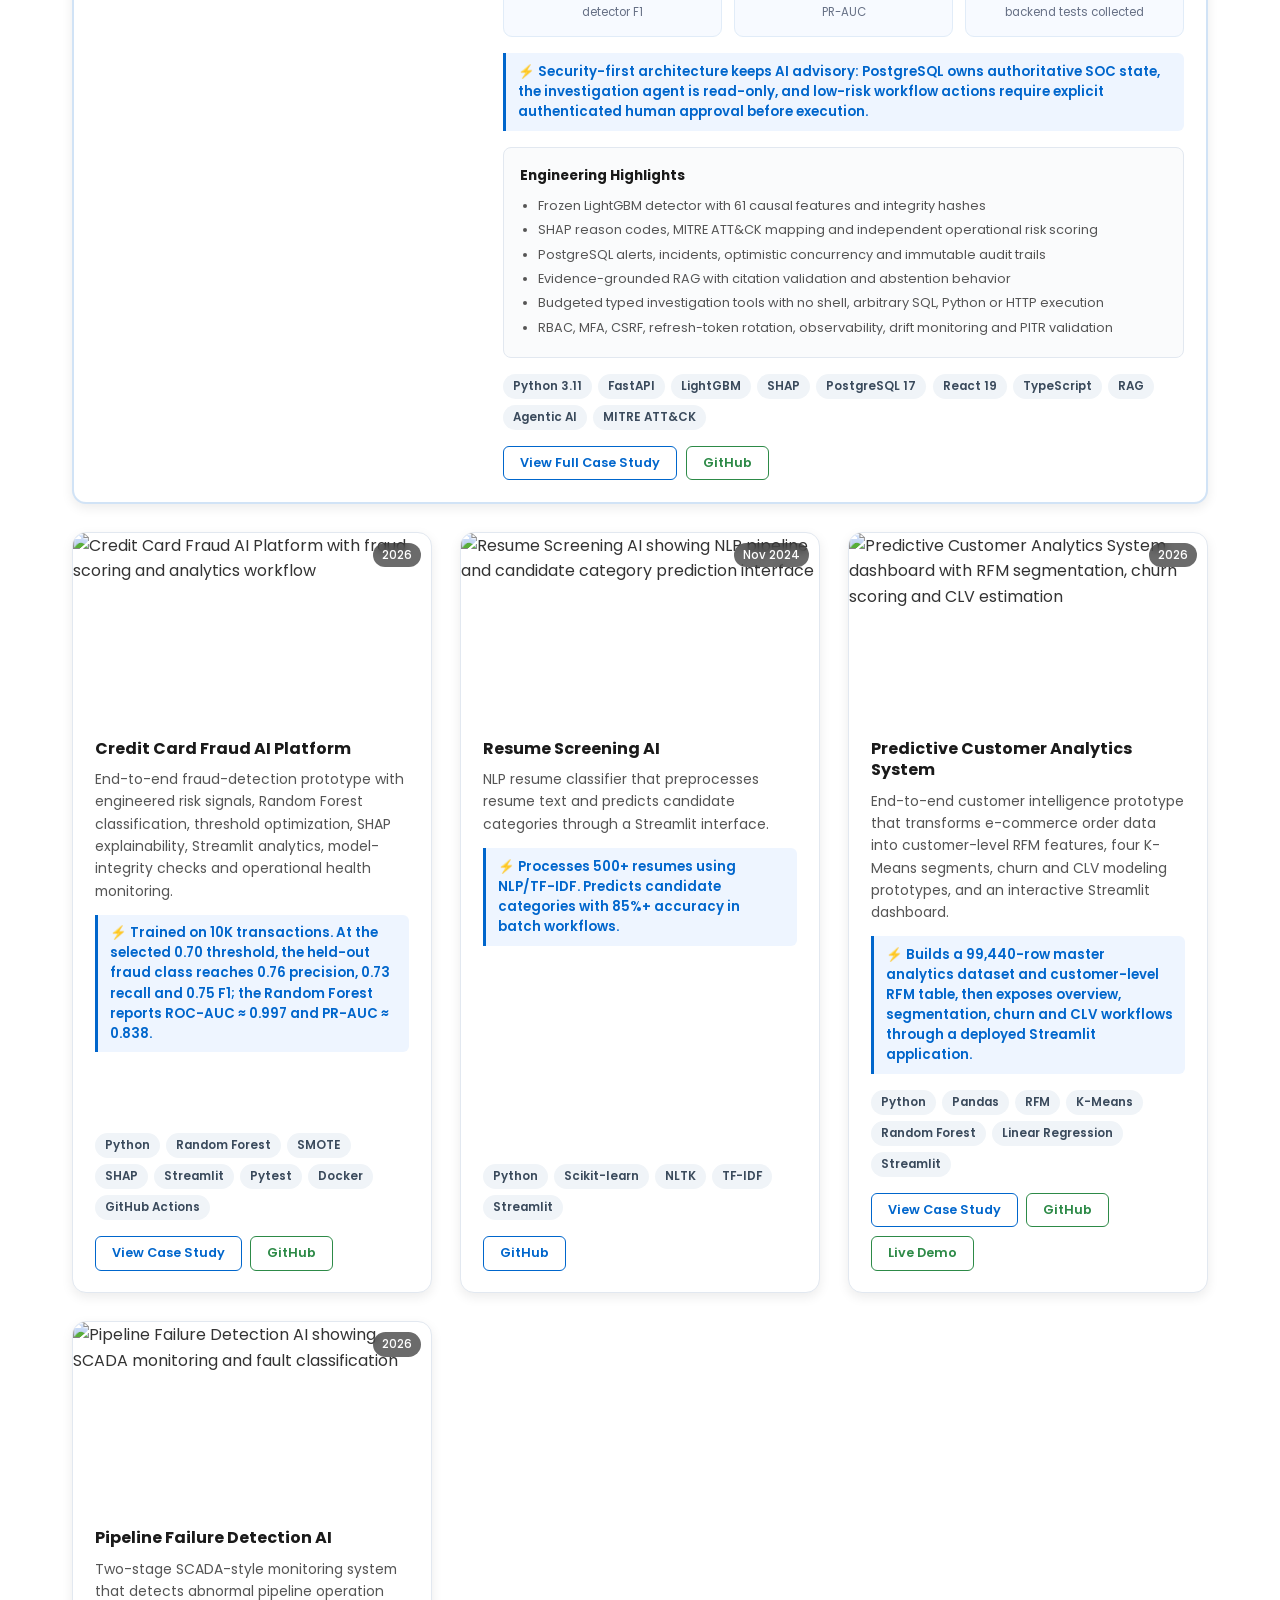
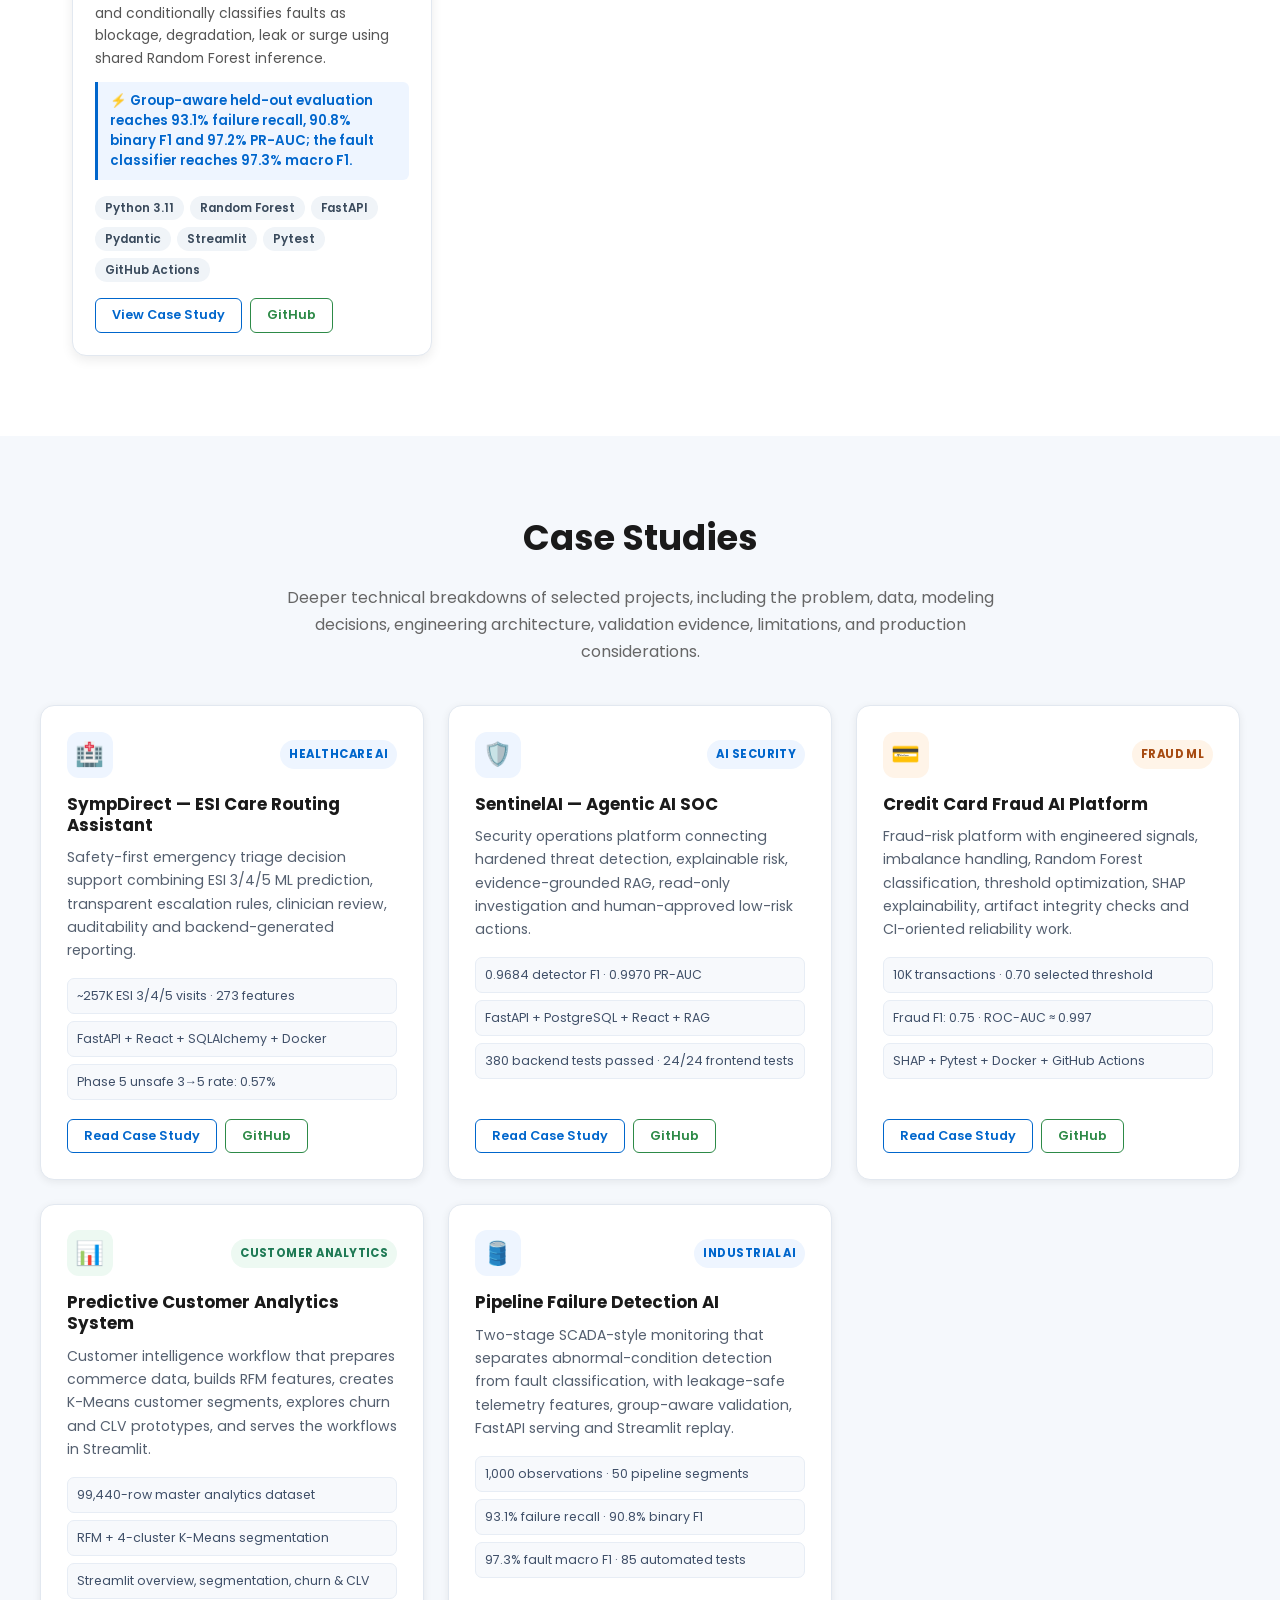
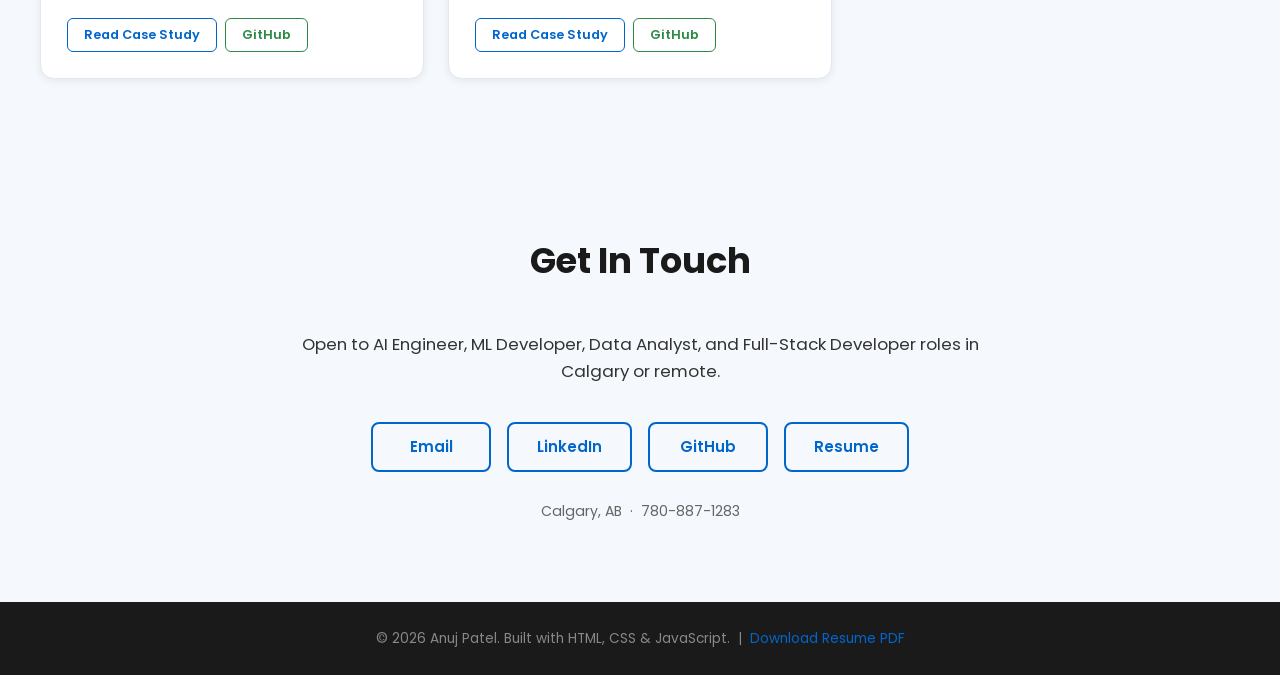
==== commit c5d2c66d: "feat: feature SentinelAI in portfolio" ====
--- a/index.html
+++ b/index.html
@@ -4,30 +4,32 @@
     <meta charset="UTF-8">
     <meta name="viewport" content="width=device-width, initial-scale=1.0">
     <title>Anuj Patel | AI Engineer & Data Scientist</title>
-    <meta name="description" content="Anuj Patel – AI Engineer & Full-Stack Developer based in Calgary. Portfolio featuring production-ready ML models, REST APIs, dashboards, and full-stack applications.">
-    <meta name="keywords" content="AI Engineer, Machine Learning, Python, Flask, FastAPI, React, Full-Stack Developer, Data Science, Calgary, Streamlit, NLP, Scikit-learn">
+    <meta name="description" content="Anuj Patel – AI Engineer & Full-Stack Developer based in Calgary. Portfolio featuring production-ready ML models, REST APIs, dashboards, full-stack applications, and agentic AI security systems.">
+    <meta name="keywords" content="AI Engineer, Machine Learning, Python, FastAPI, React, Full-Stack Developer, Data Science, Calgary, Cybersecurity, Agentic AI, RAG, LightGBM, SHAP, PostgreSQL">
     <meta property="og:title" content="Anuj Patel | AI Engineer & Data Scientist">
-    <meta property="og:description" content="Portfolio featuring production-ready ML models, AI dashboards, REST APIs, and full-stack applications.">
+    <meta property="og:description" content="Portfolio featuring production-ready ML models, AI dashboards, agentic AI systems, REST APIs, and full-stack applications.">
     <link rel="stylesheet" href="styles.css">
     <link rel="stylesheet" href="capstone.css">
     <link rel="stylesheet" href="case-studies.css">
+    <link rel="stylesheet" href="sentinel-ai.css">
     <link href="https://fonts.googleapis.com/css2?family=Poppins:wght@300;400;600;700&display=swap" rel="stylesheet">
 </head>
 <body>
 <nav class="navbar"><div class="nav-container"><div class="logo">Anuj Patel</div><ul class="nav-menu"><li><a href="#home">Home</a></li><li><a href="#about">About</a></li><li><a href="#skills">Skills</a></li><li><a href="#projects">Projects</a></li><li><a href="#case-studies">Case Studies</a></li><li><a href="#contact">Contact</a></li></ul><div class="hamburger"><span></span><span></span><span></span></div></div></nav>
-<section id="home" class="hero"><div class="hero-content"><img src="images.jpg" alt="Anuj Patel – AI Engineer and Full-Stack Developer" class="profile-img"><h1>Hi, I'm <span class="highlight">Anuj Patel</span></h1><p class="hero-subtitle">AI Engineer &amp; Full-Stack Developer</p><p class="hero-desc">I build production-ready ML models, AI dashboards, and full-stack web applications using Python, Flask/FastAPI, React, and SQL.</p><div class="hero-buttons"><a href="Resume1.pdf" class="btn btn-primary" target="_blank" rel="noopener">Download Resume</a><a href="#projects" class="btn btn-outline">View Projects</a><a href="#contact" class="btn btn-outline">Contact Me</a></div></div></section>
-<section id="about" class="about"><h2>About Me</h2><div class="about-content"><div class="about-text"><p>Software Engineering graduate with a B.Tech from India, and Postgraduate Diplomas in Full Stack Web Development (MacEwan University) and Integrated AI (SAIT). Based in Calgary, AB, I specialize in building practical machine learning systems, full-stack AI applications, interactive dashboards, and data-driven workflows.</p><p class="about-highlight">Active on GitHub with 20+ ML and full-stack projects.</p><p>I bring end-to-end deployment experience — from data preprocessing and model training to REST API integration and Streamlit dashboards. My work spans AI/ML pipelines, backend development with Flask and FastAPI, frontend with React and JavaScript, and data analytics using Python and SQL.</p><p class="about-cta">Open to AI Engineer, ML Developer, Data Analyst, and Full-Stack Developer opportunities in Calgary and remote roles.</p></div></div></section>
-<section id="skills" class="skills"><h2>Skills</h2><div class="skills-grid"><div class="skill-card"><h3>AI/ML Stack</h3><ul><li>Python</li><li>Scikit-learn</li><li>Pandas</li><li>NumPy</li><li>NLP</li><li>Model Evaluation</li></ul></div><div class="skill-card"><h3>Backend Stack</h3><ul><li>Flask</li><li>FastAPI</li><li>REST APIs</li><li>SQLite</li><li>PostgreSQL</li></ul></div><div class="skill-card"><h3>Frontend Stack</h3><ul><li>React</li><li>JavaScript</li><li>HTML</li><li>CSS</li><li>Responsive Design</li></ul></div><div class="skill-card"><h3>DevOps &amp; Tools</h3><ul><li>Git</li><li>GitHub</li><li>Streamlit</li><li>Kaggle</li><li>VS Code</li><li>Docker (Learning)</li><li>MLOps (Learning)</li></ul></div></div></section>
+<section id="home" class="hero"><div class="hero-content"><img src="images.jpg" alt="Anuj Patel – AI Engineer and Full-Stack Developer" class="profile-img"><h1>Hi, I'm <span class="highlight">Anuj Patel</span></h1><p class="hero-subtitle">AI Engineer &amp; Full-Stack Developer</p><p class="hero-desc">I build production-ready ML systems, AI applications, secure APIs, and full-stack products using Python, FastAPI, React, PostgreSQL, and modern AI tooling.</p><div class="hero-buttons"><a href="Resume1.pdf" class="btn btn-primary" target="_blank" rel="noopener">Download Resume</a><a href="#projects" class="btn btn-outline">View Projects</a><a href="#contact" class="btn btn-outline">Contact Me</a></div></div></section>
+<section id="about" class="about"><h2>About Me</h2><div class="about-content"><div class="about-text"><p>Software Engineering graduate with a B.Tech from India, and Postgraduate Diplomas in Full Stack Web Development (MacEwan University) and Integrated AI (SAIT). Based in Calgary, AB, I specialize in building practical machine learning systems, full-stack AI applications, interactive dashboards, and data-driven workflows.</p><p class="about-highlight">Active on GitHub with 20+ ML and full-stack projects.</p><p>I bring end-to-end engineering experience — from data preprocessing and model training to FastAPI services, PostgreSQL workflows, React interfaces, explainability, observability, and reliability controls.</p><p class="about-cta">Open to AI Engineer, ML Developer, Data Analyst, and Full-Stack Developer opportunities in Calgary and remote roles.</p></div></div></section>
+<section id="skills" class="skills"><h2>Skills</h2><div class="skills-grid"><div class="skill-card"><h3>AI/ML Stack</h3><ul><li>Python</li><li>Scikit-learn</li><li>LightGBM</li><li>SHAP</li><li>Pandas</li><li>NumPy</li><li>NLP / RAG</li><li>Model Evaluation</li></ul></div><div class="skill-card"><h3>Backend Stack</h3><ul><li>Flask</li><li>FastAPI</li><li>REST APIs</li><li>SQLAlchemy</li><li>SQLite</li><li>PostgreSQL</li></ul></div><div class="skill-card"><h3>Frontend Stack</h3><ul><li>React</li><li>TypeScript</li><li>JavaScript</li><li>HTML</li><li>CSS</li><li>Responsive Design</li></ul></div><div class="skill-card"><h3>DevOps &amp; Tools</h3><ul><li>Git</li><li>GitHub</li><li>Pytest</li><li>Vitest</li><li>Prometheus</li><li>OpenTelemetry</li><li>Streamlit</li><li>VS Code</li></ul></div></div></section>
 <section id="projects" class="projects"><h2>Featured Projects</h2><div class="projects-grid">
 <div class="project-card flagship-project"><div class="project-img-wrap capstone-visual"><div class="capstone-overlay"><span class="flagship-badge">Flagship Capstone</span><div class="capstone-icon">🏥</div><h3>AI Emergency Triage</h3><p>Safety-first ESI 3/4/5 decision support</p></div><span class="date-badge">2026</span></div><div class="project-body"><div class="project-category">Healthcare AI • Backend Engineering • MLOps</div><h3>SympDirect — ESI Care Routing Assistant</h3><p class="project-desc">SAIT Integrated Artificial Intelligence capstone with industry partner ClaireDre Inc. A review-first clinical workflow combining structured intake, LightGBM ESI 3/4/5 prediction, transparent safety escalation, clinician review, audit trails and backend-generated reporting.</p><div class="capstone-stats"><div class="capstone-stat"><strong>~257K</strong><span>ESI 3/4/5 visits</span></div><div class="capstone-stat"><strong>273</strong><span>model features</span></div><div class="capstone-stat"><strong>0.57%</strong><span>Phase 5 unsafe 3→5 rate</span></div></div><p class="project-impact">⚡ Public demo uses the validated LightGBM V2 registry with FastAPI, React, SQLAlchemy, Docker Compose and CI. A later Phase 5 V3 evaluation achieved 78.52% accuracy with a 0.57% unsafe ESI 3→5 downgrade rate.</p><div class="my-contribution"><strong>My Contribution — Backend / DevOps</strong><ul><li>FastAPI serving architecture and application integration</li><li>Database-backed assessment/review workflow</li><li>Model-registry and deployment configuration design</li><li>Validation, testing and reliability behavior around model serving</li></ul></div><div class="tech-badges"><span>Python 3.11</span><span>FastAPI</span><span>LightGBM</span><span>SQLAlchemy</span><span>React</span><span>TypeScript</span><span>Docker</span><span>GitHub Actions</span><span>pytest</span></div><div class="project-links"><a href="sympdirect.html" class="btn-link btn-github">View Full Case Study</a><a href="https://github.com/chintan-02/triageai-esi-care-routing" target="_blank" rel="noopener" class="btn-link btn-demo">GitHub</a></div></div></div>
+<div class="project-card flagship-project sentinel-project"><div class="project-img-wrap sentinel-visual"><div class="capstone-overlay"><span class="flagship-badge">Flagship AI Security Project</span><div class="capstone-icon">🛡️</div><h3>Agentic AI SOC</h3><p>Detection → Investigation → Human-Approved Action</p></div><span class="date-badge">2026</span></div><div class="project-body"><div class="project-category">Cybersecurity • Agentic AI • RAG • MLOps</div><h3>SentinelAI — Agentic AI SOC &amp; Threat Detection Platform</h3><p class="project-desc">End-to-end AI-assisted Security Operations Center platform combining hardened ML threat detection, SHAP explainability, deterministic MITRE ATT&amp;CK mapping, operational risk scoring, evidence-grounded RAG, bounded read-only agentic investigation, and human-approved controlled actions.</p><div class="capstone-stats"><div class="capstone-stat"><strong>0.9684</strong><span>detector F1</span></div><div class="capstone-stat"><strong>0.9970</strong><span>PR-AUC</span></div><div class="capstone-stat"><strong>400</strong><span>backend tests collected</span></div></div><p class="project-impact">⚡ Security-first architecture keeps AI advisory: PostgreSQL owns authoritative SOC state, the investigation agent is read-only, and low-risk workflow actions require explicit authenticated human approval before execution.</p><div class="my-contribution"><strong>Engineering Highlights</strong><ul><li>Frozen LightGBM detector with 61 causal features and integrity hashes</li><li>SHAP reason codes, MITRE ATT&amp;CK mapping and independent operational risk scoring</li><li>PostgreSQL alerts, incidents, optimistic concurrency and immutable audit trails</li><li>Evidence-grounded RAG with citation validation and abstention behavior</li><li>Budgeted typed investigation tools with no shell, arbitrary SQL, Python or HTTP execution</li><li>RBAC, MFA, CSRF, refresh-token rotation, observability, drift monitoring and PITR validation</li></ul></div><div class="tech-badges"><span>Python 3.11</span><span>FastAPI</span><span>LightGBM</span><span>SHAP</span><span>PostgreSQL 17</span><span>React 19</span><span>TypeScript</span><span>RAG</span><span>Agentic AI</span><span>MITRE ATT&amp;CK</span></div><div class="project-links"><a href="sentinel-ai.html" class="btn-link btn-github">View Full Case Study</a><a href="https://github.com/AnujPatel089/sentinel-ai-soc-platform" target="_blank" rel="noopener" class="btn-link btn-demo">GitHub</a></div></div></div>
 <div class="project-card"><div class="project-img-wrap"><img src="https://picsum.photos/400/225?random=7" alt="Credit Card Fraud AI Platform with fraud scoring and analytics workflow"><span class="date-badge">2026</span></div><div class="project-body"><h3>Credit Card Fraud AI Platform</h3><p class="project-desc">End-to-end fraud-detection prototype with engineered risk signals, Random Forest classification, threshold optimization, SHAP explainability, Streamlit analytics, model-integrity checks and operational health monitoring.</p><p class="project-impact">⚡ Trained on 10K transactions. At the selected 0.70 threshold, the held-out fraud class reaches 0.76 precision, 0.73 recall and 0.75 F1; the Random Forest reports ROC-AUC ≈ 0.997 and PR-AUC ≈ 0.838.</p><div class="tech-badges"><span>Python</span><span>Random Forest</span><span>SMOTE</span><span>SHAP</span><span>Streamlit</span><span>Pytest</span><span>Docker</span><span>GitHub Actions</span></div><div class="project-links"><a href="credit-card-fraud.html" class="btn-link btn-github">View Case Study</a><a href="https://github.com/AnujPatel089/credit-card-fraud-ai-platform" target="_blank" rel="noopener" class="btn-link btn-demo">GitHub</a></div></div></div>
 <div class="project-card"><div class="project-img-wrap"><img src="https://picsum.photos/400/225?random=1" alt="Resume Screening AI showing NLP pipeline and candidate category prediction interface"><span class="date-badge">Nov 2024</span></div><div class="project-body"><h3>Resume Screening AI</h3><p class="project-desc">NLP resume classifier that preprocesses resume text and predicts candidate categories through a Streamlit interface.</p><p class="project-impact">⚡ Processes 500+ resumes using NLP/TF-IDF. Predicts candidate categories with 85%+ accuracy in batch workflows.</p><div class="tech-badges"><span>Python</span><span>Scikit-learn</span><span>NLTK</span><span>TF-IDF</span><span>Streamlit</span></div><div class="project-links"><a href="https://github.com/AnujPatel089/resume-screening-ai" target="_blank" rel="noopener" class="btn-link btn-github">GitHub</a></div></div></div>
-<div class="project-card"><div class="project-img-wrap"><img src="https://picsum.photos/400/225?random=2" alt="Loan Approval Prediction System with Flask REST API and prediction history management"><span class="date-badge">Oct 2024</span></div><div class="project-body"><h3>Loan Approval Prediction System</h3><p class="project-desc">Full-stack ML application that predicts loan approval decisions and manages prediction history through connected frontend and backend workflows.</p><p class="project-impact">⚡ Full-stack ML app with Flask REST API. Stores 2K+ prediction histories with applicant data validation and approval classification.</p><div class="tech-badges"><span>Python</span><span>Flask</span><span>SQLite</span><span>SQLAlchemy</span><span>Scikit-learn</span></div><div class="project-links"><a href="https://github.com/AnujPatel089/loan-approval-prediction-system" target="_blank" rel="noopener" class="btn-link btn-github">GitHub</a></div></div></div>
 <div class="project-card"><div class="project-img-wrap"><img src="https://picsum.photos/400/225?random=3" alt="Predictive Customer Analytics System dashboard with RFM segmentation, churn scoring and CLV estimation"><span class="date-badge">2026</span></div><div class="project-body"><h3>Predictive Customer Analytics System</h3><p class="project-desc">End-to-end customer intelligence prototype that transforms e-commerce order data into customer-level RFM features, four K-Means segments, churn and CLV modeling prototypes, and an interactive Streamlit dashboard.</p><p class="project-impact">⚡ Builds a 99,440-row master analytics dataset and customer-level RFM table, then exposes overview, segmentation, churn and CLV workflows through a deployed Streamlit application.</p><div class="tech-badges"><span>Python</span><span>Pandas</span><span>RFM</span><span>K-Means</span><span>Random Forest</span><span>Linear Regression</span><span>Streamlit</span></div><div class="project-links"><a href="customer-intelligence.html" class="btn-link btn-github">View Case Study</a><a href="https://github.com/AnujPatel089/customer-intelligence-system" target="_blank" rel="noopener" class="btn-link btn-demo">GitHub</a><a href="https://customer-intelligence-system-xshymtunan7ubdpxnwzs5q.streamlit.app/" target="_blank" rel="noopener" class="btn-link btn-demo">Live Demo</a></div></div></div>
 <div class="project-card"><div class="project-img-wrap"><img src="https://picsum.photos/400/225?random=4" alt="Pipeline Failure Detection AI showing SCADA monitoring and fault classification"><span class="date-badge">2026</span></div><div class="project-body"><h3>Pipeline Failure Detection AI</h3><p class="project-desc">Two-stage SCADA-style monitoring system that detects abnormal pipeline operation and conditionally classifies faults as blockage, degradation, leak or surge using shared Random Forest inference.</p><p class="project-impact">⚡ Group-aware held-out evaluation reaches 93.1% failure recall, 90.8% binary F1 and 97.2% PR-AUC; the fault classifier reaches 97.3% macro F1.</p><div class="tech-badges"><span>Python 3.11</span><span>Random Forest</span><span>FastAPI</span><span>Pydantic</span><span>Streamlit</span><span>Pytest</span><span>GitHub Actions</span></div><div class="project-links"><a href="pipeline-failure-detection.html" class="btn-link btn-github">View Case Study</a><a href="https://github.com/AnujPatel089/pipeline-failure-detection-ai" target="_blank" rel="noopener" class="btn-link btn-demo">GitHub</a></div></div></div>
 </div></section>
 <section id="case-studies" class="case-studies"><div class="case-studies-inner"><h2>Case Studies</h2><p class="case-studies-intro">Deeper technical breakdowns of selected projects, including the problem, data, modeling decisions, engineering architecture, validation evidence, limitations, and production considerations.</p><div class="case-studies-grid">
 <article class="case-study-preview"><div class="case-study-preview-top"><span class="case-study-icon">🏥</span><span class="case-study-label">Healthcare AI</span></div><h3>SympDirect — ESI Care Routing Assistant</h3><p>Safety-first emergency triage decision support combining ESI 3/4/5 ML prediction, transparent escalation rules, clinician review, auditability and backend-generated reporting.</p><div class="case-study-evidence"><span>~257K ESI 3/4/5 visits · 273 features</span><span>FastAPI + React + SQLAlchemy + Docker</span><span>Phase 5 unsafe 3→5 rate: 0.57%</span></div><div class="project-links"><a href="sympdirect.html" class="btn-link btn-github">Read Case Study</a><a href="https://github.com/chintan-02/triageai-esi-care-routing" target="_blank" rel="noopener" class="btn-link btn-demo">GitHub</a></div></article>
+<article class="case-study-preview sentinel-preview"><div class="case-study-preview-top"><span class="case-study-icon">🛡️</span><span class="case-study-label">AI Security</span></div><h3>SentinelAI — Agentic AI SOC</h3><p>Security operations platform connecting hardened threat detection, explainable risk, evidence-grounded RAG, read-only investigation and human-approved low-risk actions.</p><div class="case-study-evidence"><span>0.9684 detector F1 · 0.9970 PR-AUC</span><span>FastAPI + PostgreSQL + React + RAG</span><span>380 backend tests passed · 24/24 frontend tests</span></div><div class="project-links"><a href="sentinel-ai.html" class="btn-link btn-github">Read Case Study</a><a href="https://github.com/AnujPatel089/sentinel-ai-soc-platform" target="_blank" rel="noopener" class="btn-link btn-demo">GitHub</a></div></article>
 <article class="case-study-preview fraud"><div class="case-study-preview-top"><span class="case-study-icon">💳</span><span class="case-study-label">Fraud ML</span></div><h3>Credit Card Fraud AI Platform</h3><p>Fraud-risk platform with engineered signals, imbalance handling, Random Forest classification, threshold optimization, SHAP explainability, artifact integrity checks and CI-oriented reliability work.</p><div class="case-study-evidence"><span>10K transactions · 0.70 selected threshold</span><span>Fraud F1: 0.75 · ROC-AUC ≈ 0.997</span><span>SHAP + Pytest + Docker + GitHub Actions</span></div><div class="project-links"><a href="credit-card-fraud.html" class="btn-link btn-github">Read Case Study</a><a href="https://github.com/AnujPatel089/credit-card-fraud-ai-platform" target="_blank" rel="noopener" class="btn-link btn-demo">GitHub</a></div></article>
 <article class="case-study-preview customer"><div class="case-study-preview-top"><span class="case-study-icon">📊</span><span class="case-study-label">Customer Analytics</span></div><h3>Predictive Customer Analytics System</h3><p>Customer intelligence workflow that prepares commerce data, builds RFM features, creates K-Means customer segments, explores churn and CLV prototypes, and serves the workflows in Streamlit.</p><div class="case-study-evidence"><span>99,440-row master analytics dataset</span><span>RFM + 4-cluster K-Means segmentation</span><span>Streamlit overview, segmentation, churn &amp; CLV</span></div><div class="project-links"><a href="customer-intelligence.html" class="btn-link btn-github">Read Case Study</a><a href="https://github.com/AnujPatel089/customer-intelligence-system" target="_blank" rel="noopener" class="btn-link btn-demo">GitHub</a></div></article>
 <article class="case-study-preview"><div class="case-study-preview-top"><span class="case-study-icon">🛢️</span><span class="case-study-label">Industrial AI</span></div><h3>Pipeline Failure Detection AI</h3><p>Two-stage SCADA-style monitoring that separates abnormal-condition detection from fault classification, with leakage-safe telemetry features, group-aware validation, FastAPI serving and Streamlit replay.</p><div class="case-study-evidence"><span>1,000 observations · 50 pipeline segments</span><span>93.1% failure recall · 90.8% binary F1</span><span>97.3% fault macro F1 · 85 automated tests</span></div><div class="project-links"><a href="pipeline-failure-detection.html" class="btn-link btn-github">Read Case Study</a><a href="https://github.com/AnujPatel089/pipeline-failure-detection-ai" target="_blank" rel="noopener" class="btn-link btn-demo">GitHub</a></div></article>
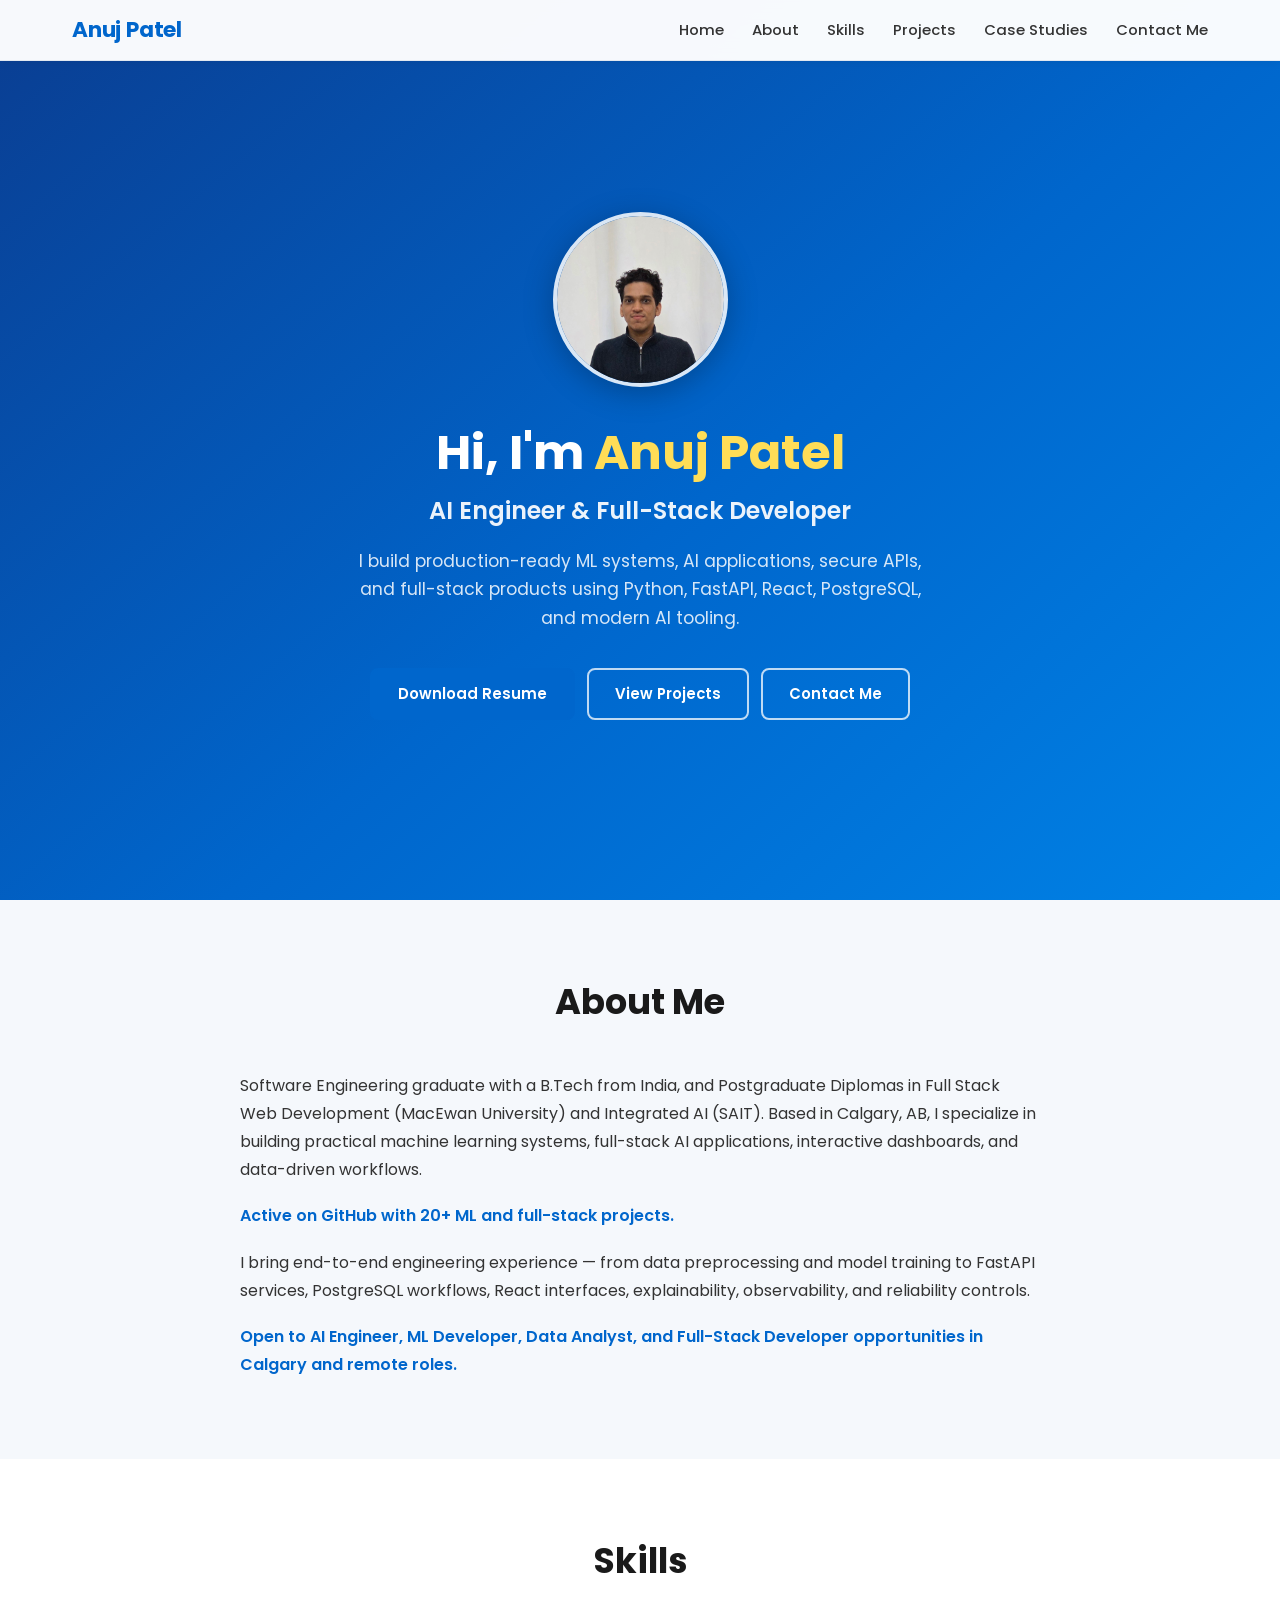
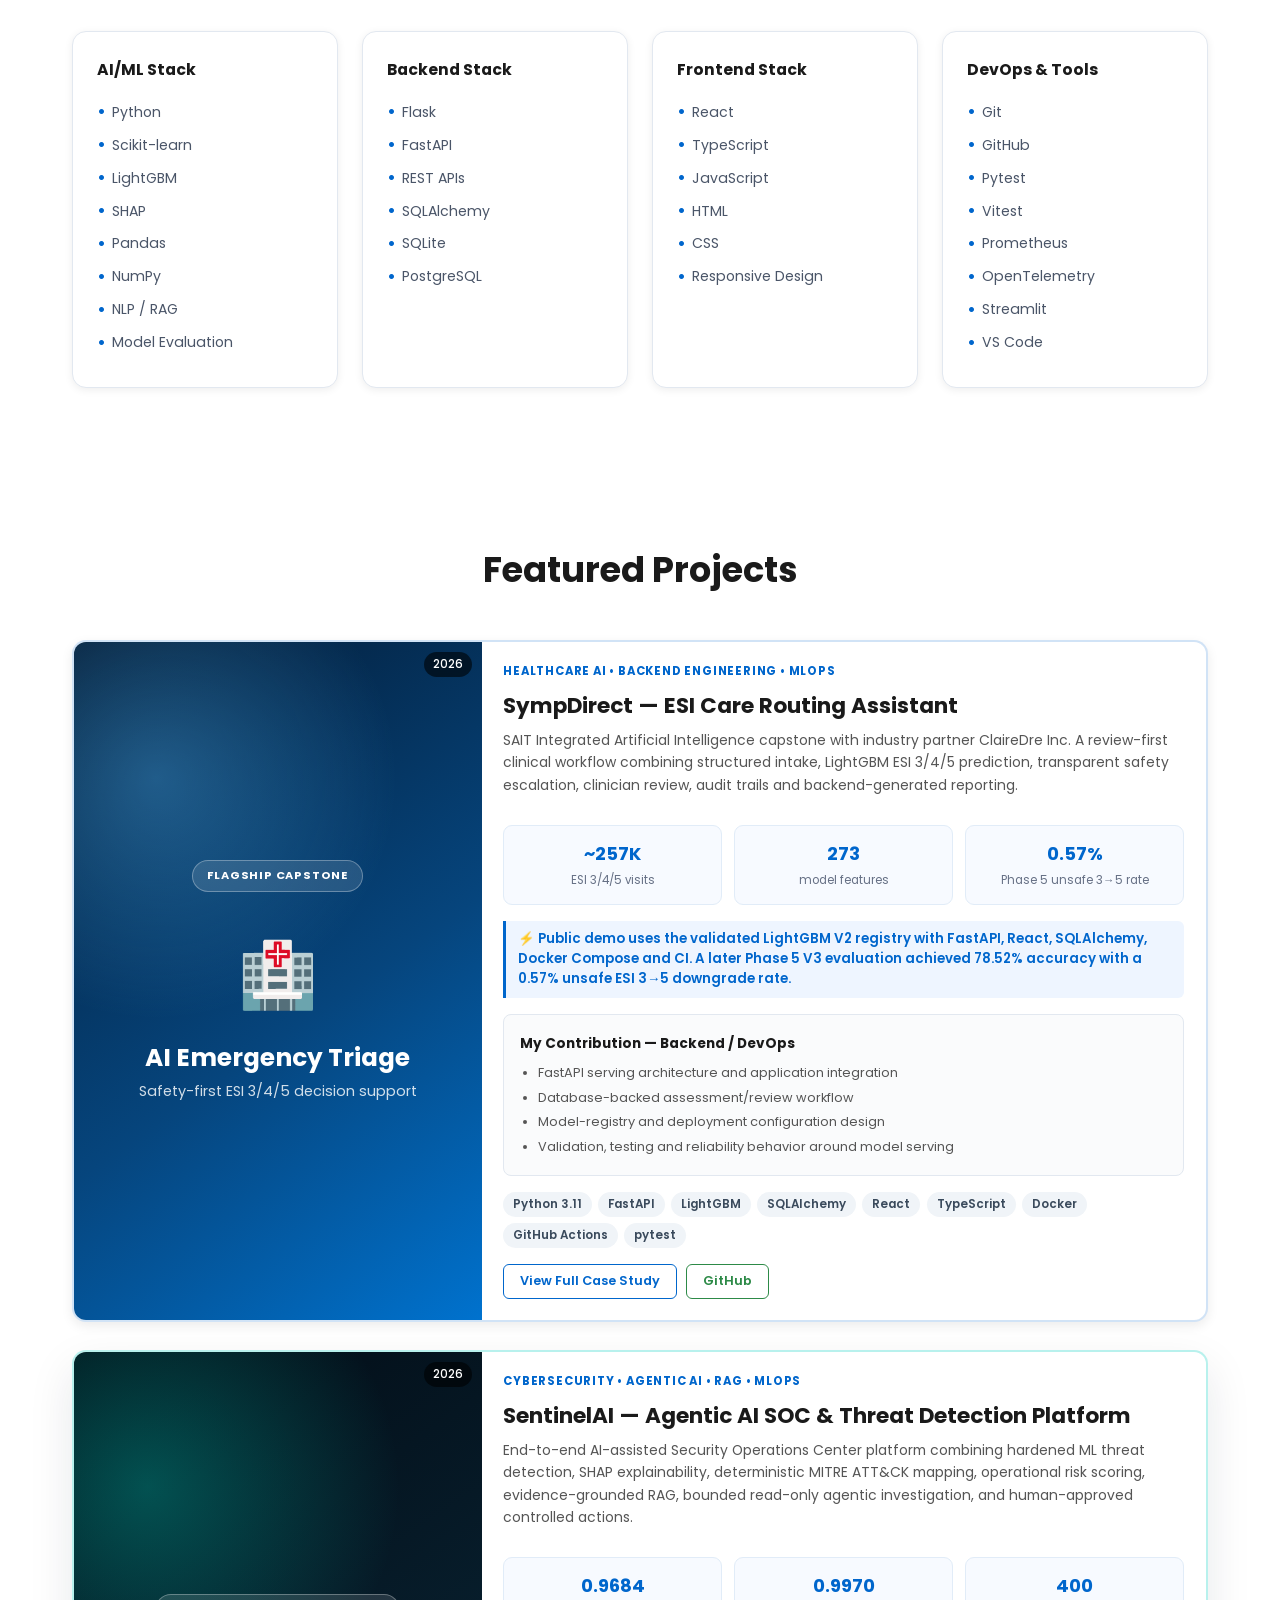
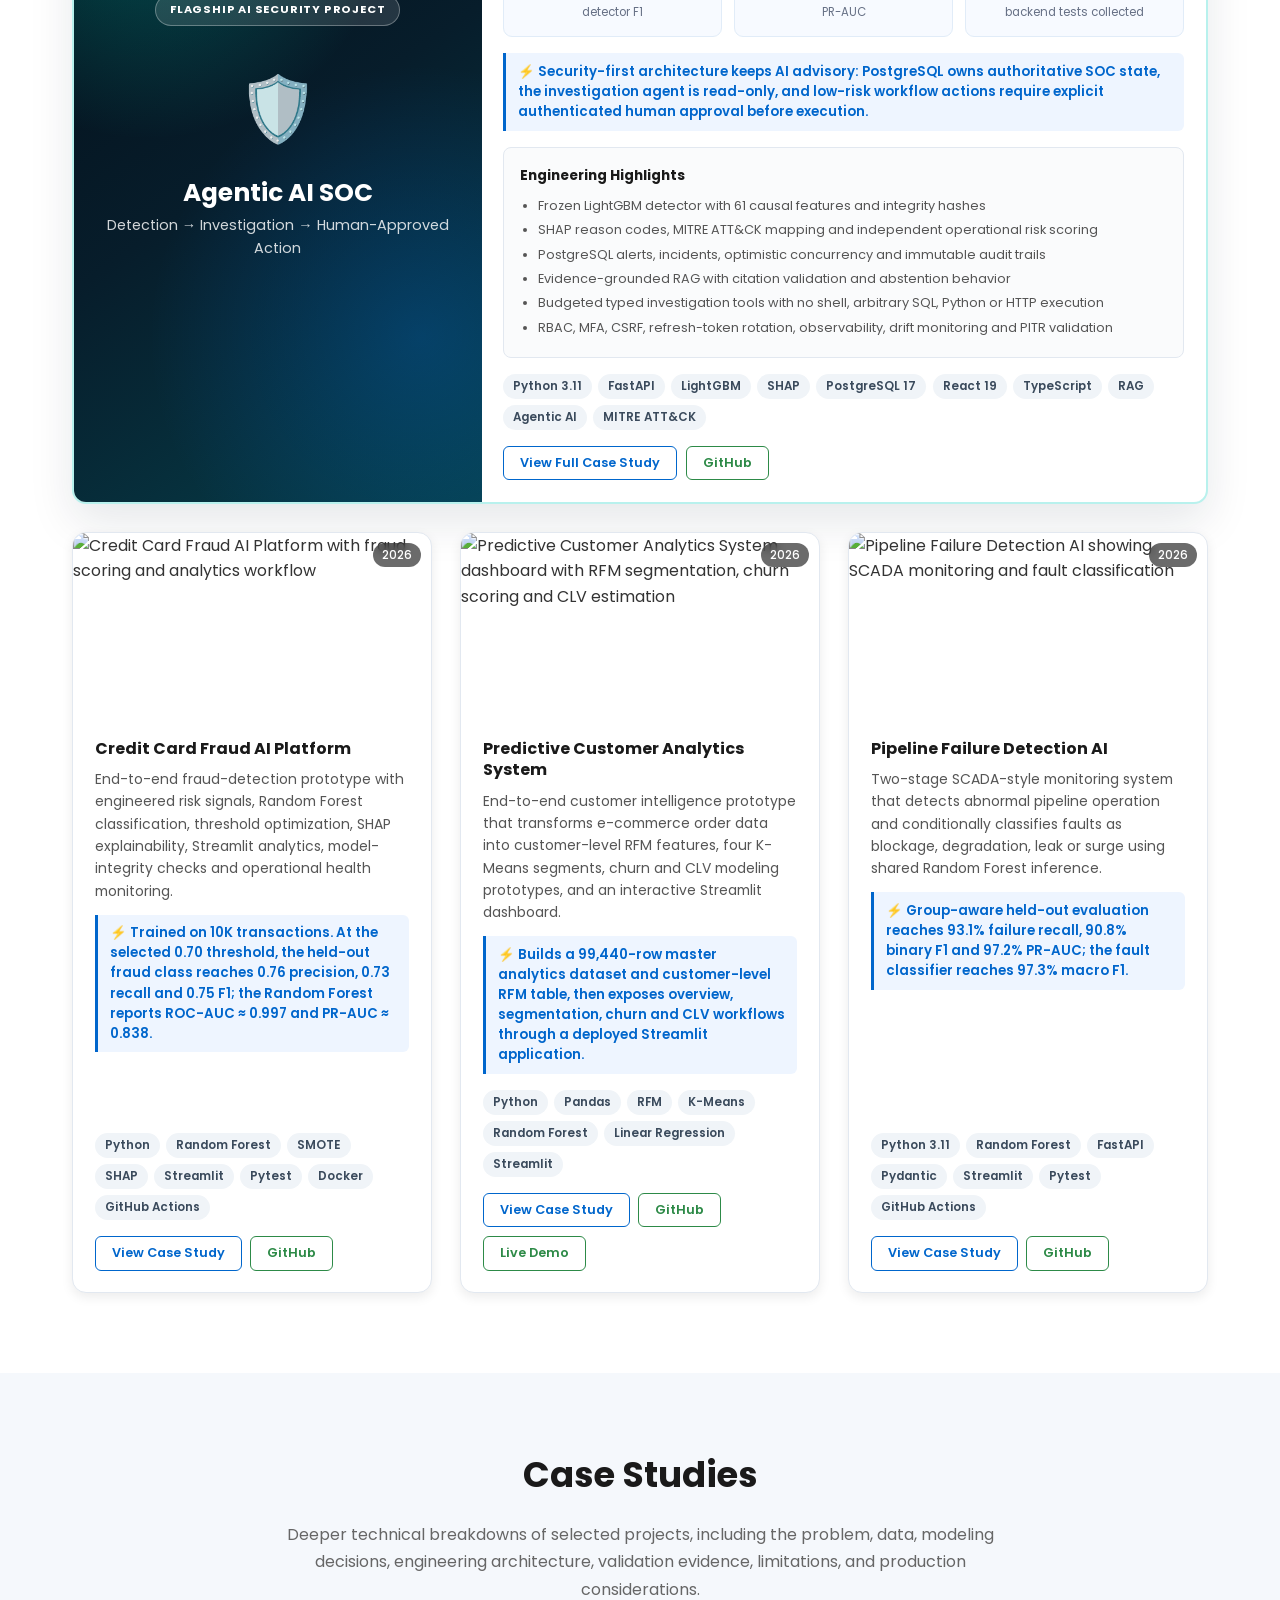
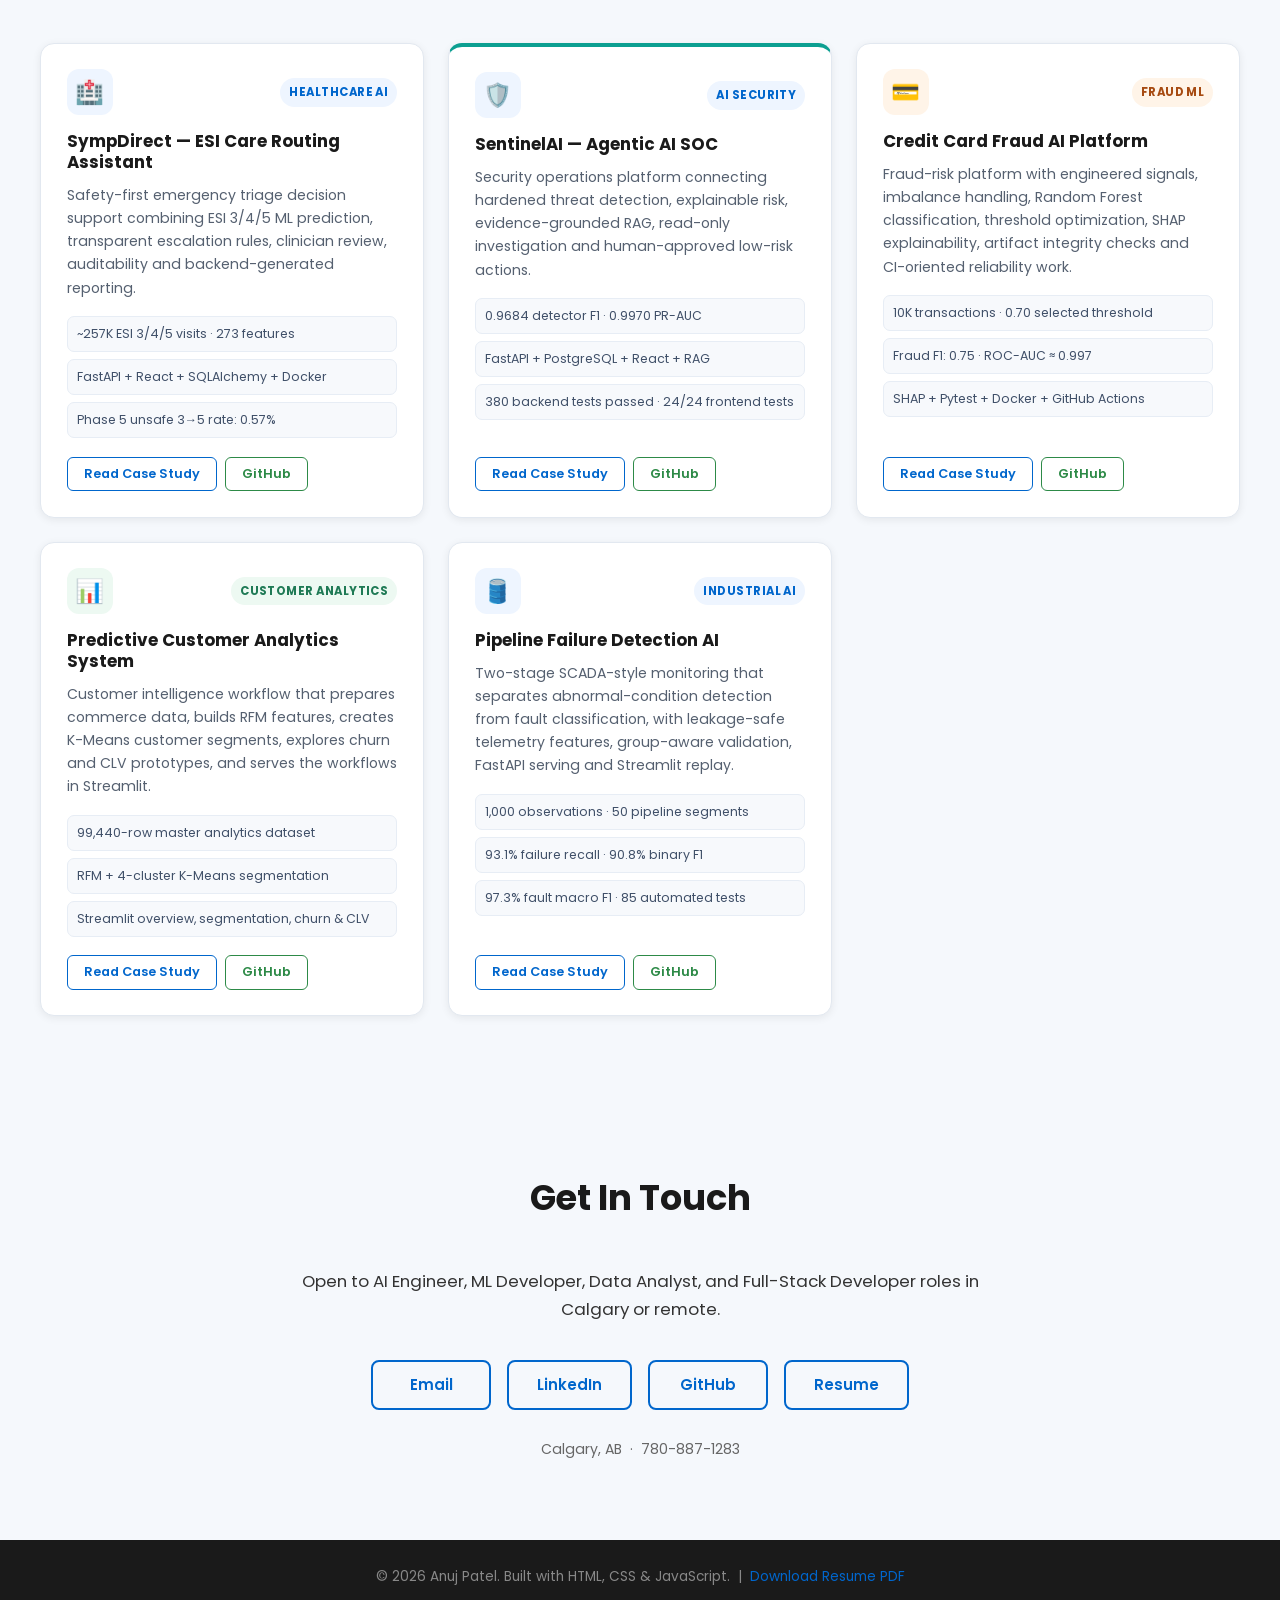
==== commit 8231dc57: "chore: remove resume screening project from portfolio" ====
--- a/index.html
+++ b/index.html
@@ -15,7 +15,7 @@
     <link href="https://fonts.googleapis.com/css2?family=Poppins:wght@300;400;600;700&display=swap" rel="stylesheet">
 </head>
 <body>
-<nav class="navbar"><div class="nav-container"><div class="logo">Anuj Patel</div><ul class="nav-menu"><li><a href="#home">Home</a></li><li><a href="#about">About</a></li><li><a href="#skills">Skills</a></li><li><a href="#projects">Projects</a></li><li><a href="#case-studies">Case Studies</a></li><li><a href="#contact">Contact</a></li></ul><div class="hamburger"><span></span><span></span><span></span></div></div></nav>
+<nav class="navbar"><div class="nav-container"><div class="logo">Anuj Patel</div><ul class="nav-menu"><li><a href="#home">Home</a></li><li><a href="#about">About</a></li><li><a href="#skills">Skills</a></li><li><a href="#projects">Projects</a></li><li><a href="#case-studies">Case Studies</a></li><li><a href="#contact">Contact Me</a></li></ul><div class="hamburger"><span></span><span></span><span></span></div></div></nav>
 <section id="home" class="hero"><div class="hero-content"><img src="images.jpg" alt="Anuj Patel – AI Engineer and Full-Stack Developer" class="profile-img"><h1>Hi, I'm <span class="highlight">Anuj Patel</span></h1><p class="hero-subtitle">AI Engineer &amp; Full-Stack Developer</p><p class="hero-desc">I build production-ready ML systems, AI applications, secure APIs, and full-stack products using Python, FastAPI, React, PostgreSQL, and modern AI tooling.</p><div class="hero-buttons"><a href="Resume1.pdf" class="btn btn-primary" target="_blank" rel="noopener">Download Resume</a><a href="#projects" class="btn btn-outline">View Projects</a><a href="#contact" class="btn btn-outline">Contact Me</a></div></div></section>
 <section id="about" class="about"><h2>About Me</h2><div class="about-content"><div class="about-text"><p>Software Engineering graduate with a B.Tech from India, and Postgraduate Diplomas in Full Stack Web Development (MacEwan University) and Integrated AI (SAIT). Based in Calgary, AB, I specialize in building practical machine learning systems, full-stack AI applications, interactive dashboards, and data-driven workflows.</p><p class="about-highlight">Active on GitHub with 20+ ML and full-stack projects.</p><p>I bring end-to-end engineering experience — from data preprocessing and model training to FastAPI services, PostgreSQL workflows, React interfaces, explainability, observability, and reliability controls.</p><p class="about-cta">Open to AI Engineer, ML Developer, Data Analyst, and Full-Stack Developer opportunities in Calgary and remote roles.</p></div></div></section>
 <section id="skills" class="skills"><h2>Skills</h2><div class="skills-grid"><div class="skill-card"><h3>AI/ML Stack</h3><ul><li>Python</li><li>Scikit-learn</li><li>LightGBM</li><li>SHAP</li><li>Pandas</li><li>NumPy</li><li>NLP / RAG</li><li>Model Evaluation</li></ul></div><div class="skill-card"><h3>Backend Stack</h3><ul><li>Flask</li><li>FastAPI</li><li>REST APIs</li><li>SQLAlchemy</li><li>SQLite</li><li>PostgreSQL</li></ul></div><div class="skill-card"><h3>Frontend Stack</h3><ul><li>React</li><li>TypeScript</li><li>JavaScript</li><li>HTML</li><li>CSS</li><li>Responsive Design</li></ul></div><div class="skill-card"><h3>DevOps &amp; Tools</h3><ul><li>Git</li><li>GitHub</li><li>Pytest</li><li>Vitest</li><li>Prometheus</li><li>OpenTelemetry</li><li>Streamlit</li><li>VS Code</li></ul></div></div></section>
@@ -23,7 +23,6 @@
 <div class="project-card flagship-project"><div class="project-img-wrap capstone-visual"><div class="capstone-overlay"><span class="flagship-badge">Flagship Capstone</span><div class="capstone-icon">🏥</div><h3>AI Emergency Triage</h3><p>Safety-first ESI 3/4/5 decision support</p></div><span class="date-badge">2026</span></div><div class="project-body"><div class="project-category">Healthcare AI • Backend Engineering • MLOps</div><h3>SympDirect — ESI Care Routing Assistant</h3><p class="project-desc">SAIT Integrated Artificial Intelligence capstone with industry partner ClaireDre Inc. A review-first clinical workflow combining structured intake, LightGBM ESI 3/4/5 prediction, transparent safety escalation, clinician review, audit trails and backend-generated reporting.</p><div class="capstone-stats"><div class="capstone-stat"><strong>~257K</strong><span>ESI 3/4/5 visits</span></div><div class="capstone-stat"><strong>273</strong><span>model features</span></div><div class="capstone-stat"><strong>0.57%</strong><span>Phase 5 unsafe 3→5 rate</span></div></div><p class="project-impact">⚡ Public demo uses the validated LightGBM V2 registry with FastAPI, React, SQLAlchemy, Docker Compose and CI. A later Phase 5 V3 evaluation achieved 78.52% accuracy with a 0.57% unsafe ESI 3→5 downgrade rate.</p><div class="my-contribution"><strong>My Contribution — Backend / DevOps</strong><ul><li>FastAPI serving architecture and application integration</li><li>Database-backed assessment/review workflow</li><li>Model-registry and deployment configuration design</li><li>Validation, testing and reliability behavior around model serving</li></ul></div><div class="tech-badges"><span>Python 3.11</span><span>FastAPI</span><span>LightGBM</span><span>SQLAlchemy</span><span>React</span><span>TypeScript</span><span>Docker</span><span>GitHub Actions</span><span>pytest</span></div><div class="project-links"><a href="sympdirect.html" class="btn-link btn-github">View Full Case Study</a><a href="https://github.com/chintan-02/triageai-esi-care-routing" target="_blank" rel="noopener" class="btn-link btn-demo">GitHub</a></div></div></div>
 <div class="project-card flagship-project sentinel-project"><div class="project-img-wrap sentinel-visual"><div class="capstone-overlay"><span class="flagship-badge">Flagship AI Security Project</span><div class="capstone-icon">🛡️</div><h3>Agentic AI SOC</h3><p>Detection → Investigation → Human-Approved Action</p></div><span class="date-badge">2026</span></div><div class="project-body"><div class="project-category">Cybersecurity • Agentic AI • RAG • MLOps</div><h3>SentinelAI — Agentic AI SOC &amp; Threat Detection Platform</h3><p class="project-desc">End-to-end AI-assisted Security Operations Center platform combining hardened ML threat detection, SHAP explainability, deterministic MITRE ATT&amp;CK mapping, operational risk scoring, evidence-grounded RAG, bounded read-only agentic investigation, and human-approved controlled actions.</p><div class="capstone-stats"><div class="capstone-stat"><strong>0.9684</strong><span>detector F1</span></div><div class="capstone-stat"><strong>0.9970</strong><span>PR-AUC</span></div><div class="capstone-stat"><strong>400</strong><span>backend tests collected</span></div></div><p class="project-impact">⚡ Security-first architecture keeps AI advisory: PostgreSQL owns authoritative SOC state, the investigation agent is read-only, and low-risk workflow actions require explicit authenticated human approval before execution.</p><div class="my-contribution"><strong>Engineering Highlights</strong><ul><li>Frozen LightGBM detector with 61 causal features and integrity hashes</li><li>SHAP reason codes, MITRE ATT&amp;CK mapping and independent operational risk scoring</li><li>PostgreSQL alerts, incidents, optimistic concurrency and immutable audit trails</li><li>Evidence-grounded RAG with citation validation and abstention behavior</li><li>Budgeted typed investigation tools with no shell, arbitrary SQL, Python or HTTP execution</li><li>RBAC, MFA, CSRF, refresh-token rotation, observability, drift monitoring and PITR validation</li></ul></div><div class="tech-badges"><span>Python 3.11</span><span>FastAPI</span><span>LightGBM</span><span>SHAP</span><span>PostgreSQL 17</span><span>React 19</span><span>TypeScript</span><span>RAG</span><span>Agentic AI</span><span>MITRE ATT&amp;CK</span></div><div class="project-links"><a href="sentinel-ai.html" class="btn-link btn-github">View Full Case Study</a><a href="https://github.com/AnujPatel089/sentinel-ai-soc-platform" target="_blank" rel="noopener" class="btn-link btn-demo">GitHub</a></div></div></div>
 <div class="project-card"><div class="project-img-wrap"><img src="https://picsum.photos/400/225?random=7" alt="Credit Card Fraud AI Platform with fraud scoring and analytics workflow"><span class="date-badge">2026</span></div><div class="project-body"><h3>Credit Card Fraud AI Platform</h3><p class="project-desc">End-to-end fraud-detection prototype with engineered risk signals, Random Forest classification, threshold optimization, SHAP explainability, Streamlit analytics, model-integrity checks and operational health monitoring.</p><p class="project-impact">⚡ Trained on 10K transactions. At the selected 0.70 threshold, the held-out fraud class reaches 0.76 precision, 0.73 recall and 0.75 F1; the Random Forest reports ROC-AUC ≈ 0.997 and PR-AUC ≈ 0.838.</p><div class="tech-badges"><span>Python</span><span>Random Forest</span><span>SMOTE</span><span>SHAP</span><span>Streamlit</span><span>Pytest</span><span>Docker</span><span>GitHub Actions</span></div><div class="project-links"><a href="credit-card-fraud.html" class="btn-link btn-github">View Case Study</a><a href="https://github.com/AnujPatel089/credit-card-fraud-ai-platform" target="_blank" rel="noopener" class="btn-link btn-demo">GitHub</a></div></div></div>
-<div class="project-card"><div class="project-img-wrap"><img src="https://picsum.photos/400/225?random=1" alt="Resume Screening AI showing NLP pipeline and candidate category prediction interface"><span class="date-badge">Nov 2024</span></div><div class="project-body"><h3>Resume Screening AI</h3><p class="project-desc">NLP resume classifier that preprocesses resume text and predicts candidate categories through a Streamlit interface.</p><p class="project-impact">⚡ Processes 500+ resumes using NLP/TF-IDF. Predicts candidate categories with 85%+ accuracy in batch workflows.</p><div class="tech-badges"><span>Python</span><span>Scikit-learn</span><span>NLTK</span><span>TF-IDF</span><span>Streamlit</span></div><div class="project-links"><a href="https://github.com/AnujPatel089/resume-screening-ai" target="_blank" rel="noopener" class="btn-link btn-github">GitHub</a></div></div></div>
 <div class="project-card"><div class="project-img-wrap"><img src="https://picsum.photos/400/225?random=3" alt="Predictive Customer Analytics System dashboard with RFM segmentation, churn scoring and CLV estimation"><span class="date-badge">2026</span></div><div class="project-body"><h3>Predictive Customer Analytics System</h3><p class="project-desc">End-to-end customer intelligence prototype that transforms e-commerce order data into customer-level RFM features, four K-Means segments, churn and CLV modeling prototypes, and an interactive Streamlit dashboard.</p><p class="project-impact">⚡ Builds a 99,440-row master analytics dataset and customer-level RFM table, then exposes overview, segmentation, churn and CLV workflows through a deployed Streamlit application.</p><div class="tech-badges"><span>Python</span><span>Pandas</span><span>RFM</span><span>K-Means</span><span>Random Forest</span><span>Linear Regression</span><span>Streamlit</span></div><div class="project-links"><a href="customer-intelligence.html" class="btn-link btn-github">View Case Study</a><a href="https://github.com/AnujPatel089/customer-intelligence-system" target="_blank" rel="noopener" class="btn-link btn-demo">GitHub</a><a href="https://customer-intelligence-system-xshymtunan7ubdpxnwzs5q.streamlit.app/" target="_blank" rel="noopener" class="btn-link btn-demo">Live Demo</a></div></div></div>
 <div class="project-card"><div class="project-img-wrap"><img src="https://picsum.photos/400/225?random=4" alt="Pipeline Failure Detection AI showing SCADA monitoring and fault classification"><span class="date-badge">2026</span></div><div class="project-body"><h3>Pipeline Failure Detection AI</h3><p class="project-desc">Two-stage SCADA-style monitoring system that detects abnormal pipeline operation and conditionally classifies faults as blockage, degradation, leak or surge using shared Random Forest inference.</p><p class="project-impact">⚡ Group-aware held-out evaluation reaches 93.1% failure recall, 90.8% binary F1 and 97.2% PR-AUC; the fault classifier reaches 97.3% macro F1.</p><div class="tech-badges"><span>Python 3.11</span><span>Random Forest</span><span>FastAPI</span><span>Pydantic</span><span>Streamlit</span><span>Pytest</span><span>GitHub Actions</span></div><div class="project-links"><a href="pipeline-failure-detection.html" class="btn-link btn-github">View Case Study</a><a href="https://github.com/AnujPatel089/pipeline-failure-detection-ai" target="_blank" rel="noopener" class="btn-link btn-demo">GitHub</a></div></div></div>
 </div></section>
--- a/sentinel-ai.css
+++ b/sentinel-ai.css
@@ -0,0 +1,87 @@
+/* SentinelAI flagship card and case-study styles */
+
+.sentinel-project {
+    border-color: rgba(0, 205, 190, 0.28);
+    box-shadow: 0 18px 45px rgba(1, 31, 45, 0.10);
+}
+
+.sentinel-visual {
+    min-height: 430px;
+    display: flex;
+    align-items: center;
+    justify-content: center;
+    color: #fff;
+    background:
+        radial-gradient(circle at 18% 18%, rgba(0, 229, 204, 0.30), transparent 36%),
+        radial-gradient(circle at 85% 78%, rgba(0, 122, 255, 0.22), transparent 40%),
+        linear-gradient(145deg, #020b14, #071d2b 52%, #063f4b);
+}
+
+.sentinel-visual .capstone-overlay h3 { color: #fff; }
+.sentinel-visual .capstone-overlay p { color: rgba(255,255,255,.82); }
+.sentinel-preview { border-top: 4px solid #0c9f91; }
+
+.sentinel-body { background: #f5f8fa; color: #24313c; }
+.sentinel-navbar .logo a { color: var(--primary); text-decoration: none; }
+.sentinel-hero {
+    padding: 8.5rem 2rem 5rem;
+    color: #fff;
+    background:
+        radial-gradient(circle at 82% 14%, rgba(0, 229, 204, .24), transparent 34%),
+        radial-gradient(circle at 18% 82%, rgba(0, 111, 255, .18), transparent 38%),
+        linear-gradient(135deg, #020912, #071b28 50%, #073946);
+}
+.sentinel-inner { max-width: 1120px; margin: 0 auto; }
+.sentinel-kicker { color: #7ce6dc; font-size: .78rem; font-weight: 700; letter-spacing: 1.35px; text-transform: uppercase; margin-bottom: 1rem; }
+.sentinel-hero h1 { color: #fff; font-size: clamp(2.4rem, 6vw, 4.5rem); max-width: 980px; margin-bottom: 1rem; }
+.sentinel-lead { max-width: 900px; color: rgba(255,255,255,.82); font-size: 1.05rem; line-height: 1.8; }
+.sentinel-actions { display: flex; flex-wrap: wrap; gap: .8rem; margin-top: 2rem; }
+.sentinel-hero .btn-primary { background: #fff; color: #073946; border-color: #fff; }
+.sentinel-metrics { display: grid; grid-template-columns: repeat(4, 1fr); gap: 1rem; margin-top: 3rem; }
+.sentinel-metric { padding: 1rem; border-radius: 12px; border: 1px solid rgba(255,255,255,.16); background: rgba(255,255,255,.07); backdrop-filter: blur(8px); }
+.sentinel-metric strong { display: block; font-size: 1.35rem; }
+.sentinel-metric span { color: rgba(255,255,255,.72); font-size: .78rem; }
+
+.sentinel-section { padding: 5rem 2rem; }
+.sentinel-section.alt { background: #fff; }
+.sentinel-section h2 { text-align: left; margin-bottom: 1.1rem; }
+.sentinel-intro { max-width: 900px; color: #5f6b76; line-height: 1.8; margin-bottom: 2rem; }
+.sentinel-eyebrow { color: #087f76; text-transform: uppercase; font-size: .72rem; font-weight: 700; letter-spacing: 1.1px; margin-bottom: .6rem; }
+.sentinel-grid-2, .sentinel-grid-3, .sentinel-grid-4 { display: grid; gap: 1.2rem; }
+.sentinel-grid-2 { grid-template-columns: repeat(2, 1fr); }
+.sentinel-grid-3 { grid-template-columns: repeat(3, 1fr); }
+.sentinel-grid-4 { grid-template-columns: repeat(4, 1fr); }
+.sentinel-card { background: #fff; border: 1px solid #dfe7eb; border-radius: 14px; padding: 1.35rem; box-shadow: 0 8px 24px rgba(15, 43, 56, .06); }
+.sentinel-card h3 { margin-bottom: .6rem; font-size: 1rem; }
+.sentinel-card p, .sentinel-card li { color: #596773; font-size: .89rem; line-height: 1.7; }
+.sentinel-card ul { margin-left: 1.15rem; }
+.sentinel-card.metric { text-align: center; }
+.sentinel-card.metric strong { display: block; color: #087f76; font-size: 1.35rem; }
+.sentinel-card.metric span { display: block; color: #6b7782; font-size: .78rem; margin-top: .25rem; }
+
+.sentinel-flow { display: flex; align-items: center; gap: .55rem; overflow-x: auto; padding: .35rem 0 1rem; }
+.sentinel-flow-node { min-width: 145px; padding: 1rem; background: #fff; border: 1px solid #dfe7eb; border-radius: 12px; text-align: center; }
+.sentinel-flow-node strong { display: block; color: #193846; font-size: .82rem; }
+.sentinel-flow-node span { display: block; color: #6f7c87; font-size: .71rem; margin-top: .25rem; }
+.sentinel-flow-arrow { color: #087f76; font-weight: 700; }
+.sentinel-callout { margin-top: 1.25rem; padding: 1rem 1.15rem; border-left: 4px solid #0c9f91; border-radius: 9px; background: #eaf8f6; color: #315a57; font-size: .88rem; line-height: 1.65; }
+.sentinel-callout.warning { border-left-color: #cf8a24; background: #fff5e6; color: #73501f; }
+.sentinel-table { width: 100%; border-collapse: collapse; background: #fff; border-radius: 12px; overflow: hidden; box-shadow: 0 8px 24px rgba(15,43,56,.05); }
+.sentinel-table th, .sentinel-table td { padding: .9rem 1rem; border-bottom: 1px solid #e5ebee; text-align: left; font-size: .84rem; }
+.sentinel-table th { background: #eaf6f5; color: #264b4a; }
+.sentinel-table td { color: #596773; }
+.sentinel-footer-cta { text-align: center; padding: 4rem 2rem; background: #03131c; color: #fff; }
+.sentinel-footer-cta h2 { color: #fff; margin-bottom: .8rem; }
+.sentinel-footer-cta p { max-width: 820px; margin: 0 auto 1.4rem; color: rgba(255,255,255,.72); }
+
+@media (max-width: 900px) {
+    .sentinel-metrics, .sentinel-grid-4 { grid-template-columns: repeat(2, 1fr); }
+    .sentinel-grid-3 { grid-template-columns: 1fr; }
+    .sentinel-visual { min-height: 300px; }
+}
+
+@media (max-width: 650px) {
+    .sentinel-metrics, .sentinel-grid-2, .sentinel-grid-4 { grid-template-columns: 1fr; }
+    .sentinel-hero { padding-top: 7rem; }
+    .sentinel-table { display: block; overflow-x: auto; }
+}
